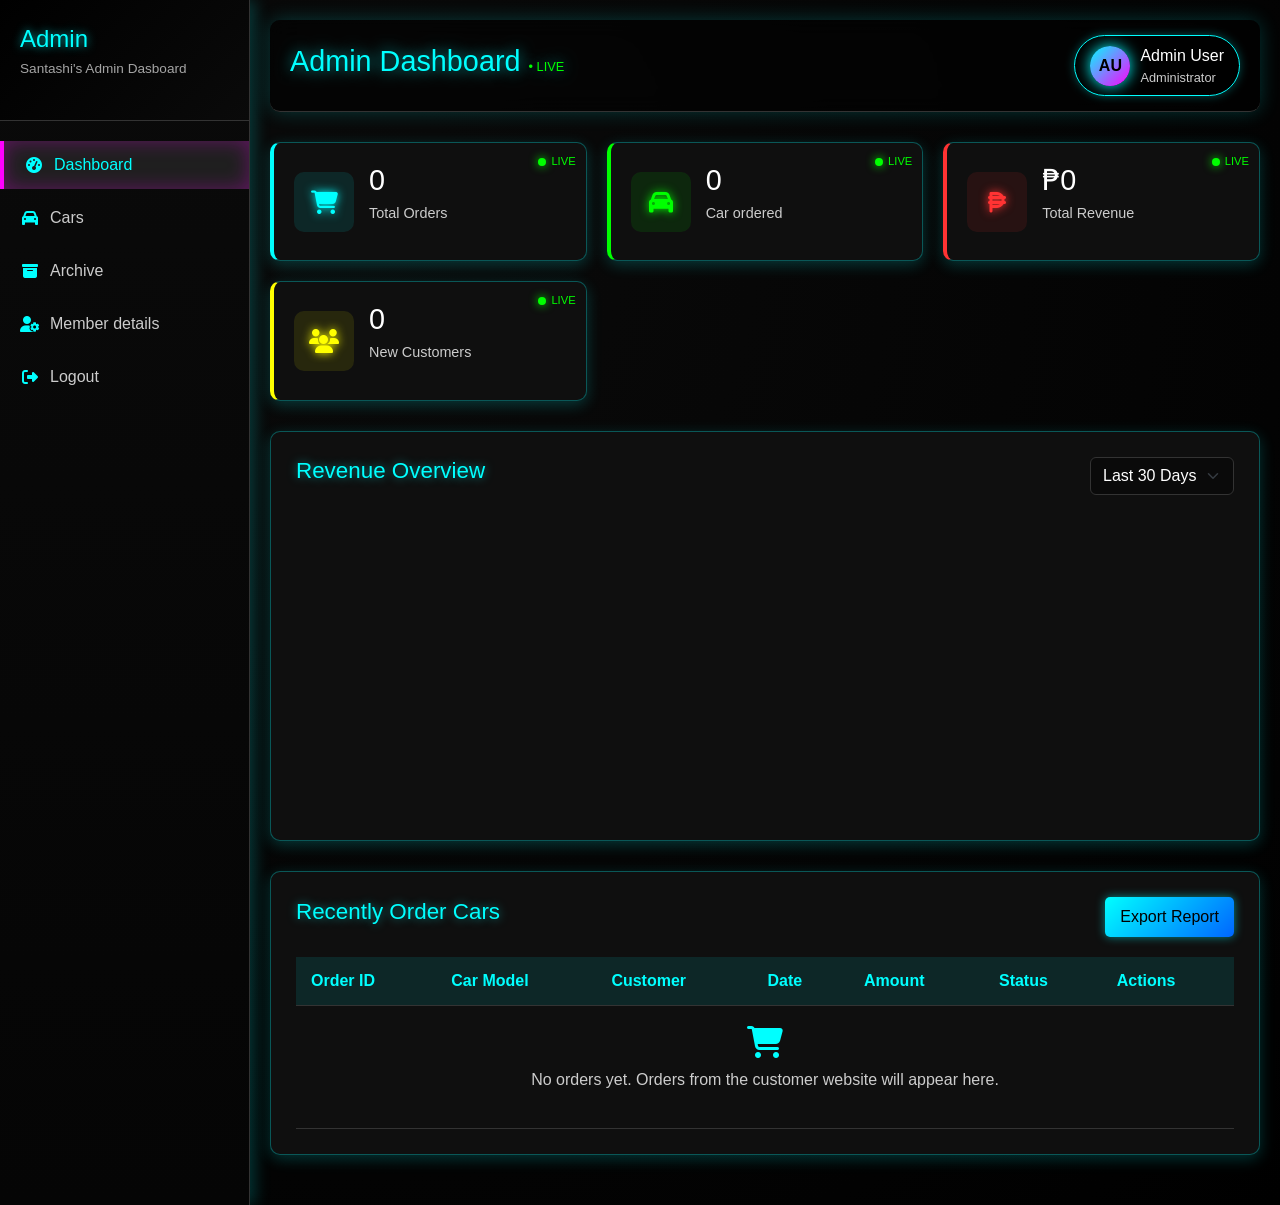
==== admin-dashboard.html @ b2227796 "Add files via upload" ====
<!DOCTYPE html>
<html lang="en">
<head>
    <meta charset="UTF-8">
    <meta name="viewport" content="width=device-width, initial-scale=1.0">
    <title>SANTASHI'S ADMIN DASHBOARD - NEON BLACK</title>
    <link rel="stylesheet" href="https://cdnjs.cloudflare.com/ajax/libs/font-awesome/6.4.0/css/all.min.css">
    <link href="https://cdn.jsdelivr.net/npm/bootstrap@5.3.0-alpha1/dist/css/bootstrap.min.css" rel="stylesheet">
    <style>
        :root {
            /* NEON BLACK THEME */
            --primary: #00ffff; /* Cyan neon */
            --secondary: #ff00ff; /* Magenta neon */
            --accent: #ff3333; /* Red neon */
            --success: #00ff00; /* Green neon */
            --warning: #ffff00; /* Yellow neon */
            --danger: #ff4444; /* Bright red */
            --light: #f0f0f0;
            --dark: #000000;
            --gray: #888888;
            
            /* Dark theme variables - NEON BLACK */
            --bg-primary: #000000; /* Pure black */
            --bg-secondary: #0a0a0a; /* Slightly lighter black */
            --bg-tertiary: #1a1a1a; /* Dark gray */
            --text-primary: #ffffff; /* White text */
            --text-secondary: #cccccc; /* Light gray */
            --text-neon: #00ffff; /* Cyan neon for accents */
            --border-color: #333333; /* Dark border */
            --card-bg: #0f0f0f; /* Black with hint of light */
            --hover-bg: #1f1f1f; /* Dark hover */
            --neon-glow: 0 0 10px rgba(0, 255, 255, 0.5); /* Neon glow effect */
            --neon-glow-hover: 0 0 20px rgba(255, 0, 255, 0.7); /* Magenta glow on hover */
        }
        
        * {
            margin: 0;
            padding: 0;
            box-sizing: border-box;
            font-family: 'Segoe UI', Tahoma, Geneva, Verdana, sans-serif;
        }
        
        body {
            background-color: var(--bg-primary);
            color: var(--text-primary);
        }
        
        .dashboard-container {
            display: flex;
            min-height: 100vh;
        }
        
        .sidebar {
            width: 250px;
            background: linear-gradient(180deg, var(--bg-secondary) 0%, #050505 100%);
            color: var(--text-primary);
            box-shadow: 5px 0 15px rgba(0, 255, 255, 0.2);
            z-index: 100;
            border-right: 1px solid var(--border-color);
        }
        
        .sidebar-header {
            padding: 25px 20px;
            border-bottom: 1px solid var(--border-color);
            background: linear-gradient(135deg, #000000, #0a0a0a);
        }
        
        .sidebar-header h2 {
            font-size: 1.5rem;
            margin-bottom: 5px;
            color: var(--primary);
            text-shadow: 0 0 10px rgba(0, 255, 255, 0.7);
        }
        
        .sidebar-header p {
            font-size: 0.85rem;
            opacity: 0.8;
            color: var(--text-secondary);
        }
        
        .sidebar-menu ul {
            list-style: none;
            padding: 20px 0;
        }
        
        .sidebar-menu li {
            margin-bottom: 5px;
        }
        
        .sidebar-menu a {
            display: flex;
            align-items: center;
            padding: 12px 20px;
            color: var(--text-secondary);
            text-decoration: none;
            transition: all 0.3s;
            position: relative;
            overflow: hidden;
        }
        
        .sidebar-menu a::before {
            content: '';
            position: absolute;
            top: 0;
            left: -100%;
            width: 100%;
            height: 100%;
            background: linear-gradient(90deg, transparent, rgba(0, 255, 255, 0.1), transparent);
            transition: left 0.5s;
        }
        
        .sidebar-menu a:hover::before,
        .sidebar-menu a.active::before {
            left: 100%;
        }
        
        .sidebar-menu a:hover, .sidebar-menu a.active {
            background-color: var(--hover-bg);
            color: var(--primary);
            border-left: 4px solid var(--secondary);
            box-shadow: inset 0 0 20px rgba(255, 0, 255, 0.3);
        }
        
        .sidebar-menu i {
            margin-right: 10px;
            width: 20px;
            text-align: center;
            color: var(--primary);
        }
        
        .main-content {
            flex: 1;
            padding: 20px;
            overflow-y: auto;
            background: radial-gradient(circle at 10% 20%, #0a0a0a, #000000);
        }
        
        .header {
            display: flex;
            justify-content: space-between;
            align-items: center;
            margin-bottom: 30px;
            padding-bottom: 15px;
            border-bottom: 1px solid var(--border-color);
            background: rgba(0, 0, 0, 0.5);
            backdrop-filter: blur(10px);
            padding: 15px 20px;
            border-radius: 10px;
            box-shadow: 0 0 20px rgba(0, 255, 255, 0.2);
        }
        
        .header h1 {
            font-size: 1.8rem;
            color: var(--primary);
            text-shadow: 0 0 15px rgba(0, 255, 255, 0.7);
        }
        
        .user-info {
            display: flex;
            align-items: center;
            gap: 10px;
            background: rgba(0, 0, 0, 0.7);
            padding: 8px 15px;
            border-radius: 50px;
            border: 1px solid var(--primary);
            box-shadow: 0 0 10px rgba(0, 255, 255, 0.3);
        }
        
        .user-avatar {
            width: 40px;
            height: 40px;
            border-radius: 50%;
            background: linear-gradient(135deg, var(--primary), var(--secondary));
            display: flex;
            align-items: center;
            justify-content: center;
            color: black;
            font-weight: bold;
            overflow: hidden;
            object-fit: cover;
            box-shadow: 0 0 15px var(--primary);
        }
        
        .user-avatar img {
            width: 100%;
            height: 100%;
            object-fit: cover;
        }
        
        /* Stats Cards */
        .stats-cards {
            display: grid;
            grid-template-columns: repeat(auto-fit, minmax(240px, 1fr));
            gap: 20px;
            margin-bottom: 30px;
        }
        
        .stat-card {
            background: var(--card-bg);
            border-radius: 10px;
            padding: 20px;
            box-shadow: 0 4px 15px rgba(0, 255, 255, 0.2);
            display: flex;
            align-items: center;
            position: relative;
            overflow: hidden;
            transition: transform 0.3s, box-shadow 0.3s;
            border: 1px solid rgba(0, 255, 255, 0.3);
        }
        
        .stat-card:hover {
            transform: translateY(-5px);
            box-shadow: 0 6px 25px rgba(255, 0, 255, 0.5);
            border-color: var(--secondary);
        }
        
        .stat-card::after {
            content: '';
            position: absolute;
            top: -50%;
            left: -50%;
            width: 200%;
            height: 200%;
            background: radial-gradient(circle, rgba(0, 255, 255, 0.1) 0%, transparent 70%);
            opacity: 0;
            transition: opacity 0.5s;
        }
        
        .stat-card:hover::after {
            opacity: 1;
        }
        
        .stat-card.card-1 {
            border-left: 4px solid var(--primary);
        }
        
        .stat-card.card-2 {
            border-left: 4px solid var(--success);
        }
        
        .stat-card.card-3 {
            border-left: 4px solid var(--accent);
        }
        
        .stat-card.card-4 {
            border-left: 4px solid var(--warning);
        }
        
        .real-time-indicator {
            position: absolute;
            top: 10px;
            right: 10px;
            font-size: 0.7rem;
            display: flex;
            align-items: center;
            color: var(--success);
        }
        
        .pulse {
            width: 8px;
            height: 8px;
            background-color: var(--success);
            border-radius: 50%;
            margin-right: 5px;
            animation: pulse 2s infinite;
            box-shadow: 0 0 10px var(--success);
        }
        
        @keyframes pulse {
            0% {
                transform: scale(0.95);
                box-shadow: 0 0 0 0 rgba(0, 255, 0, 0.7);
            }
            
            70% {
                transform: scale(1);
                box-shadow: 0 0 0 10px rgba(0, 255, 0, 0);
            }
            
            100% {
                transform: scale(0.95);
                box-shadow: 0 0 0 0 rgba(0, 255, 0, 0);
            }
        }
        
        .stat-icon {
            width: 60px;
            height: 60px;
            border-radius: 10px;
            display: flex;
            align-items: center;
            justify-content: center;
            margin-right: 15px;
            font-size: 1.5rem;
        }
        
        .card-1 .stat-icon {
            background-color: rgba(0, 255, 255, 0.1);
            color: var(--primary);
            text-shadow: 0 0 10px var(--primary);
        }
        
        .card-2 .stat-icon {
            background-color: rgba(0, 255, 0, 0.1);
            color: var(--success);
            text-shadow: 0 0 10px var(--success);
        }
        
        .card-3 .stat-icon {
            background-color: rgba(255, 51, 51, 0.1);
            color: var(--accent);
            text-shadow: 0 0 10px var(--accent);
        }
        
        .card-4 .stat-icon {
            background-color: rgba(255, 255, 0, 0.1);
            color: var(--warning);
            text-shadow: 0 0 10px var(--warning);
        }
        
        .stat-info h3 {
            font-size: 1.8rem;
            margin-bottom: 5px;
            color: var(--text-primary);
        }
        
        .stat-info p {
            color: var(--text-secondary);
            font-size: 0.9rem;
        }
        
        .content-section {
            background: var(--card-bg);
            border-radius: 10px;
            padding: 25px;
            margin-bottom: 30px;
            box-shadow: 0 4px 15px rgba(0, 255, 255, 0.2);
            border: 1px solid rgba(0, 255, 255, 0.3);
            position: relative;
            overflow: hidden;
        }
        
        .content-section::before {
            content: '';
            position: absolute;
            top: -2px;
            left: -2px;
            right: -2px;
            bottom: -2px;
            background: linear-gradient(45deg, var(--primary), var(--secondary), var(--accent), var(--primary));
            border-radius: 12px;
            z-index: -1;
            opacity: 0;
            transition: opacity 0.5s;
        }
        
        .content-section:hover::before {
            opacity: 0.3;
        }
        
        .section-header {
            display: flex;
            justify-content: space-between;
            align-items: center;
            margin-bottom: 20px;
        }
        
        .section-header h2 {
            font-size: 1.4rem;
            color: var(--primary);
            text-shadow: 0 0 10px rgba(0, 255, 255, 0.5);
        }
        
        .upload-btn {
            background: linear-gradient(135deg, var(--primary), #0066ff);
            color: black;
            border: none;
            padding: 8px 15px;
            border-radius: 5px;
            cursor: pointer;
            font-weight: 500;
            transition: all 0.3s;
            box-shadow: 0 0 10px rgba(0, 255, 255, 0.5);
        }
        
        .upload-btn:hover {
            background: linear-gradient(135deg, #0066ff, var(--primary));
            box-shadow: 0 0 20px rgba(0, 255, 255, 0.8);
            transform: scale(1.05);
        }
        
        .danger-btn {
            background: linear-gradient(135deg, var(--danger), #ff0000);
            color: white;
            border: none;
            padding: 8px 15px;
            border-radius: 5px;
            cursor: pointer;
            font-weight: 500;
            transition: all 0.3s;
            box-shadow: 0 0 10px rgba(255, 68, 68, 0.5);
        }
        
        .danger-btn:hover {
            background: linear-gradient(135deg, #ff0000, var(--danger));
            box-shadow: 0 0 20px rgba(255, 68, 68, 0.8);
            transform: scale(1.05);
        }
        
        .chart-container {
            height: 300px;
            position: relative;
        }
        
        table {
            width: 100%;
            border-collapse: collapse;
        }
        
        table th, table td {
            padding: 12px 15px;
            text-align: left;
            border-bottom: 1px solid var(--border-color);
            color: var(--text-primary);
        }
        
        table th {
            background-color: rgba(0, 255, 255, 0.1);
            font-weight: 600;
            color: var(--primary);
        }
        
        table tr:hover {
            background-color: var(--hover-bg);
            box-shadow: 0 0 15px rgba(0, 255, 255, 0.2);
        }
        
        .status {
            padding: 5px 10px;
            border-radius: 20px;
            font-size: 0.8rem;
            font-weight: 500;
        }
        
        .status.pending {
            background-color: rgba(255, 255, 0, 0.1);
            color: var(--warning);
        }
        
        .status.completed {
            background-color: rgba(0, 255, 0, 0.1);
            color: var(--success);
        }
        
        .status.cancelled {
            background-color: rgba(255, 68, 68, 0.1);
            color: var(--danger);
        }
        
        .upload-area {
            border: 2px dashed var(--primary);
            border-radius: 10px;
            padding: 40px;
            text-align: center;
            margin-bottom: 20px;
            transition: all 0.3s;
            position: relative;
            background-color: var(--bg-secondary);
            box-shadow: 0 0 15px rgba(0, 255, 255, 0.2);
        }
        
        .upload-area:hover {
            border-color: var(--secondary);
            box-shadow: 0 0 30px rgba(255, 0, 255, 0.4);
        }
        
        .upload-area i {
            font-size: 3rem;
            color: var(--primary);
            margin-bottom: 15px;
            text-shadow: 0 0 15px var(--primary);
        }
        
        .upload-area p {
            color: var(--text-secondary);
            margin-bottom: 15px;
        }
        
        .file-input {
            position: absolute;
            top: 0;
            left: 0;
            width: 100%;
            height: 100%;
            opacity: 0;
            cursor: pointer;
        }
        
        /* Multiple Images Preview */
        .image-preview-container {
            display: grid;
            grid-template-columns: repeat(auto-fill, minmax(100px, 1fr));
            gap: 10px;
            margin-top: 15px;
            margin-bottom: 15px;
        }
        
        .image-preview-item {
            position: relative;
            border-radius: 5px;
            overflow: hidden;
            border: 1px solid var(--primary);
            box-shadow: 0 0 10px rgba(0, 255, 255, 0.3);
        }
        
        .image-preview-item img {
            width: 100%;
            height: 80px;
            object-fit: cover;
        }
        
        .image-preview-item .remove-image {
            position: absolute;
            top: 2px;
            right: 2px;
            background: rgba(255, 0, 0, 0.8);
            color: white;
            border: none;
            border-radius: 50%;
            width: 20px;
            height: 20px;
            font-size: 12px;
            display: flex;
            align-items: center;
            justify-content: center;
            cursor: pointer;
            transition: all 0.3s;
        }
        
        .image-preview-item .remove-image:hover {
            background: red;
            transform: scale(1.1);
        }
        
        /* 3D Model Upload Area */
        .model-upload-area {
            border: 2px dashed var(--secondary);
            border-radius: 10px;
            padding: 30px;
            text-align: center;
            margin-bottom: 20px;
            transition: all 0.3s;
            position: relative;
            background-color: var(--bg-secondary);
            box-shadow: 0 0 15px rgba(255, 0, 255, 0.2);
        }
        
        .model-upload-area:hover {
            border-color: var(--primary);
            box-shadow: 0 0 30px rgba(0, 255, 255, 0.4);
        }
        
        .model-upload-area i {
            font-size: 3rem;
            color: var(--secondary);
            margin-bottom: 15px;
            text-shadow: 0 0 15px var(--secondary);
        }
        
        .model-upload-area p {
            color: var(--text-secondary);
            margin-bottom: 15px;
        }
        
        .model-file-input {
            position: absolute;
            top: 0;
            left: 0;
            width: 100%;
            height: 100%;
            opacity: 0;
            cursor: pointer;
        }
        
        .model-info {
            background: rgba(255, 0, 255, 0.1);
            border-radius: 5px;
            padding: 10px;
            margin-top: 10px;
            border: 1px solid var(--secondary);
            color: var(--text-primary);
        }
        
        .uploaded-images {
            display: grid;
            grid-template-columns: repeat(auto-fill, minmax(150px, 1fr));
            gap: 15px;
        }
        
        .uploaded-image {
            position: relative;
            border-radius: 8px;
            overflow: hidden;
            box-shadow: 0 2px 15px rgba(0, 255, 255, 0.3);
            background-color: var(--bg-secondary);
            border: 1px solid var(--primary);
        }
        
        .uploaded-image img {
            width: 100%;
            height: 120px;
            object-fit: cover;
        }
        
        .image-actions {
            position: absolute;
            bottom: 0;
            left: 0;
            right: 0;
            background: rgba(0, 0, 0, 0.8);
            backdrop-filter: blur(5px);
            display: flex;
            justify-content: space-around;
            padding: 5px;
            border-top: 1px solid var(--primary);
        }
        
        .image-actions button {
            background: none;
            border: none;
            color: var(--primary);
            cursor: pointer;
            transition: all 0.3s;
        }
        
        .image-actions button:hover {
            color: var(--secondary);
            transform: scale(1.2);
            text-shadow: 0 0 10px var(--secondary);
        }
        
        .car-form-container {
            background: var(--card-bg);
            border-radius: 10px;
            padding: 25px;
            margin-bottom: 30px;
            box-shadow: 0 4px 15px rgba(0, 255, 255, 0.2);
            border: 1px solid rgba(0, 255, 255, 0.3);
        }
        
        .form-row {
            display: grid;
            grid-template-columns: 1fr 1fr;
            gap: 20px;
            margin-bottom: 20px;
        }
        
        .form-group {
            margin-bottom: 15px;
        }
        
        .form-group label {
            display: block;
            margin-bottom: 5px;
            font-weight: 600;
            color: var(--primary);
        }
        
        .form-group input,
        .form-group select,
        .form-group textarea {
            width: 100%;
            padding: 10px;
            border: 1px solid var(--border-color);
            border-radius: 5px;
            font-size: 1rem;
            transition: all 0.3s;
            background-color: var(--bg-secondary);
            color: var(--text-primary);
        }
        
        .form-group input:focus,
        .form-group select:focus,
        .form-group textarea:focus {
            outline: none;
            border-color: var(--primary);
            box-shadow: 0 0 15px rgba(0, 255, 255, 0.5);
        }
        
        .form-group-full {
            grid-column: 1 / -1;
        }
        
        .form-actions {
            display: flex;
            justify-content: flex-end;
            gap: 15px;
            margin-top: 20px;
        }
        
        .btn-cancel {
            background: var(--gray);
            color: white;
            border: none;
            padding: 10px 20px;
            border-radius: 5px;
            font-weight: 500;
            cursor: pointer;
            transition: all 0.3s;
        }
        
        .btn-cancel:hover {
            background: #666;
            box-shadow: 0 0 15px rgba(255, 255, 255, 0.3);
        }
        
        .btn-submit {
            background: linear-gradient(135deg, var(--success), #00aa00);
            color: white;
            border: none;
            padding: 10px 20px;
            border-radius: 5px;
            font-weight: 500;
            cursor: pointer;
            transition: all 0.3s;
            box-shadow: 0 0 15px rgba(0, 255, 0, 0.5);
        }
        
        .btn-submit:hover {
            background: linear-gradient(135deg, #00aa00, var(--success));
            box-shadow: 0 0 25px rgba(0, 255, 0, 0.8);
            transform: scale(1.05);
        }
        
        .btn-restore {
            background: linear-gradient(135deg, var(--warning), #ffaa00);
            color: black;
            border: none;
            padding: 5px 10px;
            border-radius: 3px;
            cursor: pointer;
            font-size: 0.8rem;
            transition: all 0.3s;
            box-shadow: 0 0 10px rgba(255, 255, 0, 0.5);
        }
        
        .btn-restore:hover {
            background: linear-gradient(135deg, #ffaa00, var(--warning));
            box-shadow: 0 0 20px rgba(255, 255, 0, 0.8);
        }
        
        .btn-delete-permanent {
            background: linear-gradient(135deg, var(--danger), #aa0000);
            color: white;
            border: none;
            padding: 5px 10px;
            border-radius: 3px;
            cursor: pointer;
            font-size: 0.8rem;
            transition: all 0.3s;
            box-shadow: 0 0 10px rgba(255, 68, 68, 0.5);
        }
        
        .btn-delete-permanent:hover {
            background: linear-gradient(135deg, #aa0000, var(--danger));
            box-shadow: 0 0 20px rgba(255, 68, 68, 0.8);
        }
        
        .preview-section {
            background: var(--bg-secondary);
            border-radius: 8px;
            padding: 20px;
            margin-top: 20px;
            border: 1px solid var(--primary);
        }
        
        .preview-section h4 {
            margin-bottom: 15px;
            color: var(--primary);
        }
        
        .car-preview {
            display: flex;
            gap: 20px;
            align-items: flex-start;
        }
        
        .preview-image {
            width: 200px;
            height: 150px;
            border-radius: 8px;
            overflow: hidden;
            background-color: var(--bg-tertiary);
            display: flex;
            align-items: center;
            justify-content: center;
            color: var(--text-secondary);
            border: 1px solid var(--primary);
        }
        
        .preview-image img {
            width: 100%;
            height: 100%;
            object-fit: cover;
        }
        
        .preview-details {
            flex: 1;
        }
        
        .preview-details h5 {
            margin-bottom: 10px;
            color: var(--primary);
        }
        
        .preview-details p {
            margin-bottom: 5px;
            color: var(--text-secondary);
        }
        
        .dashboard-section, .cars-section, .members-section, .archive-section {
            display: none;
        }
        
        .dashboard-section.active, .cars-section.active, .members-section.active, .archive-section.active {
            display: block;
        }
        
        .info-message {
            background: linear-gradient(135deg, #000000, #1a1a1a);
            border-left: 4px solid var(--primary);
            border-radius: 8px;
            padding: 20px;
            margin-bottom: 25px;
            display: flex;
            align-items: center;
            box-shadow: 0 0 20px rgba(0, 255, 255, 0.3);
            border: 1px solid rgba(0, 255, 255, 0.3);
        }
        
        .info-icon {
            width: 50px;
            height: 50px;
            background: linear-gradient(135deg, var(--primary), var(--secondary));
            border-radius: 50%;
            display: flex;
            align-items: center;
            justify-content: center;
            margin-right: 15px;
            color: black;
            font-size: 1.2rem;
            box-shadow: 0 0 20px var(--primary);
        }
        
        .info-content h3 {
            margin-bottom: 5px;
            color: var(--primary);
        }
        
        .info-content p {
            color: var(--text-secondary);
            margin-bottom: 0;
        }
        
        .logout-modal {
            display: none;
            position: fixed;
            top: 0;
            left: 0;
            width: 100%;
            height: 100%;
            background-color: rgba(0,0,0,0.9);
            backdrop-filter: blur(5px);
            z-index: 2000;
            justify-content: center;
            align-items: center;
        }
        
        .logout-modal-content {
            background: var(--card-bg);
            padding: 30px;
            border-radius: 10px;
            box-shadow: 0 0 30px rgba(0, 255, 255, 0.5);
            text-align: center;
            max-width: 400px;
            width: 90%;
            border: 1px solid var(--primary);
        }
        
        .logout-modal h3 {
            margin-bottom: 15px;
            color: var(--primary);
        }
        
        .logout-modal p {
            margin-bottom: 20px;
            color: var(--text-secondary);
        }
        
        .logout-modal-buttons {
            display: flex;
            gap: 15px;
            justify-content: center;
        }
        
        .logout-btn-cancel {
            background-color: var(--gray);
            color: white;
            border: none;
            padding: 10px 20px;
            border-radius: 5px;
            cursor: pointer;
            font-weight: 500;
        }
        
        .logout-btn-confirm {
            background: linear-gradient(135deg, var(--accent), #aa0000);
            color: white;
            border: none;
            padding: 10px 20px;
            border-radius: 5px;
            cursor: pointer;
            font-weight: 500;
            box-shadow: 0 0 15px rgba(255, 51, 51, 0.5);
        }
        
        .logout-btn-cancel:hover {
            background-color: #666;
        }
        
        .logout-btn-confirm:hover {
            background: linear-gradient(135deg, #aa0000, var(--accent));
            box-shadow: 0 0 25px rgba(255, 51, 51, 0.8);
        }
        
        .order-notification {
            position: fixed;
            top: 20px;
            right: 20px;
            background: var(--card-bg);
            border-radius: 8px;
            box-shadow: 0 4px 20px rgba(0, 255, 255, 0.5);
            padding: 15px;
            width: 320px;
            z-index: 1000;
            transform: translateX(400px);
            transition: transform 0.4s ease;
            border-left: 4px solid var(--success);
            border: 1px solid var(--primary);
            backdrop-filter: blur(10px);
        }
        
        .order-notification.show {
            transform: translateX(0);
        }
        
        .notification-header {
            display: flex;
            justify-content: space-between;
            align-items: center;
            margin-bottom: 10px;
        }
        
        .notification-title {
            font-weight: 600;
            color: var(--primary);
            display: flex;
            align-items: center;
            gap: 8px;
        }
        
        .notification-title i {
            color: var(--success);
        }
        
        .notification-close {
            background: none;
            border: none;
            color: var(--text-secondary);
            cursor: pointer;
            font-size: 1rem;
        }
        
        .notification-close:hover {
            color: var(--primary);
        }
        
        .notification-content {
            color: var(--text-primary);
            margin-bottom: 10px;
        }
        
        .notification-details {
            background: var(--bg-secondary);
            border-radius: 6px;
            padding: 10px;
            margin-bottom: 10px;
            border: 1px solid var(--border-color);
        }
        
        .notification-detail {
            display: flex;
            justify-content: space-between;
            margin-bottom: 5px;
            font-size: 0.9rem;
            color: var(--text-primary);
        }
        
        .notification-detail:last-child {
            margin-bottom: 0;
        }
        
        .notification-actions {
            display: flex;
            gap: 10px;
        }
        
        .notification-btn {
            flex: 1;
            padding: 8px 12px;
            border: none;
            border-radius: 4px;
            cursor: pointer;
            font-weight: 500;
            font-size: 0.85rem;
            transition: all 0.3s;
        }
        
        .notification-btn.view {
            background: linear-gradient(135deg, var(--primary), #0066ff);
            color: black;
            box-shadow: 0 0 10px rgba(0, 255, 255, 0.5);
        }
        
        .notification-btn.view:hover {
            background: linear-gradient(135deg, #0066ff, var(--primary));
            box-shadow: 0 0 20px rgba(0, 255, 255, 0.8);
        }
        
        .notification-btn.dismiss {
            background: var(--bg-secondary);
            color: var(--text-primary);
            border: 1px solid var(--border-color);
        }
        
        .notification-btn.dismiss:hover {
            background: var(--hover-bg);
            border-color: var(--primary);
        }
        
        /* Form Select Styling */
        .form-select {
            background-color: var(--bg-secondary);
            color: var(--text-primary);
            border: 1px solid var(--border-color);
        }
        
        .form-select:focus {
            border-color: var(--primary);
            box-shadow: 0 0 15px rgba(0, 255, 255, 0.5);
        }
        
        /* Inventory Table Styles */
        .inventory-table {
            width: 100%;
            border-collapse: collapse;
        }
        .inventory-table th {
            background: rgba(0, 255, 255, 0.1);
            padding: 12px;
            text-align: left;
            color: var(--primary);
        }
        .inventory-table td {
            padding: 12px;
            border-bottom: 1px solid var(--border-color);
            vertical-align: middle;
        }
        .inventory-table img {
            width: 60px;
            height: 40px;
            object-fit: cover;
            border-radius: 4px;
            border: 1px solid var(--primary);
            box-shadow: 0 0 10px rgba(0, 255, 255, 0.3);
        }
        .price-input {
            width: 100px;
            padding: 5px;
            background: var(--bg-secondary);
            border: 1px solid var(--border-color);
            color: var(--text-primary);
            border-radius: 4px;
        }
        .price-input:focus {
            border-color: var(--primary);
            box-shadow: 0 0 10px rgba(0, 255, 255, 0.5);
            outline: none;
        }
        .sold-out-badge {
            background: linear-gradient(135deg, var(--danger), #aa0000);
            color: white;
            padding: 3px 8px;
            border-radius: 12px;
            font-size: 0.8rem;
            box-shadow: 0 0 10px rgba(255, 68, 68, 0.5);
        }
        .available-badge {
            background: linear-gradient(135deg, var(--success), #00aa00);
            color: white;
            padding: 3px 8px;
            border-radius: 12px;
            font-size: 0.8rem;
            box-shadow: 0 0 10px rgba(0, 255, 0, 0.5);
        }
        .archived-badge {
            background: var(--gray);
            color: white;
            padding: 3px 8px;
            border-radius: 12px;
            font-size: 0.8rem;
        }
        .action-btn {
            background: none;
            border: none;
            color: var(--primary);
            cursor: pointer;
            margin: 0 5px;
            font-size: 1.1rem;
            transition: all 0.3s;
        }
        .action-btn:hover {
            color: var(--secondary);
            transform: scale(1.2);
            text-shadow: 0 0 15px var(--secondary);
        }
        
        /* Progress bar for upload */
        .upload-progress {
            width: 100%;
            height: 20px;
            background-color: var(--bg-tertiary);
            border-radius: 10px;
            margin-top: 10px;
            overflow: hidden;
            display: none;
        }
        
        .progress-bar {
            height: 100%;
            background: linear-gradient(90deg, var(--primary), var(--secondary));
            border-radius: 10px;
            width: 0%;
            transition: width 0.3s;
            display: flex;
            align-items: center;
            justify-content: center;
            font-size: 11px;
            color: black;
        }

        /* Specifications Grid Styles */
        .specs-grid {
            display: grid;
            grid-template-columns: repeat(auto-fit, minmax(300px, 1fr));
            gap: 20px;
            margin-bottom: 20px;
        }
        
        .specs-category {
            background: var(--bg-tertiary);
            border-radius: 8px;
            padding: 15px;
            border: 1px solid var(--primary);
        }
        
        .specs-category h4 {
            color: var(--primary);
            margin-bottom: 15px;
            font-size: 1.1rem;
            border-bottom: 1px solid var(--border-color);
            padding-bottom: 8px;
        }
        
        .specs-row {
            display: flex;
            justify-content: space-between;
            margin-bottom: 8px;
            padding: 5px 0;
            border-bottom: 1px dashed var(--border-color);
        }
        
        .specs-label {
            color: var(--text-secondary);
            font-size: 0.9rem;
        }
        
        .specs-value input {
            width: 180px;
            padding: 3px 8px;
            background: var(--bg-secondary);
            border: 1px solid var(--border-color);
            color: var(--text-primary);
            border-radius: 4px;
        }
        
        .specs-value input:focus {
            border-color: var(--primary);
            box-shadow: 0 0 10px rgba(0, 255, 255, 0.3);
            outline: none;
        }
        
        .specs-toggle {
            text-align: center;
            margin: 15px 0;
        }
        
        .specs-toggle-btn {
            background: linear-gradient(135deg, var(--secondary), #aa00aa);
            color: white;
            border: none;
            padding: 8px 20px;
            border-radius: 5px;
            cursor: pointer;
            font-weight: 500;
            transition: all 0.3s;
            box-shadow: 0 0 10px rgba(255, 0, 255, 0.5);
        }
        
        .specs-toggle-btn:hover {
            background: linear-gradient(135deg, #aa00aa, var(--secondary));
            box-shadow: 0 0 20px rgba(255, 0, 255, 0.8);
            transform: scale(1.05);
        }
        
        .specs-advanced {
            display: none;
        }
        
        .specs-advanced.show {
            display: block;
        }

        /* About Us Section Styles */
        .about-preview {
            background: var(--bg-tertiary);
            border-radius: 10px;
            padding: 20px;
            margin-top: 20px;
            border: 1px solid var(--secondary);
        }
        
        .about-preview h4 {
            color: var(--secondary);
            margin-bottom: 15px;
            font-size: 1.2rem;
        }
        
        .about-preview-content {
            background: var(--bg-secondary);
            border-radius: 8px;
            padding: 15px;
            border: 1px solid var(--border-color);
            color: var(--text-primary);
            line-height: 1.6;
            white-space: pre-wrap;
        }
        
        .about-preview-content p {
            margin-bottom: 10px;
        }
        
        .preview-badge {
            position: absolute;
            top: -10px;
            right: 20px;
            background: linear-gradient(135deg, var(--secondary), #aa00aa);
            color: white;
            padding: 3px 12px;
            border-radius: 20px;
            font-size: 0.8rem;
            box-shadow: 0 0 15px rgba(255, 0, 255, 0.5);
        }
        
        @media (max-width: 992px) {
            .dashboard-container {
                flex-direction: column;
            }
            
            .sidebar {
                width: 100%;
                height: auto;
            }
            
            .stats-cards {
                grid-template-columns: repeat(2, 1fr);
            }
            
            .form-row {
                grid-template-columns: 1fr;
            }
            
            .car-preview {
                flex-direction: column;
            }
            
            .preview-image {
                width: 100%;
                max-width: 300px;
            }
            
            .info-message {
                flex-direction: column;
                text-align: center;
            }
            
            .info-icon {
                margin-right: 0;
                margin-bottom: 15px;
            }
            
            .order-notification {
                width: 280px;
                right: 10px;
            }
            
            .specs-grid {
                grid-template-columns: 1fr;
            }
            
            .specs-row {
                flex-direction: column;
                gap: 5px;
            }
            
            .specs-value input {
                width: 100%;
            }
        }
        
        @media (max-width: 576px) {
            .stats-cards {
                grid-template-columns: 1fr;
            }
            
            .section-header {
                flex-direction: column;
                align-items: flex-start;
                gap: 10px;
            }
            
            .logout-modal-buttons {
                flex-direction: column;
            }
            
            .order-notification {
                width: calc(100% - 40px);
                right: 20px;
            }
        }
    </style>
</head>
<body>
    <div class="dashboard-container">
        <!-- Sidebar -->
        <div class="sidebar">
            <div class="sidebar-header">
                <h2>Admin </h2>
                <p>Santashi's Admin Dasboard</p>
            </div>
            <div class="sidebar-menu">
                <ul>
                    <li><a href="#" class="active" data-section="dashboard"><i class="fas fa-tachometer-alt"></i> Dashboard</a></li>
                    <li><a href="#" data-section="cars"><i class="fas fa-car"></i> Cars</a></li>
                    <li><a href="#" data-section="archive"><i class="fas fa-archive"></i> Archive</a></li>
                    <li><a href="#" data-section="members"><i class="fas fa-user-cog"></i> Member details</a></li>
                    <li><a href="#" id="logoutBtn"><i class="fas fa-sign-out-alt"></i> Logout</a></li>
                </ul>
            </div>
        </div>

        <!-- Main Content -->
        <div class="main-content">
            <div class="header">
                <h1 id="pageTitle">Admin Dashboard <span style="font-size: 0.8rem; color: var(--success);">• LIVE</span></h1>
                <div class="user-info">
                    <div class="user-avatar" id="headerAvatar">AD</div>
                    <div>
                        <div id="headerName">Admin User</div>
                        <div style="font-size: 0.8rem; color: var(--text-secondary);" id="headerRole">Administrator</div>
                    </div>
                </div>
            </div>

            <!-- Dashboard Section -->
            <div class="dashboard-section active">
                <!-- Stats Cards -->
                <div class="stats-cards">
                    <div class="stat-card card-1">
                        <div class="real-time-indicator">
                            <div class="pulse"></div>
                            LIVE
                        </div>
                        <div class="stat-icon">
                            <i class="fas fa-shopping-cart"></i>
                        </div>
                        <div class="stat-info">
                            <h3 id="totalOrders">0</h3>
                            <p>Total Orders</p>
                        </div>
                    </div>
                    <div class="stat-card card-2">
                        <div class="real-time-indicator">
                            <div class="pulse"></div>
                            LIVE
                        </div>
                        <div class="stat-icon">
                            <i class="fas fa-car"></i>
                        </div>
                        <div class="stat-info">
                            <h3 id="carsSold">0</h3>
                            <p>Car ordered</p>
                        </div>
                    </div>
                    <div class="stat-card card-3">
                        <div class="real-time-indicator">
                            <div class="pulse"></div>
                            LIVE
                        </div>
                        <div class="stat-icon">
                            <i class="fas fa-peso-sign"></i>
                        </div>
                        <div class="stat-info">
                            <h3 id="totalRevenue">₱0</h3>
                            <p>Total Revenue</p>
                        </div>
                    </div>
                    <div class="stat-card card-4">
                        <div class="real-time-indicator">
                            <div class="pulse"></div>
                            LIVE
                        </div>
                        <div class="stat-icon">
                            <i class="fas fa-users"></i>
                        </div>
                        <div class="stat-info">
                            <h3 id="newCustomers">0</h3>
                            <p>New Customers</p>
                        </div>
                    </div>
                </div>

                <!-- Revenue Chart -->
                <div class="content-section">
                    <div class="section-header">
                        <h2>Revenue Overview</h2>
                        <div>
                            <select id="timeRange" class="form-select" style="width: auto; display: inline-block;">
                                <option value="7">Last 7 Days</option>
                                <option value="30" selected>Last 30 Days</option>
                                <option value="90">Last 90 Days</option>
                            </select>
                        </div>
                    </div>
                    <div class="chart-container">
                        <canvas id="revenueChart"></canvas>
                    </div>
                </div>

                <!-- Recent Orders Table -->
                <div class="content-section purchased-cars">
                    <div class="section-header">
                        <h2>Recently Order Cars</h2>
                        <button class="upload-btn" id="exportBtn">Export Report</button>
                    </div>
                    <table>
                        <thead>
                            <tr>
                                <th>Order ID</th>
                                <th>Car Model</th>
                                <th>Customer</th>
                                <th>Date</th>
                                <th>Amount</th>
                                <th>Status</th>
                                <th>Actions</th>
                            </tr>
                        </thead>
                        <tbody id="purchasedCarsTable">
                            <!-- Table rows will be populated by JavaScript -->
                        </tbody>
                    </table>
                </div>
            </div>

            <!-- Cars Management Section -->
            <div class="cars-section">
                <!-- Info Message -->
                <div class="info-message" id="carsInfoMessage">
                    <div class="info-icon">
                        <i class="fas fa-info-circle"></i>
                    </div>
                    <div class="info-content">
                        <h3>Car Management</h3>
                        <p>In this page you can manage all cars: add new cars, edit prices, mark as sold out, or archive cars. Changes reflect instantly on the products page.</p>
                    </div>
                </div>

                <!-- Add New Car Form -->
                <div class="car-form-container">
                    <div class="section-header">
                        <h2>Add New Car</h2>
                        <p>Fill out the form to add a new car to the products page</p>
                    </div>
                    
                    <form id="carForm">
                        <div class="form-row">
                            <div class="form-group">
                                <label for="carBrand">Brand *</label>
                                <select id="carBrand" name="carBrand" required>
                                    <option value="">Select Brand</option>
                                    <option value="toyota">Toyota</option>
                                    <option value="suzuki">Suzuki</option>
                                    <option value="mitsubishi">Mitsubishi</option>
                                    <option value="nissan">Nissan</option>
                                    <option value="honda">Honda</option>
                                    <option value="ford">Ford</option>
                                    <option value="hyundai">Hyundai</option>
                                    <option value="kia">Kia</option>
                                </select>
                            </div>
                            
                            <div class="form-group">
                                <label for="carModel">Model Name *</label>
                                <input type="text" id="carModel" name="carModel" placeholder="e.g., Vios, Fortuner, Swift" required>
                            </div>
                        </div>
                        
                        <div class="form-row">
                            <div class="form-group">
                                <label for="carPrice">Price (₱) *</label>
                                <input type="text" id="carPrice" name="carPrice" placeholder="e.g., 979,000" required>
                            </div>
                            
                            <div class="form-group">
                                <label for="carYear">Year *</label>
                                <input type="number" id="carYear" name="carYear" min="2000" max="2030" value="2023" required>
                            </div>
                        </div>
                        
                        <div class="form-group">
                            <label for="carVariant">Variant *</label>
                            <input type="text" id="carVariant" name="carVariant" placeholder="e.g., 1.5 G M/T" required>
                        </div>
                        
                        <!-- Specifications Section - Replaces Description and Key Features -->
                        <div class="form-group-full">
                            <div class="section-header" style="margin-bottom: 20px;">
                                <h3 style="color: var(--secondary);">Car Specifications</h3>
                                <button type="button" class="specs-toggle-btn" id="toggleAdvancedSpecs">
                                    <i class="fas fa-chevron-down"></i> Show Advanced
                                </button>
                            </div>
                            
                            <!-- Basic Specifications Grid -->
                            <div class="specs-grid">
                                <!-- Dimension and Weight -->
                                <div class="specs-category">
                                    <h4><i class="fas fa-arrows-alt"></i> Dimension and Weight</h4>
                                    <div class="specs-row">
                                        <span class="specs-label">Overall Dimensions (mm):</span>
                                        <span class="specs-value"><input type="text" id="specDimensions" placeholder="e.g., 4,420 x 1,730 x 1,475" value="4,420 x 1,730 x 1,475"></span>
                                    </div>
                                    <div class="specs-row">
                                        <span class="specs-label">Wheelbase (mm):</span>
                                        <span class="specs-value"><input type="text" id="specWheelbase" placeholder="e.g., 2,550" value="2,550"></span>
                                    </div>
                                    <div class="specs-row">
                                        <span class="specs-label">Seating Capacity:</span>
                                        <span class="specs-value"><input type="text" id="specSeating" placeholder="e.g., 5" value="5"></span>
                                    </div>
                                </div>
                                
                                <!-- Engine -->
                                <div class="specs-category">
                                    <h4><i class="fas fa-engine"></i> Engine</h4>
                                    <div class="specs-row">
                                        <span class="specs-label">Engine Type:</span>
                                        <span class="specs-value"><input type="text" id="specEngineType" placeholder="e.g., Dual VVT-i, 4-Cylinder" value="Dual VVT-i, 4-Cylinder In-Line DOHC 16V EFI"></span>
                                    </div>
                                    <div class="specs-row">
                                        <span class="specs-label">Displacement (cc):</span>
                                        <span class="specs-value"><input type="text" id="specDisplacement" placeholder="e.g., 1,496" value="1,496"></span>
                                    </div>
                                    <div class="specs-row">
                                        <span class="specs-label">Max Output (ps/rpm):</span>
                                        <span class="specs-value"><input type="text" id="specMaxOutput" placeholder="e.g., 107/6,000" value="107/6,000"></span>
                                    </div>
                                    <div class="specs-row">
                                        <span class="specs-label">Max Torque (Nm/rpm):</span>
                                        <span class="specs-value"><input type="text" id="specMaxTorque" placeholder="e.g., 140/4,200" value="140/4,200"></span>
                                    </div>
                                    <div class="specs-row">
                                        <span class="specs-label">Fuel Type:</span>
                                        <span class="specs-value"><input type="text" id="specFuelType" placeholder="e.g., Gasoline" value="Gasoline"></span>
                                    </div>
                                </div>
                                
                                <!-- Transmission -->
                                <div class="specs-category">
                                    <h4><i class="fas fa-gear"></i> Transmission</h4>
                                    <div class="specs-row">
                                        <span class="specs-label">Transmission:</span>
                                        <span class="specs-value"><input type="text" id="specTransmission" placeholder="e.g., 5-Speed M/T" value="5-Speed M/T"></span>
                                    </div>
                                </div>
                                
                                <!-- Function -->
                                <div class="specs-category">
                                    <h4><i class="fas fa-music"></i> Function</h4>
                                    <div class="specs-row">
                                        <span class="specs-label">Audio System Type:</span>
                                        <span class="specs-value"><input type="text" id="specAudioType" placeholder="e.g., 8\" Display Audio" value="8\" Display Audio"></span>
                                    </div>
                                    <div class="specs-row">
                                        <span class="specs-label">Audio System Function:</span>
                                        <span class="specs-value"><input type="text" id="specAudioFunction" placeholder="e.g., AM/FM/Bluetooth/USB" value="AM/FM/Bluetooth/USB/Voice Command/Apple Carplay/Android Auto"></span>
                                    </div>
                                    <div class="specs-row">
                                        <span class="specs-label">Speakers:</span>
                                        <span class="specs-value"><input type="text" id="specSpeakers" placeholder="e.g., 6" value="6"></span>
                                    </div>
                                </div>
                                
                                <!-- Chassis -->
                                <div class="specs-category">
                                    <h4><i class="fas fa-car"></i> Chassis</h4>
                                    <div class="specs-row">
                                        <span class="specs-label">Front/Rear Brake:</span>
                                        <span class="specs-value"><input type="text" id="specBrakes" placeholder="e.g., Fr: Ventilated Discs Rr: Disc" value="Fr: Ventilated Discs Rr: Disc"></span>
                                    </div>
                                    <div class="specs-row">
                                        <span class="specs-label">Tires:</span>
                                        <span class="specs-value"><input type="text" id="specTires" placeholder="e.g., 195/50 R16 Alloy" value="195/50 R16 Alloy"></span>
                                    </div>
                                </div>
                            </div>
                            
                            <!-- Advanced Specifications (Hidden by default) -->
                            <div class="specs-advanced" id="advancedSpecs">
                                <div class="specs-grid">
                                    <!-- Additional Engine Details -->
                                    <div class="specs-category">
                                        <h4><i class="fas fa-microchip"></i> Engine Details</h4>
                                        <div class="specs-row">
                                            <span class="specs-label">Valve System:</span>
                                            <span class="specs-value"><input type="text" id="specValveSystem" placeholder="e.g., DOHC 16V" value="DOHC 16V"></span>
                                        </div>
                                        <div class="specs-row">
                                            <span class="specs-label">Fuel System:</span>
                                            <span class="specs-value"><input type="text" id="specFuelSystem" placeholder="e.g., EFI" value="EFI"></span>
                                        </div>
                                        <div class="specs-row">
                                            <span class="specs-label">Compression Ratio:</span>
                                            <span class="specs-value"><input type="text" id="specCompression" placeholder="e.g., 10.5:1" value="10.5:1"></span>
                                        </div>
                                    </div>
                                    
                                    <!-- Suspension -->
                                    <div class="specs-category">
                                        <h4><i class="fas fa-shock-absorber"></i> Suspension</h4>
                                        <div class="specs-row">
                                            <span class="specs-label">Front Suspension:</span>
                                            <span class="specs-value"><input type="text" id="specFrontSuspension" placeholder="e.g., MacPherson Strut" value="MacPherson Strut"></span>
                                        </div>
                                        <div class="specs-row">
                                            <span class="specs-label">Rear Suspension:</span>
                                            <span class="specs-value"><input type="text" id="specRearSuspension" placeholder="e.g., Torsion Beam" value="Torsion Beam"></span>
                                        </div>
                                    </div>
                                    
                                    <!-- Safety -->
                                    <div class="specs-category">
                                        <h4><i class="fas fa-shield"></i> Safety</h4>
                                        <div class="specs-row">
                                            <span class="specs-label">Airbags:</span>
                                            <span class="specs-value"><input type="text" id="specAirbags" placeholder="e.g., Dual" value="Dual"></span>
                                        </div>
                                        <div class="specs-row">
                                            <span class="specs-label">ABS:</span>
                                            <span class="specs-value"><input type="text" id="specABS" placeholder="e.g., Yes" value="Yes"></span>
                                        </div>
                                        <div class="specs-row">
                                            <span class="specs-label">Hill Start Assist:</span>
                                            <span class="specs-value"><input type="text" id="specHillAssist" placeholder="e.g., Yes" value="Yes"></span>
                                        </div>
                                    </div>
                                    
                                    <!-- Features -->
                                    <div class="specs-category">
                                        <h4><i class="fas fa-star"></i> Additional Features</h4>
                                        <div class="specs-row">
                                            <span class="specs-label">Keyless Entry:</span>
                                            <span class="specs-value"><input type="text" id="specKeyless" placeholder="e.g., Yes" value="Yes"></span>
                                        </div>
                                        <div class="specs-row">
                                            <span class="specs-label">Push Start:</span>
                                            <span class="specs-value"><input type="text" id="specPushStart" placeholder="e.g., Yes" value="Yes"></span>
                                        </div>
                                        <div class="specs-row">
                                            <span class="specs-label">Cruise Control:</span>
                                            <span class="specs-value"><input type="text" id="specCruiseControl" placeholder="e.g., Yes" value="Yes"></span>
                                        </div>
                                    </div>
                                </div>
                            </div>
                        </div>
                        
                        <!-- Multiple Image Uploader -->
                        <div class="form-group">
                            <label for="carImages">Car Images * (You can select multiple images)</label>
                            <div class="upload-area" id="carImagesUploadArea">
                                <i class="fas fa-images"></i>
                                <p>Drag & drop car images here or click to browse (multiple)</p>
                                <button type="button" class="upload-btn">Select Images</button>
                                <input type="file" id="carImages" class="file-input" accept="image/*" multiple required>
                            </div>
                            <div id="imagePreviewContainer" class="image-preview-container">
                                <!-- Image previews will appear here -->
                            </div>
                        </div>
                        
                        <!-- 3D Model Uploader (GLB/GLTF folder upload) - FIXED with IndexedDB -->
                        <div class="form-group">
                            <label for="car3DModel">3D Model (GLB/GLTF) - Optional</label>
                            <div class="model-upload-area" id="modelUploadArea">
                                <i class="fas fa-cube"></i>
                                <p>Drag & drop your 3D model folder or GLB file here</p>
                                <p><small>Supports .glb, .gltf files and associated textures</small></p>
                                <button type="button" class="upload-btn" style="background: linear-gradient(135deg, var(--secondary), #aa00aa);">Select 3D Model Folder</button>
                                <input type="file" id="car3DModel" class="model-file-input" accept=".glb,.gltf,.bin,.png,.jpg,.jpeg" webkitdirectory directory multiple>
                            </div>
                            <div id="modelInfo" class="model-info" style="display: none;">
                                <i class="fas fa-cube"></i> <span id="modelFileName">No model selected</span>
                            </div>
                            <div id="modelFilesList" style="margin-top: 10px; max-height: 100px; overflow-y: auto; background: rgba(255,0,255,0.05); padding: 5px; border-radius: 5px; display: none;">
                                <small>Files in model folder:</small>
                                <ul id="modelFilesListUl" style="margin: 5px 0 0 0; padding-left: 20px; font-size: 11px;"></ul>
                            </div>
                            <div class="upload-progress" id="uploadProgress">
                                <div class="progress-bar" id="progressBar">0%</div>
                            </div>
                        </div>
                        
                        <div class="preview-section" id="previewSection" style="display: none;">
                            <h4>Preview</h4>
                            <div class="car-preview">
                                <div class="preview-image" id="previewImage">
                                    <i class="fas fa-car" style="font-size: 3rem;"></i>
                                </div>
                                <div class="preview-details">
                                    <h5 id="previewModel">Car Model</h5>
                                    <p id="previewBrand">Brand: Toyota</p>
                                    <p id="previewVariant">Variant: 1.5 G M/T</p>
                                    <p id="previewPrice">Price: ₱0</p>
                                    <p id="previewYear">Year: 2023</p>
                                    <p id="previewDimensions">Dimensions: 4,420 x 1,730 x 1,475 mm</p>
                                    <p id="previewEngine">Engine: 1,496 cc, 107 hp</p>
                                    <p id="previewTransmission">Transmission: 5-Speed M/T</p>
                                    <p id="previewImagesCount">Images: 0</p>
                                    <p id="previewModelStatus">3D Model: Not uploaded</p>
                                </div>
                            </div>
                        </div>
                        
                        <div class="form-actions">
                            <button type="reset" class="btn-cancel" id="clearFormBtn">Clear Form</button>
                            <button type="submit" class="btn-submit" id="submitBtn">Add Car to Products</button>
                        </div>
                    </form>
                </div>

                <!-- Inventory Management Table -->
                <div class="content-section">
                    <div class="section-header">
                        <h2>Manage All Cars</h2>
                        <p>Edit price, toggle sold out, or archive cars</p>
                    </div>
                    <div style="overflow-x: auto;">
                        <table class="inventory-table" id="inventoryTable">
                            <thead>
                                <tr>
                                    <th>Image</th>
                                    <th>Model</th>
                                    <th>Brand</th>
                                    <th>Variant</th>
                                    <th>Price (₱)</th>
                                    <th>Status</th>
                                    <th>3D Model</th>
                                    <th>Actions</th>
                                </tr>
                            </thead>
                            <tbody id="inventoryTableBody">
                                <!-- populated by JavaScript -->
                            </tbody>
                        </table>
                    </div>
                </div>
            </div>

            <!-- Archive Section -->
            <div class="archive-section">
                <!-- Info Message -->
                <div class="info-message" id="archiveInfoMessage">
                    <div class="info-icon">
                        <i class="fas fa-archive"></i>
                    </div>
                    <div class="info-content">
                        <h3>Archived Cars</h3>
                        <p>Here you can view archived cars. You can restore them back to the products page or permanently delete them.</p>
                    </div>
                </div>

                <!-- Archived Cars Table -->
                <div class="content-section">
                    <div class="section-header">
                        <h2>Archived Cars</h2>
                        <button class="danger-btn" id="emptyArchiveBtn"><i class="fas fa-trash-alt"></i> Empty Archive</button>
                    </div>
                    <div style="overflow-x: auto;">
                        <table class="inventory-table" id="archiveTable">
                            <thead>
                                <tr>
                                    <th>Image</th>
                                    <th>Model</th>
                                    <th>Brand</th>
                                    <th>Variant</th>
                                    <th>Price (₱)</th>
                                    <th>Archived Date</th>
                                    <th>Actions</th>
                                </tr>
                            </thead>
                            <tbody id="archiveTableBody">
                                <!-- populated by JavaScript -->
                            </tbody>
                        </table>
                    </div>
                </div>
            </div>

            <!-- Member Details Section -->
            <div class="members-section">
                <div class="info-message">
                    <div class="info-icon">
                        <i class="fas fa-id-card"></i>
                    </div>
                    <div class="info-content">
                        <h3>Admin Profile & About Us</h3>
                        <p>Update your personal information and manage the About Us content that appears on the homepage.</p>
                    </div>
                </div>

                <div class="car-form-container">
                    <div class="section-header">
                        <h2>Edit Member Details</h2>
                        <p>Changes will be reflected in the header and throughout the dashboard.</p>
                    </div>
                    
                    <form id="memberForm">
                        <div class="form-row">
                            <div class="form-group">
                                <label for="memberName">Full Name *</label>
                                <input type="text" id="memberName" name="memberName" placeholder="e.g., Admin User" required>
                            </div>
                            <div class="form-group">
                                <label for="memberEmail">Email Address *</label>
                                <input type="email" id="memberEmail" name="memberEmail" placeholder="admin@example.com" required>
                            </div>
                        </div>
                        <div class="form-row">
                            <div class="form-group">
                                <label for="memberRole">Role / Position</label>
                                <input type="text" id="memberRole" name="memberRole" placeholder="e.g., Administrator" value="Administrator">
                            </div>
                            <div class="form-group">
                                <label for="memberPhone">Phone Number</label>
                                <input type="text" id="memberPhone" name="memberPhone" placeholder="+63 912 345 6789">
                            </div>
                        </div>
                        
                        <div class="form-group">
                            <label for="memberProfilePic">Profile Picture</label>
                            <div class="upload-area" id="profilePicUploadArea">
                                <i class="fas fa-camera"></i>
                                <p>Click to upload a new profile picture (JPG, PNG)</p>
                                <button type="button" class="upload-btn">Choose Image</button>
                                <input type="file" id="memberProfilePic" class="file-input" accept="image/*">
                            </div>
                            <div id="profilePicPreview" style="margin-top: 15px; display: flex; align-items: center; gap: 15px;">
                                <div style="width: 60px; height: 60px; border-radius: 50%; overflow: hidden; background: linear-gradient(135deg, var(--primary), var(--secondary)); display: flex; align-items: center; justify-content: center; color: black; font-weight: bold; box-shadow: 0 0 15px var(--primary);">
                                    <img id="previewProfileImg" src="" style="width: 100%; height: 100%; object-fit: cover; display: none;">
                                    <span id="previewInitials">AD</span>
                                </div>
                                <span style="color: var(--text-secondary);">Current picture (or initials)</span>
                            </div>
                        </div>
                        
                        <div class="form-actions">
                            <button type="reset" class="btn-cancel" id="resetMemberBtn">Reset</button>
                            <button type="submit" class="btn-submit">Save Changes</button>
                        </div>
                    </form>
                </div>

                <!-- About Us Management Section -->
                <div class="car-form-container" style="margin-top: 30px; border-color: var(--secondary);">
                    <div class="section-header">
                        <h2 style="color: var(--secondary);">Manage About Us Content</h2>
                        <p>This content will appear in the footer of your homepage (index.html).</p>
                    </div>
                    
                    <form id="aboutUsForm">
                        <div class="form-group-full">
                            <div class="form-group">
                                <label for="aboutUsContent">About Us Text</label>
                                <textarea id="aboutUsContent" name="aboutUsContent" rows="6" style="width: 100%; padding: 15px; background: var(--bg-secondary); border: 1px solid var(--secondary); color: var(--text-primary); border-radius: 5px; font-size: 1rem;">At CarVision 3D, we transform car brochures into interactive experiences. With 360° 3D models, customers can explore every angle, open doors, and see the details up close. We make car shopping more engaging, immersive, and unforgettable.</textarea>
                                <small style="color: var(--text-secondary); margin-top: 5px; display: block;">This text will be displayed in the "About Us" section of your homepage footer.</small>
                            </div>
                        </div>
                        
                        <!-- Preview Section -->
                        <div class="about-preview" style="position: relative;">
                            <span class="preview-badge">Homepage Preview</span>
                            <h4><i class="fas fa-eye"></i> How it looks on index.html</h4>
                            <div class="about-preview-content" id="aboutUsPreview">
                                <p>At CarVision 3D, we transform car brochures into interactive experiences. With 360° 3D models, customers can explore every angle, open doors, and see the details up close. We make car shopping more engaging, immersive, and unforgettable.</p>
                            </div>
                            <p style="color: var(--text-secondary); margin-top: 10px; font-size: 0.9rem;">
                                <i class="fas fa-info-circle"></i> This is how your About Us text will appear on the homepage footer.
                            </p>
                        </div>
                        
                        <div class="form-actions">
                            <button type="button" class="btn-cancel" id="resetAboutUsBtn">Reset to Default</button>
                            <button type="submit" class="btn-submit" style="background: linear-gradient(135deg, var(--secondary), #aa00aa);">Save About Us Content</button>
                        </div>
                    </form>
                </div>
            </div>
        </div>
    </div>

    <!-- Order Notification -->
    <div class="order-notification" id="orderNotification">
        <div class="notification-header">
            <div class="notification-title">
                <i class="fas fa-bell"></i>
                New Order Received!
            </div>
            <button class="notification-close" id="notificationClose">
                <i class="fas fa-times"></i>
            </button>
        </div>
        <div class="notification-content">
            A customer has just placed a new order for a car.
        </div>
        <div class="notification-details" id="notificationDetails">
            <!-- Notification details will be populated by JavaScript -->
        </div>
        <div class="notification-actions">
            <button class="notification-btn view" id="notificationView">View Details</button>
            <button class="notification-btn dismiss" id="notificationDismiss">Dismiss</button>
        </div>
    </div>

    <!-- Logout Modal -->
    <div class="logout-modal" id="logoutModal">
        <div class="logout-modal-content">
            <h3>Confirm Logout</h3>
            <p>Are you sure you want to logout from the admin dashboard?</p>
            <div class="logout-modal-buttons">
                <button class="logout-btn-cancel" id="logoutCancel">Cancel</button>
                <button class="logout-btn-confirm" id="logoutConfirm">Yes, Logout</button>
            </div>
        </div>
    </div>

    <script src="https://cdn.jsdelivr.net/npm/chart.js"></script>

    <script>
    document.addEventListener('DOMContentLoaded', function() {
        // Dashboard data
        let dashboardData = {
            totalOrders: 0,
            carsSold: 0,
            totalRevenue: 0,
            newCustomers: 0,
            purchasedCars: [],
            revenueData: generateRevenueData(30),
            uploadedCars: []
        };

        // DOM Elements
        const totalOrdersElement = document.getElementById('totalOrders');
        const carsSoldElement = document.getElementById('carsSold');
        const totalRevenueElement = document.getElementById('totalRevenue');
        const newCustomersElement = document.getElementById('newCustomers');
        const purchasedCarsTable = document.getElementById('purchasedCarsTable');
        const timeRangeSelect = document.getElementById('timeRange');
        const exportBtn = document.getElementById('exportBtn');
        const carForm = document.getElementById('carForm');
        const carImagesInput = document.getElementById('carImages');
        const car3DModelInput = document.getElementById('car3DModel');
        const imagePreviewContainer = document.getElementById('imagePreviewContainer');
        const modelInfo = document.getElementById('modelInfo');
        const modelFileName = document.getElementById('modelFileName');
        const modelFilesList = document.getElementById('modelFilesList');
        const modelFilesListUl = document.getElementById('modelFilesListUl');
        const previewSection = document.getElementById('previewSection');
        const clearFormBtn = document.getElementById('clearFormBtn');
        const submitBtn = document.getElementById('submitBtn');
        const uploadProgress = document.getElementById('uploadProgress');
        const progressBar = document.getElementById('progressBar');
        const dashboardSection = document.querySelector('.dashboard-section');
        const carsSection = document.querySelector('.cars-section');
        const archiveSection = document.querySelector('.archive-section');
        const membersSection = document.querySelector('.members-section');
        const sidebarLinks = document.querySelectorAll('.sidebar-menu a');
        const pageTitle = document.getElementById('pageTitle');
        const carsInfoMessage = document.getElementById('carsInfoMessage');
        const archiveInfoMessage = document.getElementById('archiveInfoMessage');
        const emptyArchiveBtn = document.getElementById('emptyArchiveBtn');
        
        // Header elements
        const headerAvatar = document.getElementById('headerAvatar');
        const headerName = document.getElementById('headerName');
        const headerRole = document.getElementById('headerRole');

        // Member form elements
        const memberForm = document.getElementById('memberForm');
        const memberName = document.getElementById('memberName');
        const memberEmail = document.getElementById('memberEmail');
        const memberRole = document.getElementById('memberRole');
        const memberPhone = document.getElementById('memberPhone');
        const memberProfilePic = document.getElementById('memberProfilePic');
        const previewProfileImg = document.getElementById('previewProfileImg');
        const previewInitials = document.getElementById('previewInitials');

        // About Us form elements
        const aboutUsForm = document.getElementById('aboutUsForm');
        const aboutUsContent = document.getElementById('aboutUsContent');
        const aboutUsPreview = document.getElementById('aboutUsPreview');
        const resetAboutUsBtn = document.getElementById('resetAboutUsBtn');

        // Default About Us text
        const DEFAULT_ABOUT_US = 'At CarVision 3D, we transform car brochures into interactive experiences. With 360° 3D models, customers can explore every angle, open doors, and see the details up close. We make car shopping more engaging, immersive, and unforgettable.';

        // Notification elements
        const orderNotification = document.getElementById('orderNotification');
        const notificationClose = document.getElementById('notificationClose');
        const notificationDetails = document.getElementById('notificationDetails');
        const notificationView = document.getElementById('notificationView');
        const notificationDismiss = document.getElementById('notificationDismiss');
        
        // Logout elements
        const logoutBtn = document.getElementById('logoutBtn');
        const logoutModal = document.getElementById('logoutModal');
        const logoutCancel = document.getElementById('logoutCancel');
        const logoutConfirm = document.getElementById('logoutConfirm');

        // Chart instance
        let revenueChart;

        // Store uploaded images and model
        let uploadedImages = [];
        let modelFilesData = [];
        let modelFileId = null;
        let mainModelFileName = '';

        // Toggle Advanced Specifications
        const toggleAdvancedBtn = document.getElementById('toggleAdvancedSpecs');
        const advancedSpecs = document.getElementById('advancedSpecs');
        
        if (toggleAdvancedBtn) {
            toggleAdvancedBtn.addEventListener('click', function() {
                advancedSpecs.classList.toggle('show');
                const icon = this.querySelector('i');
                if (advancedSpecs.classList.contains('show')) {
                    icon.classList.remove('fa-chevron-down');
                    icon.classList.add('fa-chevron-up');
                    this.innerHTML = '<i class="fas fa-chevron-up"></i> Hide Advanced';
                } else {
                    icon.classList.remove('fa-chevron-up');
                    icon.classList.add('fa-chevron-down');
                    this.innerHTML = '<i class="fas fa-chevron-down"></i> Show Advanced';
                }
            });
        }

        // ==================== ABOUT US MANAGEMENT ====================
        
        // Load About Us content from localStorage
        function loadAboutUsContent() {
            const savedAboutUs = localStorage.getItem('aboutUsContent');
            if (savedAboutUs) {
                aboutUsContent.value = savedAboutUs;
            } else {
                aboutUsContent.value = DEFAULT_ABOUT_US;
            }
            updateAboutUsPreview();
        }

        // Update the preview section
        function updateAboutUsPreview() {
            const content = aboutUsContent.value.trim();
            // Format the content for preview (replace newlines with paragraphs)
            const paragraphs = content.split('\n').filter(p => p.trim() !== '');
            if (paragraphs.length > 0) {
                aboutUsPreview.innerHTML = paragraphs.map(p => `<p>${p}</p>`).join('');
            } else {
                aboutUsPreview.innerHTML = '<p style="color: var(--gray);">No content yet. Write something about your company...</p>';
            }
        }

        // Save About Us content
        function saveAboutUsContent(e) {
            e.preventDefault();
            
            const content = aboutUsContent.value.trim();
            if (!content) {
                alert('Please enter some content for the About Us section.');
                return;
            }

            // Save to localStorage
            localStorage.setItem('aboutUsContent', content);
            
            // Update preview
            updateAboutUsPreview();
            
            // Show success message
            showNotification('About Us content saved successfully! It will now appear on the homepage.');
            
            console.log('About Us content saved:', content);
        }

        // Reset About Us content to default
        function resetAboutUsContent() {
            if (confirm('Reset About Us content to default? This will overwrite your current content.')) {
                aboutUsContent.value = DEFAULT_ABOUT_US;
                localStorage.setItem('aboutUsContent', DEFAULT_ABOUT_US);
                updateAboutUsPreview();
                showNotification('About Us content reset to default.');
            }
        }

        // ==================== INDEXEDDB SETUP ====================
        const DB_NAME = 'CarModelDB';
        const DB_VERSION = 1;
        const STORE_NAME = 'modelFiles';
        
        let db = null;

        // Open IndexedDB
        function openDB() {
            return new Promise((resolve, reject) => {
                const request = indexedDB.open(DB_NAME, DB_VERSION);
                
                request.onerror = (event) => {
                    console.error('IndexedDB error:', event.target.error);
                    reject(event.target.error);
                };
                
                request.onsuccess = (event) => {
                    db = event.target.result;
                    console.log('IndexedDB opened successfully');
                    resolve(db);
                };
                
                request.onupgradeneeded = (event) => {
                    const db = event.target.result;
                    if (!db.objectStoreNames.contains(STORE_NAME)) {
                        // Create object store for model files
                        const store = db.createObjectStore(STORE_NAME, { keyPath: 'id' });
                        store.createIndex('carId', 'carId', { unique: false });
                        console.log('Object store created');
                    }
                };
            });
        }

        // Save model files to IndexedDB
        async function saveModelFiles(carId, files) {
            if (!db) await openDB();
            
            return new Promise((resolve, reject) => {
                const transaction = db.transaction([STORE_NAME], 'readwrite');
                const store = transaction.objectStore(STORE_NAME);
                
                const modelData = {
                    id: carId,
                    carId: carId,
                    files: files,
                    timestamp: Date.now()
                };
                
                const request = store.put(modelData);
                
                request.onsuccess = () => {
                    console.log('Model files saved to IndexedDB');
                    resolve();
                };
                
                request.onerror = (event) => {
                    console.error('Error saving to IndexedDB:', event.target.error);
                    reject(event.target.error);
                };
            });
        }

        // Get model files from IndexedDB
        async function getModelFiles(carId) {
            if (!db) await openDB();
            
            return new Promise((resolve, reject) => {
                const transaction = db.transaction([STORE_NAME], 'readonly');
                const store = transaction.objectStore(STORE_NAME);
                const request = store.get(carId);
                
                request.onsuccess = () => {
                    resolve(request.result);
                };
                
                request.onerror = (event) => {
                    console.error('Error reading from IndexedDB:', event.target.error);
                    reject(event.target.error);
                };
            });
        }

        // Delete model files from IndexedDB
        async function deleteModelFiles(carId) {
            if (!db) await openDB();
            
            return new Promise((resolve, reject) => {
                const transaction = db.transaction([STORE_NAME], 'readwrite');
                const store = transaction.objectStore(STORE_NAME);
                const request = store.delete(carId);
                
                request.onsuccess = () => {
                    console.log('Model files deleted from IndexedDB');
                    resolve();
                };
                
                request.onerror = (event) => {
                    console.error('Error deleting from IndexedDB:', event.target.error);
                    reject(event.target.error);
                };
            });
        }

        // Initialize IndexedDB
        openDB().catch(console.error);

        // ==================== INVENTORY MANAGEMENT ====================
        let inventory = [];
        let archivedCars = [];

        // Default static cars (from products page)
        const defaultInventory = [
            // Toyota
            { 
                id: 'toyota-vios', 
                brand: 'toyota', 
                model: 'Vios', 
                variant: '1.5 G M/T',
                price: '979,000', 
                year: '2023',
                specifications: {
                    dimensions: '4,420 x 1,730 x 1,475',
                    wheelbase: '2,550',
                    seating: '5',
                    engineType: 'Dual VVT-i, 4-Cylinder In-Line DOHC 16V EFI',
                    displacement: '1,496',
                    maxOutput: '107/6,000',
                    maxTorque: '140/4,200',
                    fuelType: 'Gasoline',
                    transmission: '5-Speed M/T',
                    audioType: '8" Display Audio',
                    audioFunction: 'AM/FM/Bluetooth/USB/Voice Command/Apple Carplay/Android Auto',
                    speakers: '6',
                    brakes: 'Fr: Ventilated Discs Rr: Disc',
                    tires: '195/50 R16 Alloy'
                },
                image: 'img/vios1.png', 
                images: ['img/vios1.png'], 
                soldOut: false, 
                isStatic: true 
            },
            { 
                id: 'toyota-wigo', 
                brand: 'toyota', 
                model: 'Wigo', 
                variant: '1.0 G M/T',
                price: '700,000', 
                year: '2023',
                specifications: {
                    dimensions: '3,660 x 1,600 x 1,520',
                    wheelbase: '2,450',
                    seating: '5',
                    engineType: '1KR-FE, 3-Cylinder In-Line DOHC',
                    displacement: '998',
                    maxOutput: '65/6,000',
                    maxTorque: '90/4,000',
                    fuelType: 'Gasoline',
                    transmission: '5-Speed M/T',
                    audioType: '7" Display Audio',
                    audioFunction: 'AM/FM/Bluetooth/USB',
                    speakers: '4',
                    brakes: 'Fr: Ventilated Discs Rr: Drum',
                    tires: '175/65 R14'
                },
                image: 'img/wigo1.png', 
                images: ['img/wigo1.png'], 
                soldOut: false, 
                isStatic: true 
            },
            { 
                id: 'toyota-yaris', 
                brand: 'toyota', 
                model: 'Yaris Cross', 
                variant: '1.5 G CVT',
                price: '1,200,000', 
                year: '2023',
                specifications: {
                    dimensions: '4,310 x 1,770 x 1,615',
                    wheelbase: '2,620',
                    seating: '5',
                    engineType: '2NR-VE, 4-Cylinder In-Line DOHC',
                    displacement: '1,496',
                    maxOutput: '106/6,000',
                    maxTorque: '138/4,200',
                    fuelType: 'Gasoline',
                    transmission: 'CVT',
                    audioType: '9" Display Audio',
                    audioFunction: 'AM/FM/Bluetooth/USB/Apple Carplay/Android Auto',
                    speakers: '6',
                    brakes: 'Fr: Ventilated Discs Rr: Disc',
                    tires: '215/55 R17'
                },
                image: 'img/yaris4.png', 
                images: ['img/yaris4.png'], 
                soldOut: false, 
                isStatic: true 
            },
            { 
                id: 'toyota-raize', 
                brand: 'toyota', 
                model: 'Raize', 
                variant: '1.2 G CVT',
                price: '1,050,000', 
                year: '2023',
                specifications: {
                    dimensions: '4,030 x 1,710 x 1,635',
                    wheelbase: '2,525',
                    seating: '5',
                    engineType: '1KR-VET, 3-Cylinder In-Line DOHC Turbo',
                    displacement: '1,198',
                    maxOutput: '87/6,000',
                    maxTorque: '113/4,400',
                    fuelType: 'Gasoline',
                    transmission: 'CVT',
                    audioType: '8" Display Audio',
                    audioFunction: 'AM/FM/Bluetooth/USB',
                    speakers: '4',
                    brakes: 'Fr: Ventilated Discs Rr: Drum',
                    tires: '195/65 R16'
                },
                image: 'img/raize1.png', 
                images: ['img/raize1.png'], 
                soldOut: false, 
                isStatic: true 
            },
            // Suzuki
            { 
                id: 'suzuki-fronx', 
                brand: 'suzuki', 
                model: 'Fronx', 
                variant: '1.2 GLX M/T',
                price: '900,000', 
                year: '2023',
                specifications: {
                    dimensions: '4,150 x 1,760 x 1,550',
                    wheelbase: '2,520',
                    seating: '5',
                    engineType: 'K15B, 4-Cylinder In-Line',
                    displacement: '1,462',
                    maxOutput: '102/6,000',
                    maxTorque: '138/4,000',
                    fuelType: 'Gasoline',
                    transmission: '5-Speed M/T',
                    audioType: '7" Touchscreen',
                    audioFunction: 'AM/FM/Bluetooth/USB',
                    speakers: '4',
                    brakes: 'Fr: Ventilated Discs Rr: Drum',
                    tires: '195/60 R16'
                },
                image: 'img/Fronx.webp', 
                images: ['img/Fronx.webp'], 
                soldOut: false, 
                isStatic: true 
            },
            { 
                id: 'suzuki-swift', 
                brand: 'suzuki', 
                model: 'Swift', 
                variant: '1.2 GL M/T',
                price: '850,000', 
                year: '2023',
                specifications: {
                    dimensions: '3,845 x 1,735 x 1,520',
                    wheelbase: '2,450',
                    seating: '5',
                    engineType: 'K12M, 4-Cylinder In-Line',
                    displacement: '1,197',
                    maxOutput: '83/6,000',
                    maxTorque: '113/4,200',
                    fuelType: 'Gasoline',
                    transmission: '5-Speed M/T',
                    audioType: '6.8" Touchscreen',
                    audioFunction: 'AM/FM/Bluetooth/USB',
                    speakers: '4',
                    brakes: 'Fr: Ventilated Discs Rr: Drum',
                    tires: '185/55 R16'
                },
                image: 'img/swift.webp', 
                images: ['img/swift.webp'], 
                soldOut: false, 
                isStatic: true 
            },
            { 
                id: 'suzuki-ertiga', 
                brand: 'suzuki', 
                model: 'Ertiga', 
                variant: '1.5 GLX M/T',
                price: '950,000', 
                year: '2023',
                specifications: {
                    dimensions: '4,395 x 1,735 x 1,690',
                    wheelbase: '2,740',
                    seating: '7',
                    engineType: 'K15B, 4-Cylinder In-Line',
                    displacement: '1,462',
                    maxOutput: '103/6,000',
                    maxTorque: '138/4,400',
                    fuelType: 'Gasoline',
                    transmission: '5-Speed M/T',
                    audioType: '7" Touchscreen',
                    audioFunction: 'AM/FM/Bluetooth/USB',
                    speakers: '4',
                    brakes: 'Fr: Ventilated Discs Rr: Drum',
                    tires: '185/65 R15'
                },
                image: 'img/Ertiga.webp', 
                images: ['img/Ertiga.webp'], 
                soldOut: false, 
                isStatic: true 
            },
            { 
                id: 'suzuki-jimny', 
                brand: 'suzuki', 
                model: 'Jimny', 
                variant: '1.5 GL M/T',
                price: '1,300,000', 
                year: '2023',
                specifications: {
                    dimensions: '3,550 x 1,645 x 1,730',
                    wheelbase: '2,250',
                    seating: '4',
                    engineType: 'K15B, 4-Cylinder In-Line',
                    displacement: '1,462',
                    maxOutput: '102/6,000',
                    maxTorque: '130/4,000',
                    fuelType: 'Gasoline',
                    transmission: '5-Speed M/T',
                    audioType: '7" Touchscreen',
                    audioFunction: 'AM/FM/Bluetooth/USB',
                    speakers: '4',
                    brakes: 'Fr: Ventilated Discs Rr: Drum',
                    tires: '195/80 R15'
                },
                image: 'img/Jimny.webp', 
                images: ['img/Jimny.webp'], 
                soldOut: false, 
                isStatic: true 
            },
            // Mitsubishi
            { 
                id: 'mitsubishi-mirage', 
                brand: 'mitsubishi', 
                model: 'Mirage', 
                variant: '1.2 GLX M/T',
                price: '750,000', 
                year: '2023',
                specifications: {
                    dimensions: '3,795 x 1,665 x 1,510',
                    wheelbase: '2,450',
                    seating: '5',
                    engineType: '3A92, 3-Cylinder In-Line',
                    displacement: '1,193',
                    maxOutput: '78/6,000',
                    maxTorque: '100/4,000',
                    fuelType: 'Gasoline',
                    transmission: '5-Speed M/T',
                    audioType: '6.5" Touchscreen',
                    audioFunction: 'AM/FM/Bluetooth/USB',
                    speakers: '4',
                    brakes: 'Fr: Ventilated Discs Rr: Drum',
                    tires: '175/55 R15'
                },
                image: 'img/mirage.jpg', 
                images: ['img/mirage.jpg'], 
                soldOut: false, 
                isStatic: true 
            },
            { 
                id: 'mitsubishi-xpander', 
                brand: 'mitsubishi', 
                model: 'Xpander', 
                variant: '1.5 GLS M/T',
                price: '1,150,000', 
                year: '2023',
                specifications: {
                    dimensions: '4,475 x 1,750 x 1,730',
                    wheelbase: '2,775',
                    seating: '7',
                    engineType: '4A91, 4-Cylinder In-Line',
                    displacement: '1,499',
                    maxOutput: '105/6,000',
                    maxTorque: '141/4,000',
                    fuelType: 'Gasoline',
                    transmission: '5-Speed M/T',
                    audioType: '7" Touchscreen',
                    audioFunction: 'AM/FM/Bluetooth/USB',
                    speakers: '4',
                    brakes: 'Fr: Ventilated Discs Rr: Drum',
                    tires: '205/60 R16'
                },
                image: 'img/expander.webp', 
                images: ['img/expander.webp'], 
                soldOut: false, 
                isStatic: true 
            },
            { 
                id: 'mitsubishi-xforce', 
                brand: 'mitsubishi', 
                model: 'Xforce', 
                variant: '1.5 GLS M/T',
                price: '1,100,000', 
                year: '2023',
                specifications: {
                    dimensions: '4,390 x 1,790 x 1,660',
                    wheelbase: '2,650',
                    seating: '5',
                    engineType: '4A91, 4-Cylinder In-Line',
                    displacement: '1,499',
                    maxOutput: '105/6,000',
                    maxTorque: '141/4,000',
                    fuelType: 'Gasoline',
                    transmission: '5-Speed M/T',
                    audioType: '8" Touchscreen',
                    audioFunction: 'AM/FM/Bluetooth/USB',
                    speakers: '4',
                    brakes: 'Fr: Ventilated Discs Rr: Drum',
                    tires: '215/60 R17'
                },
                image: 'img/xforce.png', 
                images: ['img/xforce.png'], 
                soldOut: false, 
                isStatic: true 
            },
            { 
                id: 'mitsubishi-triton', 
                brand: 'mitsubishi', 
                model: 'Triton', 
                variant: '2.4 GLS M/T',
                price: '1,400,000', 
                year: '2023',
                specifications: {
                    dimensions: '5,285 x 1,815 x 1,800',
                    wheelbase: '3,000',
                    seating: '5',
                    engineType: '4N15, 4-Cylinder In-Line Diesel Turbo',
                    displacement: '2,442',
                    maxOutput: '181/3,500',
                    maxTorque: '430/2,500',
                    fuelType: 'Diesel',
                    transmission: '5-Speed M/T',
                    audioType: '7" Touchscreen',
                    audioFunction: 'AM/FM/Bluetooth/USB',
                    speakers: '4',
                    brakes: 'Fr: Ventilated Discs Rr: Drum',
                    tires: '265/60 R18'
                },
                image: 'img/triton.webp', 
                images: ['img/triton.webp'], 
                soldOut: false, 
                isStatic: true 
            }
        ];

        // Load inventory from localStorage or seed with defaults
        function loadInventory() {
            const stored = localStorage.getItem('carInventory');
            const storedArchived = localStorage.getItem('archivedCars');
            
            if (stored) {
                inventory = JSON.parse(stored);
            } else {
                inventory = defaultInventory.slice(); // copy
                localStorage.setItem('carInventory', JSON.stringify(inventory));
            }
            
            if (storedArchived) {
                archivedCars = JSON.parse(storedArchived);
            } else {
                archivedCars = [];
                localStorage.setItem('archivedCars', JSON.stringify(archivedCars));
            }
            
            renderInventoryTable();
            renderArchiveTable();
        }

        // Save inventory to localStorage
        function saveInventory() {
            localStorage.setItem('carInventory', JSON.stringify(inventory));
            localStorage.setItem('archivedCars', JSON.stringify(archivedCars));
        }

        // Render inventory table in admin
        function renderInventoryTable() {
            const tbody = document.getElementById('inventoryTableBody');
            if (!tbody) return;
            tbody.innerHTML = '';
            
            inventory.forEach((car) => {
                const has3DModel = car.modelFileId ? '<i class="fas fa-cube" style="color: var(--secondary);"></i> Yes' : '<span style="color: var(--gray);">No</span>';
                const imageSrc = car.images ? car.images[0] : (car.image || '');
                
                const tr = document.createElement('tr');
                tr.innerHTML = `
                    <td><img src="${imageSrc}" alt="${car.model}" style="width:60px; height:40px; object-fit:cover;"></td>
                    <td>${car.model}</td>
                    <td>${car.brand.charAt(0).toUpperCase() + car.brand.slice(1)}</td>
                    <td>${car.variant || 'Standard'}</td>
                    <td><input type="text" class="price-input" data-id="${car.id}" value="${car.price}" placeholder="Price"></td>
                    <td><span class="${car.soldOut ? 'sold-out-badge' : 'available-badge'}">${car.soldOut ? 'Sold Out' : 'Available'}</span></td>
                    <td>${has3DModel}</td>
                    <td>
                        <button class="action-btn" onclick="toggleSoldOut('${car.id}')" title="Toggle Sold Out"><i class="fas fa-tag"></i></button>
                        <button class="action-btn" onclick="archiveCar('${car.id}')" title="Archive Car"><i class="fas fa-archive"></i></button>
                    </td>
                `;
                tbody.appendChild(tr);
            });

            // Attach price change listeners
            document.querySelectorAll('.price-input').forEach(input => {
                input.addEventListener('change', function() {
                    const carId = this.dataset.id;
                    const newPrice = this.value.trim();
                    updateCarPrice(carId, newPrice);
                });
            });
        }

        // Render archive table
        function renderArchiveTable() {
            const tbody = document.getElementById('archiveTableBody');
            if (!tbody) return;
            tbody.innerHTML = '';
            
            if (archivedCars.length === 0) {
                tbody.innerHTML = `
                    <tr>
                        <td colspan="7" style="text-align: center; padding: 20px; color: var(--text-secondary);">
                            <i class="fas fa-archive" style="font-size: 2rem; margin-bottom: 10px; color: var(--primary);"></i>
                            <p>No archived cars. Archive cars from the Cars section to see them here.</p>
                        </td>
                    </tr>
                `;
                return;
            }
            
            archivedCars.forEach((car) => {
                const imageSrc = car.images ? car.images[0] : (car.image || '');
                const tr = document.createElement('tr');
                tr.innerHTML = `
                    <td><img src="${imageSrc}" alt="${car.model}" style="width:60px; height:40px; object-fit:cover;"></td>
                    <td>${car.model}</td>
                    <td>${car.brand.charAt(0).toUpperCase() + car.brand.slice(1)}</td>
                    <td>${car.variant || 'Standard'}</td>
                    <td>₱${car.price}</td>
                    <td>${car.archivedDate || new Date().toLocaleDateString()}</td>
                    <td>
                        <button class="btn-restore" onclick="restoreCar('${car.id}')"><i class="fas fa-undo"></i> Restore</button>
                        <button class="btn-delete-permanent" onclick="permanentlyDeleteCar('${car.id}')"><i class="fas fa-trash"></i> Delete</button>
                    </td>
                `;
                tbody.appendChild(tr);
            });
        }

        // Update car price
        window.updateCarPrice = function(carId, newPrice) {
            const car = inventory.find(c => c.id === carId);
            if (car) {
                car.price = newPrice;
                saveInventory();
                showNotification(`Price updated for ${car.model}`);
            }
        };

        // Toggle sold out status
        window.toggleSoldOut = function(carId) {
            const car = inventory.find(c => c.id === carId);
            if (car) {
                car.soldOut = !car.soldOut;
                saveInventory();
                renderInventoryTable();
                showNotification(`${car.model} marked as ${car.soldOut ? 'Sold Out' : 'Available'}`);
            }
        };

        // Archive car
        window.archiveCar = async function(carId) {
            if (confirm('Are you sure you want to archive this car? It will be moved to the archive section.')) {
                const index = inventory.findIndex(c => c.id === carId);
                if (index !== -1) {
                    const car = inventory.splice(index, 1)[0];
                    car.archivedDate = new Date().toLocaleDateString();
                    archivedCars.push(car);
                    saveInventory();
                    renderInventoryTable();
                    renderArchiveTable();
                    showNotification(`${car.model} archived.`);
                }
            }
        };

        // Restore car from archive
        window.restoreCar = async function(carId) {
            const index = archivedCars.findIndex(c => c.id === carId);
            if (index !== -1) {
                const car = archivedCars.splice(index, 1)[0];
                delete car.archivedDate; // Remove archived date
                inventory.push(car);
                saveInventory();
                renderInventoryTable();
                renderArchiveTable();
                showNotification(`${car.model} restored to products page.`);
            }
        };

        // Permanently delete car
        window.permanentlyDeleteCar = async function(carId) {
            if (confirm('Are you sure you want to permanently delete this car? This action cannot be undone.')) {
                const index = archivedCars.findIndex(c => c.id === carId);
                if (index !== -1) {
                    const car = archivedCars.splice(index, 1)[0];
                    
                    // Delete model files from IndexedDB if they exist
                    if (car.modelFileId) {
                        try {
                            await deleteModelFiles(car.modelFileId);
                        } catch (error) {
                            console.error('Error deleting model files:', error);
                        }
                    }
                    
                    saveInventory();
                    renderArchiveTable();
                    showNotification(`${car.model} permanently deleted.`);
                }
            }
        };

        // Empty entire archive
        if (emptyArchiveBtn) {
            emptyArchiveBtn.addEventListener('click', async function() {
                if (archivedCars.length === 0) {
                    alert('Archive is already empty.');
                    return;
                }
                
                if (confirm('Are you sure you want to permanently delete ALL archived cars? This action cannot be undone.')) {
                    // Delete all model files from IndexedDB
                    for (const car of archivedCars) {
                        if (car.modelFileId) {
                            try {
                                await deleteModelFiles(car.modelFileId);
                            } catch (error) {
                                console.error('Error deleting model files:', error);
                            }
                        }
                    }
                    
                    archivedCars = [];
                    saveInventory();
                    renderArchiveTable();
                    showNotification('Archive emptied.');
                }
            });
        }

        // ==================== MEMBER PROFILE FUNCTIONS ====================
        function loadMemberProfile() {
            const profile = JSON.parse(localStorage.getItem('adminProfile')) || {
                name: 'Admin User',
                email: 'admin@example.com',
                role: 'Administrator',
                phone: '',
                profilePic: null
            };
            memberName.value = profile.name || 'Admin User';
            memberEmail.value = profile.email || 'admin@example.com';
            memberRole.value = profile.role || 'Administrator';
            memberPhone.value = profile.phone || '';
            
            // Update header
            headerName.textContent = profile.name || 'Admin User';
            headerRole.textContent = profile.role || 'Administrator';
            
            // Update avatar preview and header
            if (profile.profilePic) {
                previewProfileImg.src = profile.profilePic;
                previewProfileImg.style.display = 'block';
                previewInitials.style.display = 'none';
                
                // Update header avatar
                headerAvatar.innerHTML = `<img src="${profile.profilePic}" alt="avatar">`;
            } else {
                previewProfileImg.style.display = 'none';
                previewInitials.style.display = 'inline';
                previewInitials.textContent = (profile.name || 'Admin').charAt(0).toUpperCase() + 
                                              ((profile.name || 'Admin').split(' ')[1]?.charAt(0) || '').toUpperCase() || 'AD';
                headerAvatar.innerHTML = previewInitials.textContent;
                headerAvatar.style.background = '';
            }
        }

        function saveMemberProfile(e) {
            e.preventDefault();
            const name = memberName.value.trim();
            const email = memberEmail.value.trim();
            const role = memberRole.value.trim();
            const phone = memberPhone.value.trim();
            
            if (!name || !email) {
                alert('Please fill in required fields');
                return;
            }

            const existing = JSON.parse(localStorage.getItem('adminProfile')) || {};

            const profile = {
                name,
                email,
                role,
                phone,
                profilePic: existing.profilePic
            };

            if (memberProfilePic.files.length > 0) {
                const reader = new FileReader();
                reader.onload = function(ev) {
                    profile.profilePic = ev.target.result;
                    localStorage.setItem('adminProfile', JSON.stringify(profile));
                    loadMemberProfile();
                    alert('Profile updated successfully with new picture!');
                };
                reader.readAsDataURL(memberProfilePic.files[0]);
            } else {
                localStorage.setItem('adminProfile', JSON.stringify(profile));
                loadMemberProfile();
                alert('Profile updated successfully!');
            }
        }

        memberProfilePic.addEventListener('change', function(e) {
            const file = e.target.files[0];
            if (file) {
                const reader = new FileReader();
                reader.onload = function(ev) {
                    previewProfileImg.src = ev.target.result;
                    previewProfileImg.style.display = 'block';
                    previewInitials.style.display = 'none';
                };
                reader.readAsDataURL(file);
            }
        });

        document.getElementById('resetMemberBtn').addEventListener('click', function(e) {
            e.preventDefault();
            loadMemberProfile();
            memberProfilePic.value = '';
            const profile = JSON.parse(localStorage.getItem('adminProfile')) || {};
            if (profile.profilePic) {
                previewProfileImg.src = profile.profilePic;
                previewProfileImg.style.display = 'block';
                previewInitials.style.display = 'none';
            } else {
                previewProfileImg.style.display = 'none';
                previewInitials.style.display = 'inline';
                previewInitials.textContent = (profile.name || 'Admin').charAt(0).toUpperCase() + 
                                              ((profile.name || 'Admin').split(' ')[1]?.charAt(0) || '').toUpperCase() || 'AD';
            }
        });

        memberForm.addEventListener('submit', saveMemberProfile);

        if (!localStorage.getItem('adminProfile')) {
            const defaultProfile = {
                name: 'Admin User',
                email: 'admin@example.com',
                role: 'Administrator',
                phone: '',
                profilePic: null
            };
            localStorage.setItem('adminProfile', JSON.stringify(defaultProfile));
        }
        loadMemberProfile();

        // ==================== MULTIPLE IMAGE UPLOAD HANDLER ====================
        carImagesInput.addEventListener('change', function(e) {
            const files = Array.from(e.target.files);
            uploadedImages = [];
            imagePreviewContainer.innerHTML = '';
            
            if (files.length > 0) {
                files.forEach((file, index) => {
                    if (file.type.startsWith('image/')) {
                        const reader = new FileReader();
                        reader.onload = function(ev) {
                            uploadedImages.push(ev.target.result);
                            
                            // Create preview item
                            const previewItem = document.createElement('div');
                            previewItem.className = 'image-preview-item';
                            previewItem.innerHTML = `
                                <img src="${ev.target.result}" alt="Preview ${index}">
                                <button type="button" class="remove-image" data-index="${uploadedImages.length - 1}"><i class="fas fa-times"></i></button>
                            `;
                            imagePreviewContainer.appendChild(previewItem);
                            
                            // Add remove functionality
                            previewItem.querySelector('.remove-image').addEventListener('click', function() {
                                const idx = parseInt(this.dataset.index);
                                uploadedImages.splice(idx, 1);
                                this.closest('.image-preview-item').remove();
                                updatePreview();
                            });
                            
                            updatePreview();
                        };
                        reader.readAsDataURL(file);
                    }
                });
            }
        });

        // ==================== 3D MODEL FOLDER UPLOAD HANDLER - FIXED with IndexedDB ====================
        car3DModelInput.addEventListener('change', async function(e) {
            const files = Array.from(e.target.files);
            modelFilesData = [];
            modelFileId = null;
            mainModelFileName = '';
            
            if (files.length === 0) return;
            
            // Clear previous list
            modelFilesListUl.innerHTML = '';
            
            // Find the main GLB or GLTF file
            const modelFile = files.find(f => f.name.endsWith('.glb') || f.name.endsWith('.gltf'));
            
            if (!modelFile) {
                alert('No GLB or GLTF file found in the selected folder. Please select a folder containing a valid 3D model file.');
                return;
            }
            
            mainModelFileName = modelFile.name;
            
            // Show progress bar
            uploadProgress.style.display = 'block';
            progressBar.style.width = '0%';
            progressBar.textContent = '0%';
            
            try {
                // Process files in chunks to avoid memory issues
                const processedFiles = [];
                let processedCount = 0;
                
                for (const file of files) {
                    const data = await readFileAsBase64(file);
                    processedFiles.push({
                        name: file.name,
                        path: file.webkitRelativePath || file.name,
                        data: data,
                        type: file.type || getMimeType(file.name)
                    });
                    
                    processedCount++;
                    const percent = Math.round((processedCount / files.length) * 100);
                    progressBar.style.width = percent + '%';
                    progressBar.textContent = percent + '%';
                    
                    // Add to list
                    const li = document.createElement('li');
                    li.textContent = file.name;
                    li.style.color = file.name.endsWith('.glb') || file.name.endsWith('.gltf') ? 'var(--secondary)' : 'var(--text-secondary)';
                    modelFilesListUl.appendChild(li);
                }
                
                modelFilesData = processedFiles;
                
                // Show file list
                modelFilesList.style.display = 'block';
                modelInfo.style.display = 'block';
                modelFileName.innerHTML = `Main Model: ${mainModelFileName}<br>Total files: ${files.length}`;
                
                // Hide progress bar after completion
                setTimeout(() => {
                    uploadProgress.style.display = 'none';
                }, 1000);
                
                updatePreview();
                
            } catch (error) {
                console.error('Error processing files:', error);
                alert('Error processing 3D model files. Please try again.');
                uploadProgress.style.display = 'none';
            }
        });

        // Helper function to read file as base64
        function readFileAsBase64(file) {
            return new Promise((resolve, reject) => {
                const reader = new FileReader();
                reader.onload = () => resolve(reader.result);
                reader.onerror = reject;
                reader.readAsDataURL(file);
            });
        }

        // Helper function to get MIME type from filename
        function getMimeType(filename) {
            const ext = filename.split('.').pop().toLowerCase();
            const mimeTypes = {
                'glb': 'model/gltf-binary',
                'gltf': 'model/gltf+json',
                'bin': 'application/octet-stream',
                'png': 'image/png',
                'jpg': 'image/jpeg',
                'jpeg': 'image/jpeg'
            };
            return mimeTypes[ext] || 'application/octet-stream';
        }

        // Update preview section
        function updatePreview() {
            const model = document.getElementById('carModel').value || 'Car Model';
            const brand = document.getElementById('carBrand').value || 'Toyota';
            const variant = document.getElementById('carVariant').value || 'Standard';
            const price = document.getElementById('carPrice').value || '0';
            const year = document.getElementById('carYear').value || '2023';
            
            // Get specifications for preview
            const dimensions = document.getElementById('specDimensions').value || 'N/A';
            const displacement = document.getElementById('specDisplacement').value || 'N/A';
            const maxOutput = document.getElementById('specMaxOutput').value || 'N/A';
            const transmission = document.getElementById('specTransmission').value || 'N/A';
            
            document.getElementById('previewModel').textContent = model;
            document.getElementById('previewBrand').textContent = `Brand: ${brand.charAt(0).toUpperCase() + brand.slice(1)}`;
            document.getElementById('previewVariant').textContent = `Variant: ${variant}`;
            document.getElementById('previewPrice').textContent = `Price: ₱${price}`;
            document.getElementById('previewYear').textContent = `Year: ${year}`;
            document.getElementById('previewDimensions').textContent = `Dimensions: ${dimensions} mm`;
            document.getElementById('previewEngine').textContent = `Engine: ${displacement} cc, ${maxOutput} hp`;
            document.getElementById('previewTransmission').textContent = `Transmission: ${transmission}`;
            document.getElementById('previewImagesCount').textContent = `Images: ${uploadedImages.length}`;
            document.getElementById('previewModelStatus').innerHTML = modelFilesData.length > 0 ? 
                `3D Model: <i class="fas fa-check" style="color: var(--success);"></i> Uploaded (${mainModelFileName})` : 
                `3D Model: <i class="fas fa-times" style="color: var(--gray);"></i> Not uploaded`;
            
            // Set first image as preview if available
            if (uploadedImages.length > 0) {
                const previewImage = document.getElementById('previewImage');
                previewImage.innerHTML = `<img src="${uploadedImages[0]}" alt="Preview">`;
            }
            
            previewSection.style.display = 'block';
        }

        // Update preview on input change
        const formInputs = carForm.querySelectorAll('input, select');
        formInputs.forEach(input => {
            if (input.id !== 'carImages' && input.id !== 'car3DModel') {
                input.addEventListener('input', updatePreview);
            }
        });

        // Also update preview on spec changes
        const specInputs = document.querySelectorAll('[id^="spec"]');
        specInputs.forEach(input => {
            input.addEventListener('input', updatePreview);
        });

        // Clear form
        if (clearFormBtn) {
            clearFormBtn.addEventListener('click', function(e) {
                e.preventDefault();
                carForm.reset();
                uploadedImages = [];
                modelFilesData = [];
                modelFileId = null;
                mainModelFileName = '';
                imagePreviewContainer.innerHTML = '';
                modelInfo.style.display = 'none';
                modelFilesList.style.display = 'none';
                modelFilesListUl.innerHTML = '';
                uploadProgress.style.display = 'none';
                previewSection.style.display = 'none';
            });
        }

        // ==================== ADD NEW CAR - FIXED with IndexedDB ====================
        async function addNewCar(e) {
            e.preventDefault();
            
            const carBrand = document.getElementById('carBrand').value;
            const carModel = document.getElementById('carModel').value;
            const carVariant = document.getElementById('carVariant').value;
            const carPrice = document.getElementById('carPrice').value;
            const carYear = document.getElementById('carYear').value;

            if (!carBrand || !carModel || !carVariant || !carPrice || !carYear) {
                alert('Please fill in all required fields');
                return;
            }

            if (uploadedImages.length === 0) {
                alert('Please select at least one image for the car');
                return;
            }

            // Collect all specifications
            const specifications = {
                dimensions: document.getElementById('specDimensions').value,
                wheelbase: document.getElementById('specWheelbase').value,
                seating: document.getElementById('specSeating').value,
                engineType: document.getElementById('specEngineType').value,
                displacement: document.getElementById('specDisplacement').value,
                maxOutput: document.getElementById('specMaxOutput').value,
                maxTorque: document.getElementById('specMaxTorque').value,
                fuelType: document.getElementById('specFuelType').value,
                transmission: document.getElementById('specTransmission').value,
                audioType: document.getElementById('specAudioType').value,
                audioFunction: document.getElementById('specAudioFunction').value,
                speakers: document.getElementById('specSpeakers').value,
                brakes: document.getElementById('specBrakes').value,
                tires: document.getElementById('specTires').value,
                // Advanced specs
                valveSystem: document.getElementById('specValveSystem')?.value || '',
                fuelSystem: document.getElementById('specFuelSystem')?.value || '',
                compression: document.getElementById('specCompression')?.value || '',
                frontSuspension: document.getElementById('specFrontSuspension')?.value || '',
                rearSuspension: document.getElementById('specRearSuspension')?.value || '',
                airbags: document.getElementById('specAirbags')?.value || '',
                abs: document.getElementById('specABS')?.value || '',
                hillAssist: document.getElementById('specHillAssist')?.value || '',
                keyless: document.getElementById('specKeyless')?.value || '',
                pushStart: document.getElementById('specPushStart')?.value || '',
                cruiseControl: document.getElementById('specCruiseControl')?.value || ''
            };

            // Disable submit button to prevent double submission
            submitBtn.disabled = true;
            submitBtn.innerHTML = '<i class="fas fa-spinner fa-spin"></i> Saving...';

            try {
                const carId = 'car_' + Date.now();
                
                // Save model files to IndexedDB if they exist
                let modelFileId = null;
                if (modelFilesData.length > 0) {
                    await saveModelFiles(carId, modelFilesData);
                    modelFileId = carId;
                }
                
                const newCar = {
                    id: carId,
                    brand: carBrand,
                    model: carModel,
                    variant: carVariant,
                    price: carPrice,
                    year: carYear,
                    specifications: specifications,
                    images: uploadedImages,
                    image: uploadedImages[0], // First image as main
                    modelFileId: modelFileId, // Store reference to IndexedDB
                    modelFileName: mainModelFileName,
                    soldOut: false,
                    isStatic: false
                };
                
                inventory.push(newCar);
                saveInventory();
                renderInventoryTable();
                
                // Reset form
                carForm.reset();
                uploadedImages = [];
                modelFilesData = [];
                modelFileId = null;
                mainModelFileName = '';
                imagePreviewContainer.innerHTML = '';
                modelInfo.style.display = 'none';
                modelFilesList.style.display = 'none';
                modelFilesListUl.innerHTML = '';
                uploadProgress.style.display = 'none';
                previewSection.style.display = 'none';
                
                showNotification(`Car "${carModel}" added successfully!`);
                
            } catch (error) {
                console.error('Error adding car:', error);
                alert('Error adding car. Please try again.');
            } finally {
                // Re-enable submit button
                submitBtn.disabled = false;
                submitBtn.innerHTML = 'Add Car to Products';
            }
        }

        carForm.addEventListener('submit', addNewCar);

        // ==================== ORIGINAL DASHBOARD FUNCTIONS ====================
        function loadOrdersFromStorage() {
            const orders = JSON.parse(localStorage.getItem('adminOrders')) || [];
            if (orders.length > 0) {
                dashboardData.totalOrders = orders.length;
                dashboardData.carsSold = orders.length;
                dashboardData.totalRevenue = orders.reduce((total, order) => {
                    const priceStr = order.price.replace(/[^\d]/g, '');
                    return total + parseInt(priceStr || 0);
                }, 0);
                dashboardData.newCustomers = new Set(orders.map(order => order.customerEmail)).size;
                dashboardData.purchasedCars = orders.map(order => ({
                    id: order.id || generateOrderId(),
                    model: order.model,
                    customer: order.customer || 'Customer',
                    date: order.timestamp || new Date().toISOString(),
                    amount: parseInt(order.price.replace(/[^\d]/g, '') || 0),
                    status: order.status || 'pending',
                    customerEmail: order.customerEmail,
                    customerPhone: order.customerPhone,
                    paymentMethod: order.paymentMethod
                }));
                updateRevenueDataFromOrders(dashboardData.purchasedCars);
            }
        }

        function updateRevenueDataFromOrders(orders) {
            const revenueByDate = {};
            orders.forEach(order => {
                const date = new Date(order.date).toLocaleDateString();
                if (!revenueByDate[date]) {
                    revenueByDate[date] = 0;
                }
                revenueByDate[date] += order.amount;
            });
            const days = parseInt(timeRangeSelect.value);
            dashboardData.revenueData = generateRevenueData(days);
            Object.keys(revenueByDate).forEach(date => {
                const index = dashboardData.revenueData.labels.indexOf(date);
                if (index !== -1) {
                    dashboardData.revenueData.values[index] = revenueByDate[date];
                }
            });
        }

        function generateOrderId() {
            return 'ORD' + Math.floor(100000 + Math.random() * 900000);
        }

        function updateStatsDisplay() {
            totalOrdersElement.textContent = dashboardData.totalOrders;
            carsSoldElement.textContent = dashboardData.carsSold;
            totalRevenueElement.textContent = `₱${dashboardData.totalRevenue.toLocaleString()}`;
            newCustomersElement.textContent = dashboardData.newCustomers;
        }

        function renderOrdersTable() {
            purchasedCarsTable.innerHTML = '';
            if (dashboardData.purchasedCars.length === 0) {
                purchasedCarsTable.innerHTML = `
                    <tr>
                        <td colspan="7" style="text-align: center; padding: 20px; color: var(--text-secondary);">
                            <i class="fas fa-shopping-cart" style="font-size: 2rem; margin-bottom: 10px; color: var(--primary);"></i>
                            <p>No orders yet. Orders from the customer website will appear here.</p>
                        </td>
                    </tr>
                `;
                return;
            }
            const sortedOrders = [...dashboardData.purchasedCars].sort((a, b) => 
                new Date(b.date) - new Date(a.date)
            );
            sortedOrders.forEach(order => {
                const row = document.createElement('tr');
                row.innerHTML = `
                    <td>${order.id}</td>
                    <td>${order.model}</td>
                    <td>${order.customer}</td>
                    <td>${new Date(order.date).toLocaleDateString()}</td>
                    <td>₱${order.amount.toLocaleString()}</td>
                    <td><span class="status ${order.status}">${order.status.charAt(0).toUpperCase() + order.status.slice(1)}</span></td>
                    <td>
                        <button style="background: none; border: none; color: var(--primary); cursor: pointer; transition: all 0.3s;" onclick="viewOrderDetails('${order.id}')" onmouseover="this.style.color='var(--secondary)'" onmouseout="this.style.color='var(--primary)'">
                            <i class="fas fa-eye"></i> View
                        </button>
                        <button style="background: none; border: none; color: var(--accent); cursor: pointer; margin-left: 10px; transition: all 0.3s;" onclick="deleteOrder('${order.id}')" onmouseover="this.style.color='var(--danger)'" onmouseout="this.style.color='var(--accent)'">
                            <i class="fas fa-trash"></i> Delete
                        </button>
                    </td>
                `;
                purchasedCarsTable.appendChild(row);
            });
        }

        function initializeRevenueChart() {
            const ctx = document.getElementById('revenueChart').getContext('2d');
            revenueChart = new Chart(ctx, {
                type: 'line',
                data: {
                    labels: dashboardData.revenueData.labels,
                    datasets: [{
                        label: 'Revenue (₱)',
                        data: dashboardData.revenueData.values,
                        borderColor: '#00ffff',
                        backgroundColor: 'rgba(0, 255, 255, 0.1)',
                        borderWidth: 2,
                        fill: true,
                        tension: 0.4
                    }]
                },
                options: {
                    responsive: true,
                    maintainAspectRatio: false,
                    plugins: { legend: { display: false } },
                    scales: {
                        y: {
                            beginAtZero: true,
                            grid: { color: 'rgba(0, 255, 255, 0.1)' },
                            ticks: { color: '#ffffff' }
                        },
                        x: {
                            grid: { display: false },
                            ticks: { color: '#ffffff' }
                        }
                    }
                }
            });
            timeRangeSelect.addEventListener('change', function() {
                const days = parseInt(this.value);
                dashboardData.revenueData = generateRevenueData(days);
                revenueChart.data.labels = dashboardData.revenueData.labels;
                revenueChart.data.datasets[0].data = dashboardData.revenueData.values;
                revenueChart.update();
            });
        }

        function generateRevenueData(days) {
            const labels = [];
            const values = [];
            const today = new Date();
            for (let i = days - 1; i >= 0; i--) {
                const date = new Date();
                date.setDate(today.getDate() - i);
                labels.push(date.toLocaleDateString());
                values.push(Math.floor(Math.random() * 5000));
            }
            return { labels, values };
        }

        function startRealTimeUpdates() {
            setInterval(() => {
                const currentOrderCount = dashboardData.purchasedCars.length;
                loadOrdersFromStorage();
                if (dashboardData.purchasedCars.length > currentOrderCount) {
                    const newOrders = dashboardData.purchasedCars.length - currentOrderCount;
                    if (newOrders > 0) {
                        const latestOrder = dashboardData.purchasedCars[dashboardData.purchasedCars.length - 1];
                        showOrderNotification(latestOrder);
                        showNotification(`${newOrders} new order(s) detected!`);
                    }
                    updateStatsDisplay();
                    renderOrdersTable();
                    updateRevenueChart();
                }
            }, 3000);
        }

        function updateRevenueChart() {
            if (revenueChart) revenueChart.update();
        }

        function showNotification(message) {
            const notification = document.createElement('div');
            notification.style.cssText = `
                position: fixed;
                top: 20px;
                right: 20px;
                background: linear-gradient(135deg, var(--primary), #0066ff);
                color: black;
                padding: 15px 20px;
                border-radius: 5px;
                z-index: 1001;
                box-shadow: 0 0 20px rgba(0, 255, 255, 0.5);
                font-family: Arial, sans-serif;
                font-size: 14px;
                max-width: 300px;
                animation: slideIn 0.3s ease-out;
                border: 1px solid var(--primary);
            `;
            notification.textContent = message;
            document.body.appendChild(notification);
            setTimeout(() => {
                notification.style.animation = 'slideIn 0.3s ease-out reverse';
                setTimeout(() => {
                    if (notification.parentNode) {
                        document.body.removeChild(notification);
                    }
                }, 300);
            }, 3000);
        }

        function setupOrderNotification() {
            notificationClose.addEventListener('click', hideOrderNotification);
            notificationDismiss.addEventListener('click', hideOrderNotification);
            notificationView.addEventListener('click', function() {
                dashboardSection.classList.add('active');
                carsSection.classList.remove('active');
                archiveSection.classList.remove('active');
                membersSection.classList.remove('active');
                pageTitle.innerHTML = 'Admin Dashboard <span style="font-size: 0.8rem; color: var(--success);">• LIVE</span>';
                sidebarLinks.forEach(link => {
                    link.classList.remove('active');
                    if (link.getAttribute('data-section') === 'dashboard') {
                        link.classList.add('active');
                    }
                });
                hideOrderNotification();
                setTimeout(() => {
                    document.querySelector('.purchased-cars').scrollIntoView({ behavior: 'smooth' });
                }, 300);
            });
        }

        function showOrderNotification(order) {
            notificationDetails.innerHTML = `
                <div class="notification-detail">
                    <span>Car Model:</span>
                    <span>${order.model}</span>
                </div>
                <div class="notification-detail">
                    <span>Customer:</span>
                    <span>${order.customer}</span>
                </div>
                <div class="notification-detail">
                    <span>Amount:</span>
                    <span>₱${order.amount.toLocaleString()}</span>
                </div>
            `;
            orderNotification.classList.add('show');
            setTimeout(() => {
                if (orderNotification.classList.contains('show')) {
                    hideOrderNotification();
                }
            }, 10000);
        }

        function hideOrderNotification() {
            orderNotification.classList.remove('show');
        }

        exportBtn.addEventListener('click', function() {
            let csvContent = "Order ID,Car Model,Customer,Date,Amount,Status\n";
            dashboardData.purchasedCars.forEach(order => {
                csvContent += `"${order.id}","${order.model}","${order.customer}","${new Date(order.date).toLocaleDateString()}","${order.amount}","${order.status}"\n`;
            });
            const blob = new Blob([csvContent], { type: 'text/csv' });
            const url = window.URL.createObjectURL(blob);
            const a = document.createElement('a');
            a.setAttribute('hidden', '');
            a.setAttribute('href', url);
            a.setAttribute('download', 'car_orders_report.csv');
            document.body.appendChild(a);
            a.click();
            document.body.removeChild(a);
            showNotification('Report exported successfully!');
        });

        function setupLogout() {
            logoutBtn.addEventListener('click', function(e) {
                e.preventDefault();
                logoutModal.style.display = 'flex';
            });
            logoutCancel.addEventListener('click', function() {
                logoutModal.style.display = 'none';
            });
            logoutConfirm.addEventListener('click', function() {
                performLogout();
            });
            logoutModal.addEventListener('click', function(e) {
                if (e.target === logoutModal) {
                    logoutModal.style.display = 'none';
                }
            });
        }

        // FIXED: Proper logout function that redirects to login.html
        function performLogout() {
            logoutConfirm.innerHTML = '<i class="fas fa-spinner fa-spin"></i> Logging out...';
            logoutConfirm.disabled = true;
            
            // Clear all admin session data
            localStorage.removeItem('adminSession');
            localStorage.removeItem('adminLoggedIn');
            localStorage.removeItem('adminProfile');
            localStorage.removeItem('carInventory');
            localStorage.removeItem('archivedCars');
            localStorage.removeItem('adminOrders');
            // Do NOT remove aboutUsContent - we want to preserve it across sessions
            
            // Show logout message
            showNotification('Logging out... Redirecting to login page.');
            
            // Redirect to login.html after a brief delay
            setTimeout(() => {
                window.location.href = 'login.html';
            }, 1000);
        }

        function setupNavigation() {
            sidebarLinks.forEach(link => {
                link.addEventListener('click', function(e) {
                    e.preventDefault();
                    const section = this.getAttribute('data-section');
                    
                    sidebarLinks.forEach(l => l.classList.remove('active'));
                    this.classList.add('active');
                    
                    dashboardSection.classList.remove('active');
                    carsSection.classList.remove('active');
                    archiveSection.classList.remove('active');
                    membersSection.classList.remove('active');
                    
                    if (section === 'dashboard') {
                        dashboardSection.classList.add('active');
                        pageTitle.innerHTML = 'Admin Dashboard <span style="font-size: 0.8rem; color: var(--success);">• LIVE</span>';
                    } else if (section === 'cars') {
                        carsSection.classList.add('active');
                        pageTitle.innerHTML = 'Car Management';
                        showCarsInfoMessage();
                    } else if (section === 'archive') {
                        archiveSection.classList.add('active');
                        pageTitle.innerHTML = 'Archive';
                        renderArchiveTable();
                    } else if (section === 'members') {
                        membersSection.classList.add('active');
                        pageTitle.innerHTML = 'Member Details';
                        loadMemberProfile();
                        loadAboutUsContent(); // Load About Us content when members section is shown
                    }
                });
            });
        }

        function showCarsInfoMessage() {
            carsInfoMessage.style.display = 'flex';
            carsInfoMessage.style.opacity = '0';
            carsInfoMessage.style.transform = 'translateY(-10px)';
            setTimeout(() => {
                carsInfoMessage.style.transition = 'opacity 0.3s, transform 0.3s';
                carsInfoMessage.style.opacity = '1';
                carsInfoMessage.style.transform = 'translateY(0)';
            }, 10);
        }

        // Initialize About Us functionality
        if (aboutUsForm) {
            aboutUsForm.addEventListener('submit', saveAboutUsContent);
        }
        
        if (resetAboutUsBtn) {
            resetAboutUsBtn.addEventListener('click', resetAboutUsContent);
        }
        
        if (aboutUsContent) {
            aboutUsContent.addEventListener('input', updateAboutUsPreview);
        }

        // Initialize everything
        function initializeDashboard() {
            loadOrdersFromStorage();
            updateStatsDisplay();
            renderOrdersTable();
            initializeRevenueChart();
            startRealTimeUpdates();
            setupNavigation();
            setupLogout();
            setupOrderNotification();
            loadInventory();
            loadAboutUsContent(); // Load About Us content on page load
        }

        initializeDashboard();
    });

    // Global functions for order management
    window.viewOrderDetails = function(orderId) {
        const orders = JSON.parse(localStorage.getItem('adminOrders')) || [];
        const order = orders.find(o => o.id === orderId);
        if (order) {
            alert(`Order Details:\n\nOrder ID: ${order.id}\nCar Model: ${order.model}\nCustomer: ${order.customer}\nEmail: ${order.customerEmail}\nPhone: ${order.customerPhone}\nAmount: ${order.price}\nDate: ${new Date(order.timestamp).toLocaleString()}\nStatus: ${order.status}\nPayment Method: ${order.paymentMethod}\nAddress: ${order.customerAddress || 'Not specified'}`);
        }
    };

    window.deleteOrder = function(orderId) {
        if (confirm('Are you sure you want to delete this order record?')) {
            const orders = JSON.parse(localStorage.getItem('adminOrders')) || [];
            const orderIndex = orders.findIndex(o => o.id === orderId);
            if (orderIndex !== -1) {
                orders.splice(orderIndex, 1);
                localStorage.setItem('adminOrders', JSON.stringify(orders));
                location.reload();
            }
        }
    };
    </script>
</body>
</html>
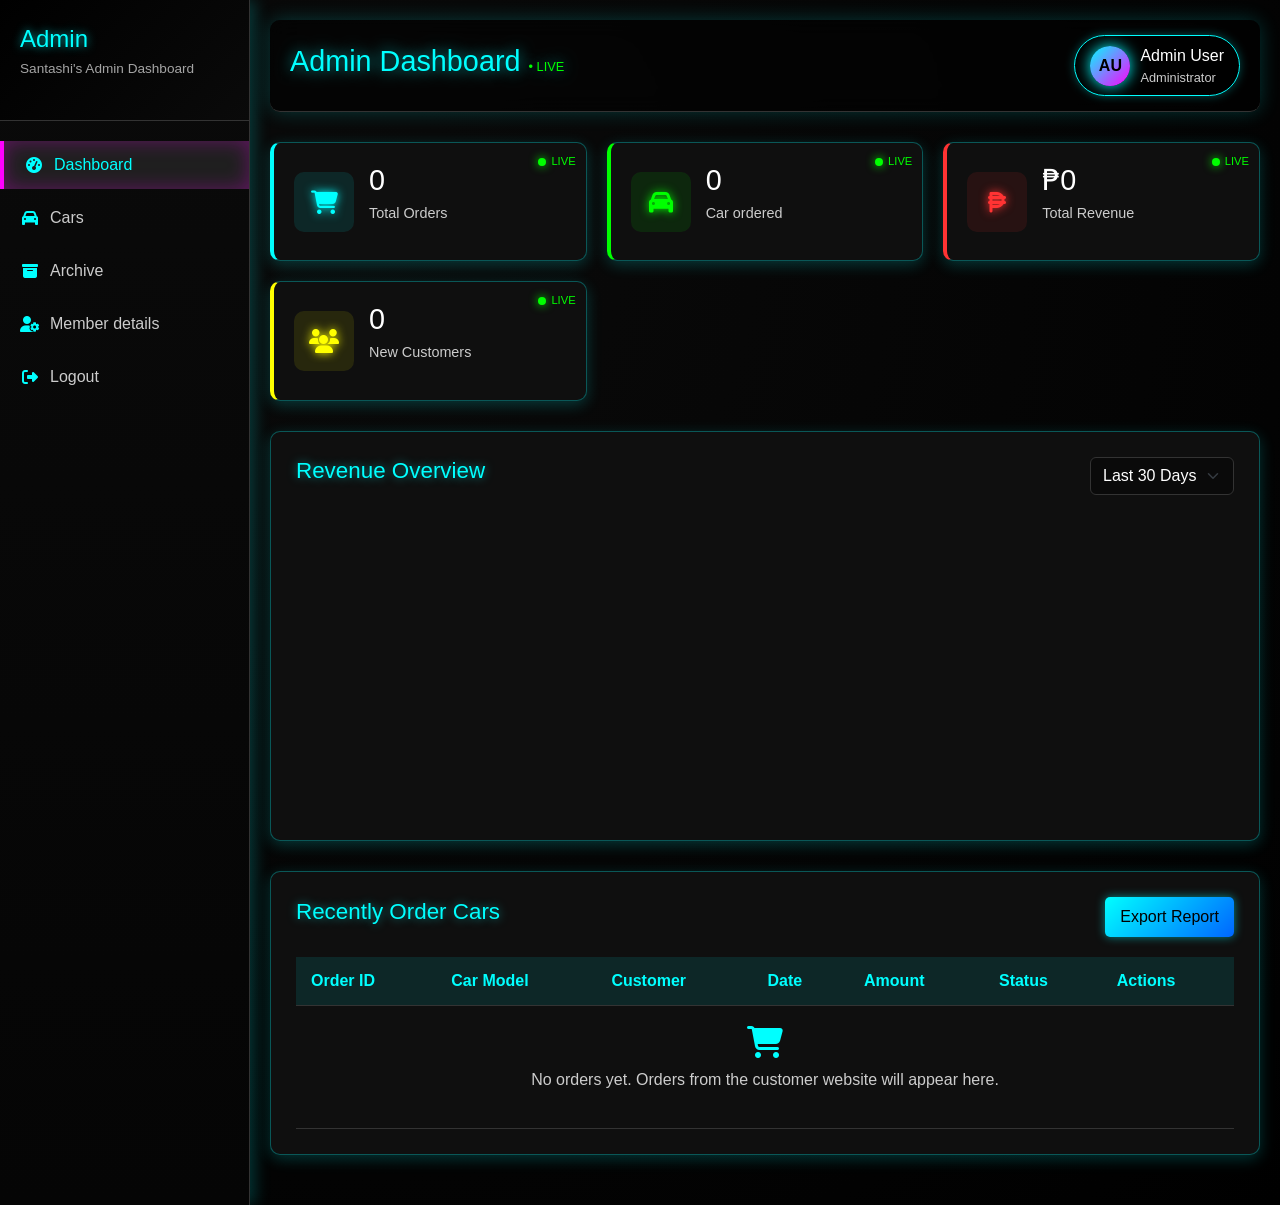
==== commit fe2b058b: "Add files via upload" ====
--- a/admin-dashboard.html
+++ b/admin-dashboard.html
@@ -8,29 +8,26 @@
     <link href="https://cdn.jsdelivr.net/npm/bootstrap@5.3.0-alpha1/dist/css/bootstrap.min.css" rel="stylesheet">
     <style>
         :root {
-            /* NEON BLACK THEME */
-            --primary: #00ffff; /* Cyan neon */
-            --secondary: #ff00ff; /* Magenta neon */
-            --accent: #ff3333; /* Red neon */
-            --success: #00ff00; /* Green neon */
-            --warning: #ffff00; /* Yellow neon */
-            --danger: #ff4444; /* Bright red */
+            --primary: #00ffff;
+            --secondary: #ff00ff;
+            --accent: #ff3333;
+            --success: #00ff00;
+            --warning: #ffff00;
+            --danger: #ff4444;
             --light: #f0f0f0;
             --dark: #000000;
             --gray: #888888;
-            
-            /* Dark theme variables - NEON BLACK */
-            --bg-primary: #000000; /* Pure black */
-            --bg-secondary: #0a0a0a; /* Slightly lighter black */
-            --bg-tertiary: #1a1a1a; /* Dark gray */
-            --text-primary: #ffffff; /* White text */
-            --text-secondary: #cccccc; /* Light gray */
-            --text-neon: #00ffff; /* Cyan neon for accents */
-            --border-color: #333333; /* Dark border */
-            --card-bg: #0f0f0f; /* Black with hint of light */
-            --hover-bg: #1f1f1f; /* Dark hover */
-            --neon-glow: 0 0 10px rgba(0, 255, 255, 0.5); /* Neon glow effect */
-            --neon-glow-hover: 0 0 20px rgba(255, 0, 255, 0.7); /* Magenta glow on hover */
+            --bg-primary: #000000;
+            --bg-secondary: #0a0a0a;
+            --bg-tertiary: #1a1a1a;
+            --text-primary: #ffffff;
+            --text-secondary: #cccccc;
+            --text-neon: #00ffff;
+            --border-color: #333333;
+            --card-bg: #0f0f0f;
+            --hover-bg: #1f1f1f;
+            --neon-glow: 0 0 10px rgba(0, 255, 255, 0.5);
+            --neon-glow-hover: 0 0 20px rgba(255, 0, 255, 0.7);
         }
         
         * {
@@ -187,7 +184,6 @@
             object-fit: cover;
         }
         
-        /* Stats Cards */
         .stats-cards {
             display: grid;
             grid-template-columns: repeat(auto-fit, minmax(240px, 1fr));
@@ -457,6 +453,18 @@
             color: var(--danger);
         }
         
+        .status.approved {
+            background-color: rgba(0, 255, 0, 0.2);
+            color: var(--success);
+            border: 1px solid var(--success);
+        }
+        
+        .status.rejected {
+            background-color: rgba(255, 68, 68, 0.2);
+            color: var(--danger);
+            border: 1px solid var(--danger);
+        }
+        
         .upload-area {
             border: 2px dashed var(--primary);
             border-radius: 10px;
@@ -496,7 +504,6 @@
             cursor: pointer;
         }
         
-        /* Multiple Images Preview */
         .image-preview-container {
             display: grid;
             grid-template-columns: repeat(auto-fill, minmax(100px, 1fr));
@@ -542,7 +549,6 @@
             transform: scale(1.1);
         }
         
-        /* 3D Model Upload Area */
         .model-upload-area {
             border: 2px dashed var(--secondary);
             border-radius: 10px;
@@ -729,6 +735,43 @@
         .btn-submit:hover {
             background: linear-gradient(135deg, #00aa00, var(--success));
             box-shadow: 0 0 25px rgba(0, 255, 0, 0.8);
+            transform: scale(1.05);
+        }
+        
+        .btn-approve {
+            background: linear-gradient(135deg, var(--success), #00aa00);
+            color: white;
+            border: none;
+            padding: 5px 10px;
+            border-radius: 3px;
+            cursor: pointer;
+            font-size: 0.8rem;
+            margin-right: 5px;
+            transition: all 0.3s;
+            box-shadow: 0 0 10px rgba(0, 255, 0, 0.5);
+        }
+        
+        .btn-approve:hover {
+            background: linear-gradient(135deg, #00aa00, var(--success));
+            box-shadow: 0 0 20px rgba(0, 255, 0, 0.8);
+            transform: scale(1.05);
+        }
+        
+        .btn-reject {
+            background: linear-gradient(135deg, var(--danger), #aa0000);
+            color: white;
+            border: none;
+            padding: 5px 10px;
+            border-radius: 3px;
+            cursor: pointer;
+            font-size: 0.8rem;
+            transition: all 0.3s;
+            box-shadow: 0 0 10px rgba(255, 68, 68, 0.5);
+        }
+        
+        .btn-reject:hover {
+            background: linear-gradient(135deg, #aa0000, var(--danger));
+            box-shadow: 0 0 20px rgba(255, 68, 68, 0.8);
             transform: scale(1.05);
         }
         
@@ -1048,7 +1091,6 @@
             border-color: var(--primary);
         }
         
-        /* Form Select Styling */
         .form-select {
             background-color: var(--bg-secondary);
             color: var(--text-primary);
@@ -1060,7 +1102,6 @@
             box-shadow: 0 0 15px rgba(0, 255, 255, 0.5);
         }
         
-        /* Inventory Table Styles */
         .inventory-table {
             width: 100%;
             border-collapse: collapse;
@@ -1135,7 +1176,6 @@
             text-shadow: 0 0 15px var(--secondary);
         }
         
-        /* Progress bar for upload */
         .upload-progress {
             width: 100%;
             height: 20px;
@@ -1159,7 +1199,6 @@
             color: black;
         }
 
-        /* Specifications Grid Styles */
         .specs-grid {
             display: grid;
             grid-template-columns: repeat(auto-fit, minmax(300px, 1fr));
@@ -1241,7 +1280,6 @@
             display: block;
         }
 
-        /* About Us Section Styles */
         .about-preview {
             background: var(--bg-tertiary);
             border-radius: 10px;
@@ -1362,11 +1400,10 @@
 </head>
 <body>
     <div class="dashboard-container">
-        <!-- Sidebar -->
         <div class="sidebar">
             <div class="sidebar-header">
                 <h2>Admin </h2>
-                <p>Santashi's Admin Dasboard</p>
+                <p>Santashi's Admin Dashboard</p>
             </div>
             <div class="sidebar-menu">
                 <ul>
@@ -1379,7 +1416,6 @@
             </div>
         </div>
 
-        <!-- Main Content -->
         <div class="main-content">
             <div class="header">
                 <h1 id="pageTitle">Admin Dashboard <span style="font-size: 0.8rem; color: var(--success);">• LIVE</span></h1>
@@ -1392,9 +1428,7 @@
                 </div>
             </div>
 
-            <!-- Dashboard Section -->
             <div class="dashboard-section active">
-                <!-- Stats Cards -->
                 <div class="stats-cards">
                     <div class="stat-card card-1">
                         <div class="real-time-indicator">
@@ -1450,7 +1484,6 @@
                     </div>
                 </div>
 
-                <!-- Revenue Chart -->
                 <div class="content-section">
                     <div class="section-header">
                         <h2>Revenue Overview</h2>
@@ -1467,7 +1500,6 @@
                     </div>
                 </div>
 
-                <!-- Recent Orders Table -->
                 <div class="content-section purchased-cars">
                     <div class="section-header">
                         <h2>Recently Order Cars</h2>
@@ -1486,15 +1518,12 @@
                             </tr>
                         </thead>
                         <tbody id="purchasedCarsTable">
-                            <!-- Table rows will be populated by JavaScript -->
                         </tbody>
                     </table>
                 </div>
             </div>
 
-            <!-- Cars Management Section -->
             <div class="cars-section">
-                <!-- Info Message -->
                 <div class="info-message" id="carsInfoMessage">
                     <div class="info-icon">
                         <i class="fas fa-info-circle"></i>
@@ -1505,7 +1534,6 @@
                     </div>
                 </div>
 
-                <!-- Add New Car Form -->
                 <div class="car-form-container">
                     <div class="section-header">
                         <h2>Add New Car</h2>
@@ -1552,7 +1580,6 @@
                             <input type="text" id="carVariant" name="carVariant" placeholder="e.g., 1.5 G M/T" required>
                         </div>
                         
-                        <!-- Specifications Section - Replaces Description and Key Features -->
                         <div class="form-group-full">
                             <div class="section-header" style="margin-bottom: 20px;">
                                 <h3 style="color: var(--secondary);">Car Specifications</h3>
@@ -1561,9 +1588,7 @@
                                 </button>
                             </div>
                             
-                            <!-- Basic Specifications Grid -->
                             <div class="specs-grid">
-                                <!-- Dimension and Weight -->
                                 <div class="specs-category">
                                     <h4><i class="fas fa-arrows-alt"></i> Dimension and Weight</h4>
                                     <div class="specs-row">
@@ -1580,7 +1605,6 @@
                                     </div>
                                 </div>
                                 
-                                <!-- Engine -->
                                 <div class="specs-category">
                                     <h4><i class="fas fa-engine"></i> Engine</h4>
                                     <div class="specs-row">
@@ -1605,7 +1629,6 @@
                                     </div>
                                 </div>
                                 
-                                <!-- Transmission -->
                                 <div class="specs-category">
                                     <h4><i class="fas fa-gear"></i> Transmission</h4>
                                     <div class="specs-row">
@@ -1614,7 +1637,6 @@
                                     </div>
                                 </div>
                                 
-                                <!-- Function -->
                                 <div class="specs-category">
                                     <h4><i class="fas fa-music"></i> Function</h4>
                                     <div class="specs-row">
@@ -1631,7 +1653,6 @@
                                     </div>
                                 </div>
                                 
-                                <!-- Chassis -->
                                 <div class="specs-category">
                                     <h4><i class="fas fa-car"></i> Chassis</h4>
                                     <div class="specs-row">
@@ -1645,10 +1666,8 @@
                                 </div>
                             </div>
                             
-                            <!-- Advanced Specifications (Hidden by default) -->
                             <div class="specs-advanced" id="advancedSpecs">
                                 <div class="specs-grid">
-                                    <!-- Additional Engine Details -->
                                     <div class="specs-category">
                                         <h4><i class="fas fa-microchip"></i> Engine Details</h4>
                                         <div class="specs-row">
@@ -1665,7 +1684,6 @@
                                         </div>
                                     </div>
                                     
-                                    <!-- Suspension -->
                                     <div class="specs-category">
                                         <h4><i class="fas fa-shock-absorber"></i> Suspension</h4>
                                         <div class="specs-row">
@@ -1678,7 +1696,6 @@
                                         </div>
                                     </div>
                                     
-                                    <!-- Safety -->
                                     <div class="specs-category">
                                         <h4><i class="fas fa-shield"></i> Safety</h4>
                                         <div class="specs-row">
@@ -1695,7 +1712,6 @@
                                         </div>
                                     </div>
                                     
-                                    <!-- Features -->
                                     <div class="specs-category">
                                         <h4><i class="fas fa-star"></i> Additional Features</h4>
                                         <div class="specs-row">
@@ -1715,7 +1731,6 @@
                             </div>
                         </div>
                         
-                        <!-- Multiple Image Uploader -->
                         <div class="form-group">
                             <label for="carImages">Car Images * (You can select multiple images)</label>
                             <div class="upload-area" id="carImagesUploadArea">
@@ -1725,11 +1740,9 @@
                                 <input type="file" id="carImages" class="file-input" accept="image/*" multiple required>
                             </div>
                             <div id="imagePreviewContainer" class="image-preview-container">
-                                <!-- Image previews will appear here -->
                             </div>
                         </div>
                         
-                        <!-- 3D Model Uploader (GLB/GLTF folder upload) - FIXED with IndexedDB -->
                         <div class="form-group">
                             <label for="car3DModel">3D Model (GLB/GLTF) - Optional</label>
                             <div class="model-upload-area" id="modelUploadArea">
@@ -1779,7 +1792,6 @@
                     </form>
                 </div>
 
-                <!-- Inventory Management Table -->
                 <div class="content-section">
                     <div class="section-header">
                         <h2>Manage All Cars</h2>
@@ -1800,16 +1812,13 @@
                                 </tr>
                             </thead>
                             <tbody id="inventoryTableBody">
-                                <!-- populated by JavaScript -->
                             </tbody>
                         </table>
                     </div>
                 </div>
             </div>
 
-            <!-- Archive Section -->
             <div class="archive-section">
-                <!-- Info Message -->
                 <div class="info-message" id="archiveInfoMessage">
                     <div class="info-icon">
                         <i class="fas fa-archive"></i>
@@ -1820,7 +1829,6 @@
                     </div>
                 </div>
 
-                <!-- Archived Cars Table -->
                 <div class="content-section">
                     <div class="section-header">
                         <h2>Archived Cars</h2>
@@ -1840,14 +1848,12 @@
                                 </tr>
                             </thead>
                             <tbody id="archiveTableBody">
-                                <!-- populated by JavaScript -->
                             </tbody>
                         </table>
                     </div>
                 </div>
             </div>
 
-            <!-- Member Details Section -->
             <div class="members-section">
                 <div class="info-message">
                     <div class="info-icon">
@@ -1911,7 +1917,6 @@
                     </form>
                 </div>
 
-                <!-- About Us Management Section -->
                 <div class="car-form-container" style="margin-top: 30px; border-color: var(--secondary);">
                     <div class="section-header">
                         <h2 style="color: var(--secondary);">Manage About Us Content</h2>
@@ -1927,7 +1932,6 @@
                             </div>
                         </div>
                         
-                        <!-- Preview Section -->
                         <div class="about-preview" style="position: relative;">
                             <span class="preview-badge">Homepage Preview</span>
                             <h4><i class="fas fa-eye"></i> How it looks on index.html</h4>
@@ -1949,7 +1953,6 @@
         </div>
     </div>
 
-    <!-- Order Notification -->
     <div class="order-notification" id="orderNotification">
         <div class="notification-header">
             <div class="notification-title">
@@ -1964,7 +1967,6 @@
             A customer has just placed a new order for a car.
         </div>
         <div class="notification-details" id="notificationDetails">
-            <!-- Notification details will be populated by JavaScript -->
         </div>
         <div class="notification-actions">
             <button class="notification-btn view" id="notificationView">View Details</button>
@@ -1972,7 +1974,19 @@
         </div>
     </div>
 
-    <!-- Logout Modal -->
+    <div class="logout-modal" id="orderApprovalModal" style="display: none;">
+        <div class="logout-modal-content" style="max-width: 500px;">
+            <h3 id="approvalModalTitle">Order Details</h3>
+            <div id="approvalOrderDetails" style="text-align: left; margin: 20px 0; background: var(--bg-secondary); padding: 15px; border-radius: 5px;">
+            </div>
+            <div class="logout-modal-buttons" style="justify-content: center;">
+                <button class="btn-approve" id="approveOrderBtn" style="padding: 10px 20px; font-size: 1rem;">✓ Approve Order</button>
+                <button class="btn-reject" id="rejectOrderBtn" style="padding: 10px 20px; font-size: 1rem;">✗ Reject Order</button>
+                <button class="logout-btn-cancel" id="closeApprovalModal">Close</button>
+            </div>
+        </div>
+    </div>
+
     <div class="logout-modal" id="logoutModal">
         <div class="logout-modal-content">
             <h3>Confirm Logout</h3>
@@ -1988,7 +2002,6 @@
 
     <script>
     document.addEventListener('DOMContentLoaded', function() {
-        // Dashboard data
         let dashboardData = {
             totalOrders: 0,
             carsSold: 0,
@@ -1999,7 +2012,6 @@
             uploadedCars: []
         };
 
-        // DOM Elements
         const totalOrdersElement = document.getElementById('totalOrders');
         const carsSoldElement = document.getElementById('carsSold');
         const totalRevenueElement = document.getElementById('totalRevenue');
@@ -2030,12 +2042,10 @@
         const archiveInfoMessage = document.getElementById('archiveInfoMessage');
         const emptyArchiveBtn = document.getElementById('emptyArchiveBtn');
         
-        // Header elements
         const headerAvatar = document.getElementById('headerAvatar');
         const headerName = document.getElementById('headerName');
         const headerRole = document.getElementById('headerRole');
 
-        // Member form elements
         const memberForm = document.getElementById('memberForm');
         const memberName = document.getElementById('memberName');
         const memberEmail = document.getElementById('memberEmail');
@@ -2045,38 +2055,38 @@
         const previewProfileImg = document.getElementById('previewProfileImg');
         const previewInitials = document.getElementById('previewInitials');
 
-        // About Us form elements
         const aboutUsForm = document.getElementById('aboutUsForm');
         const aboutUsContent = document.getElementById('aboutUsContent');
         const aboutUsPreview = document.getElementById('aboutUsPreview');
         const resetAboutUsBtn = document.getElementById('resetAboutUsBtn');
 
-        // Default About Us text
         const DEFAULT_ABOUT_US = 'At CarVision 3D, we transform car brochures into interactive experiences. With 360° 3D models, customers can explore every angle, open doors, and see the details up close. We make car shopping more engaging, immersive, and unforgettable.';
 
-        // Notification elements
         const orderNotification = document.getElementById('orderNotification');
         const notificationClose = document.getElementById('notificationClose');
         const notificationDetails = document.getElementById('notificationDetails');
         const notificationView = document.getElementById('notificationView');
         const notificationDismiss = document.getElementById('notificationDismiss');
         
-        // Logout elements
         const logoutBtn = document.getElementById('logoutBtn');
         const logoutModal = document.getElementById('logoutModal');
         const logoutCancel = document.getElementById('logoutCancel');
         const logoutConfirm = document.getElementById('logoutConfirm');
 
-        // Chart instance
+        const orderApprovalModal = document.getElementById('orderApprovalModal');
+        const approvalOrderDetails = document.getElementById('approvalOrderDetails');
+        const approveOrderBtn = document.getElementById('approveOrderBtn');
+        const rejectOrderBtn = document.getElementById('rejectOrderBtn');
+        const closeApprovalModal = document.getElementById('closeApprovalModal');
+        const approvalModalTitle = document.getElementById('approvalModalTitle');
+
+        let currentSelectedOrder = null;
         let revenueChart;
-
-        // Store uploaded images and model
         let uploadedImages = [];
         let modelFilesData = [];
         let modelFileId = null;
         let mainModelFileName = '';
 
-        // Toggle Advanced Specifications
         const toggleAdvancedBtn = document.getElementById('toggleAdvancedSpecs');
         const advancedSpecs = document.getElementById('advancedSpecs');
         
@@ -2095,10 +2105,93 @@
                 }
             });
         }
-
-        // ==================== ABOUT US MANAGEMENT ====================
-        
-        // Load About Us content from localStorage
+        
+        function openOrderApprovalModal(order) {
+            currentSelectedOrder = order;
+            
+            const detailsHtml = `
+                <div style="margin-bottom: 15px; border-bottom: 1px solid var(--border-color); padding-bottom: 10px;">
+                    <h4 style="color: var(--primary); margin-bottom: 10px;">${order.model}</h4>
+                    <p><strong>Order ID:</strong> ${order.id}</p>
+                    <p><strong>Customer:</strong> ${order.customer}</p>
+                    <p><strong>Email:</strong> ${order.customerEmail || 'N/A'}</p>
+                    <p><strong>Phone:</strong> ${order.customerPhone || 'N/A'}</p>
+                    <p><strong>Date:</strong> ${new Date(order.date).toLocaleString()}</p>
+                    <p><strong>Amount:</strong> ₱${order.amount.toLocaleString()}</p>
+                    <p><strong>Payment Method:</strong> ${order.paymentMethod || 'Not specified'}</p>
+                    <p><strong>Current Status:</strong> <span class="status ${order.status}">${order.status}</span></p>
+                </div>
+            `;
+            
+            approvalOrderDetails.innerHTML = detailsHtml;
+            approvalModalTitle.textContent = order.status === 'pending' ? 'Approve or Reject Order' : 'Order Details';
+            
+            if (order.status === 'pending') {
+                approveOrderBtn.style.display = 'inline-block';
+                rejectOrderBtn.style.display = 'inline-block';
+            } else {
+                approveOrderBtn.style.display = 'none';
+                rejectOrderBtn.style.display = 'none';
+            }
+            
+            orderApprovalModal.style.display = 'flex';
+        }
+
+        function closeOrderApprovalModal() {
+            orderApprovalModal.style.display = 'none';
+            currentSelectedOrder = null;
+        }
+
+        function approveOrder() {
+            if (!currentSelectedOrder) return;
+            
+            currentSelectedOrder.status = 'approved';
+            
+            const orders = JSON.parse(localStorage.getItem('adminOrders')) || [];
+            const orderIndex = orders.findIndex(o => o.id === currentSelectedOrder.id);
+            if (orderIndex !== -1) {
+                orders[orderIndex].status = 'approved';
+                localStorage.setItem('adminOrders', JSON.stringify(orders));
+            }
+            
+            const dashOrder = dashboardData.purchasedCars.find(o => o.id === currentSelectedOrder.id);
+            if (dashOrder) {
+                dashOrder.status = 'approved';
+            }
+            
+            renderOrdersTable();
+            
+            showNotification(`Order #${currentSelectedOrder.id} has been approved!`);
+            
+            closeOrderApprovalModal();
+        }
+
+        function rejectOrder() {
+            if (!currentSelectedOrder) return;
+            
+            if (confirm('Are you sure you want to reject this order? This action cannot be undone.')) {
+                currentSelectedOrder.status = 'rejected';
+                
+                const orders = JSON.parse(localStorage.getItem('adminOrders')) || [];
+                const orderIndex = orders.findIndex(o => o.id === currentSelectedOrder.id);
+                if (orderIndex !== -1) {
+                    orders[orderIndex].status = 'rejected';
+                    localStorage.setItem('adminOrders', JSON.stringify(orders));
+                }
+                
+                const dashOrder = dashboardData.purchasedCars.find(o => o.id === currentSelectedOrder.id);
+                if (dashOrder) {
+                    dashOrder.status = 'rejected';
+                }
+                
+                renderOrdersTable();
+                
+                showNotification(`Order #${currentSelectedOrder.id} has been rejected.`);
+                
+                closeOrderApprovalModal();
+            }
+        }
+
         function loadAboutUsContent() {
             const savedAboutUs = localStorage.getItem('aboutUsContent');
             if (savedAboutUs) {
@@ -2109,10 +2202,8 @@
             updateAboutUsPreview();
         }
 
-        // Update the preview section
         function updateAboutUsPreview() {
             const content = aboutUsContent.value.trim();
-            // Format the content for preview (replace newlines with paragraphs)
             const paragraphs = content.split('\n').filter(p => p.trim() !== '');
             if (paragraphs.length > 0) {
                 aboutUsPreview.innerHTML = paragraphs.map(p => `<p>${p}</p>`).join('');
@@ -2121,7 +2212,6 @@
             }
         }
 
-        // Save About Us content
         function saveAboutUsContent(e) {
             e.preventDefault();
             
@@ -2131,19 +2221,13 @@
                 return;
             }
 
-            // Save to localStorage
             localStorage.setItem('aboutUsContent', content);
             
-            // Update preview
             updateAboutUsPreview();
             
-            // Show success message
             showNotification('About Us content saved successfully! It will now appear on the homepage.');
-            
-            console.log('About Us content saved:', content);
-        }
-
-        // Reset About Us content to default
+        }
+
         function resetAboutUsContent() {
             if (confirm('Reset About Us content to default? This will overwrite your current content.')) {
                 aboutUsContent.value = DEFAULT_ABOUT_US;
@@ -2153,14 +2237,12 @@
             }
         }
 
-        // ==================== INDEXEDDB SETUP ====================
         const DB_NAME = 'CarModelDB';
         const DB_VERSION = 1;
         const STORE_NAME = 'modelFiles';
         
         let db = null;
 
-        // Open IndexedDB
         function openDB() {
             return new Promise((resolve, reject) => {
                 const request = indexedDB.open(DB_NAME, DB_VERSION);
@@ -2179,7 +2261,6 @@
                 request.onupgradeneeded = (event) => {
                     const db = event.target.result;
                     if (!db.objectStoreNames.contains(STORE_NAME)) {
-                        // Create object store for model files
                         const store = db.createObjectStore(STORE_NAME, { keyPath: 'id' });
                         store.createIndex('carId', 'carId', { unique: false });
                         console.log('Object store created');
@@ -2188,7 +2269,6 @@
             });
         }
 
-        // Save model files to IndexedDB
         async function saveModelFiles(carId, files) {
             if (!db) await openDB();
             
@@ -2217,7 +2297,6 @@
             });
         }
 
-        // Get model files from IndexedDB
         async function getModelFiles(carId) {
             if (!db) await openDB();
             
@@ -2237,7 +2316,6 @@
             });
         }
 
-        // Delete model files from IndexedDB
         async function deleteModelFiles(carId) {
             if (!db) await openDB();
             
@@ -2258,16 +2336,12 @@
             });
         }
 
-        // Initialize IndexedDB
         openDB().catch(console.error);
 
-        // ==================== INVENTORY MANAGEMENT ====================
         let inventory = [];
         let archivedCars = [];
 
-        // Default static cars (from products page)
         const defaultInventory = [
-            // Toyota
             { 
                 id: 'toyota-vios', 
                 brand: 'toyota', 
@@ -2380,7 +2454,6 @@
                 soldOut: false, 
                 isStatic: true 
             },
-            // Suzuki
             { 
                 id: 'suzuki-fronx', 
                 brand: 'suzuki', 
@@ -2493,7 +2566,6 @@
                 soldOut: false, 
                 isStatic: true 
             },
-            // Mitsubishi
             { 
                 id: 'mitsubishi-mirage', 
                 brand: 'mitsubishi', 
@@ -2608,7 +2680,6 @@
             }
         ];
 
-        // Load inventory from localStorage or seed with defaults
         function loadInventory() {
             const stored = localStorage.getItem('carInventory');
             const storedArchived = localStorage.getItem('archivedCars');
@@ -2616,7 +2687,7 @@
             if (stored) {
                 inventory = JSON.parse(stored);
             } else {
-                inventory = defaultInventory.slice(); // copy
+                inventory = defaultInventory.slice();
                 localStorage.setItem('carInventory', JSON.stringify(inventory));
             }
             
@@ -2631,13 +2702,11 @@
             renderArchiveTable();
         }
 
-        // Save inventory to localStorage
         function saveInventory() {
             localStorage.setItem('carInventory', JSON.stringify(inventory));
             localStorage.setItem('archivedCars', JSON.stringify(archivedCars));
         }
 
-        // Render inventory table in admin
         function renderInventoryTable() {
             const tbody = document.getElementById('inventoryTableBody');
             if (!tbody) return;
@@ -2664,7 +2733,6 @@
                 tbody.appendChild(tr);
             });
 
-            // Attach price change listeners
             document.querySelectorAll('.price-input').forEach(input => {
                 input.addEventListener('change', function() {
                     const carId = this.dataset.id;
@@ -2674,7 +2742,6 @@
             });
         }
 
-        // Render archive table
         function renderArchiveTable() {
             const tbody = document.getElementById('archiveTableBody');
             if (!tbody) return;
@@ -2711,7 +2778,6 @@
             });
         }
 
-        // Update car price
         window.updateCarPrice = function(carId, newPrice) {
             const car = inventory.find(c => c.id === carId);
             if (car) {
@@ -2721,7 +2787,6 @@
             }
         };
 
-        // Toggle sold out status
         window.toggleSoldOut = function(carId) {
             const car = inventory.find(c => c.id === carId);
             if (car) {
@@ -2732,7 +2797,6 @@
             }
         };
 
-        // Archive car
         window.archiveCar = async function(carId) {
             if (confirm('Are you sure you want to archive this car? It will be moved to the archive section.')) {
                 const index = inventory.findIndex(c => c.id === carId);
@@ -2748,12 +2812,11 @@
             }
         };
 
-        // Restore car from archive
         window.restoreCar = async function(carId) {
             const index = archivedCars.findIndex(c => c.id === carId);
             if (index !== -1) {
                 const car = archivedCars.splice(index, 1)[0];
-                delete car.archivedDate; // Remove archived date
+                delete car.archivedDate;
                 inventory.push(car);
                 saveInventory();
                 renderInventoryTable();
@@ -2762,14 +2825,12 @@
             }
         };
 
-        // Permanently delete car
         window.permanentlyDeleteCar = async function(carId) {
             if (confirm('Are you sure you want to permanently delete this car? This action cannot be undone.')) {
                 const index = archivedCars.findIndex(c => c.id === carId);
                 if (index !== -1) {
                     const car = archivedCars.splice(index, 1)[0];
                     
-                    // Delete model files from IndexedDB if they exist
                     if (car.modelFileId) {
                         try {
                             await deleteModelFiles(car.modelFileId);
@@ -2785,7 +2846,6 @@
             }
         };
 
-        // Empty entire archive
         if (emptyArchiveBtn) {
             emptyArchiveBtn.addEventListener('click', async function() {
                 if (archivedCars.length === 0) {
@@ -2794,7 +2854,6 @@
                 }
                 
                 if (confirm('Are you sure you want to permanently delete ALL archived cars? This action cannot be undone.')) {
-                    // Delete all model files from IndexedDB
                     for (const car of archivedCars) {
                         if (car.modelFileId) {
                             try {
@@ -2813,7 +2872,6 @@
             });
         }
 
-        // ==================== MEMBER PROFILE FUNCTIONS ====================
         function loadMemberProfile() {
             const profile = JSON.parse(localStorage.getItem('adminProfile')) || {
                 name: 'Admin User',
@@ -2827,17 +2885,14 @@
             memberRole.value = profile.role || 'Administrator';
             memberPhone.value = profile.phone || '';
             
-            // Update header
             headerName.textContent = profile.name || 'Admin User';
             headerRole.textContent = profile.role || 'Administrator';
             
-            // Update avatar preview and header
             if (profile.profilePic) {
                 previewProfileImg.src = profile.profilePic;
                 previewProfileImg.style.display = 'block';
                 previewInitials.style.display = 'none';
                 
-                // Update header avatar
                 headerAvatar.innerHTML = `<img src="${profile.profilePic}" alt="avatar">`;
             } else {
                 previewProfileImg.style.display = 'none';
@@ -2931,7 +2986,6 @@
         }
         loadMemberProfile();
 
-        // ==================== MULTIPLE IMAGE UPLOAD HANDLER ====================
         carImagesInput.addEventListener('change', function(e) {
             const files = Array.from(e.target.files);
             uploadedImages = [];
@@ -2944,7 +2998,6 @@
                         reader.onload = function(ev) {
                             uploadedImages.push(ev.target.result);
                             
-                            // Create preview item
                             const previewItem = document.createElement('div');
                             previewItem.className = 'image-preview-item';
                             previewItem.innerHTML = `
@@ -2953,7 +3006,6 @@
                             `;
                             imagePreviewContainer.appendChild(previewItem);
                             
-                            // Add remove functionality
                             previewItem.querySelector('.remove-image').addEventListener('click', function() {
                                 const idx = parseInt(this.dataset.index);
                                 uploadedImages.splice(idx, 1);
@@ -2969,7 +3021,6 @@
             }
         });
 
-        // ==================== 3D MODEL FOLDER UPLOAD HANDLER - FIXED with IndexedDB ====================
         car3DModelInput.addEventListener('change', async function(e) {
             const files = Array.from(e.target.files);
             modelFilesData = [];
@@ -2978,10 +3029,8 @@
             
             if (files.length === 0) return;
             
-            // Clear previous list
             modelFilesListUl.innerHTML = '';
             
-            // Find the main GLB or GLTF file
             const modelFile = files.find(f => f.name.endsWith('.glb') || f.name.endsWith('.gltf'));
             
             if (!modelFile) {
@@ -2991,13 +3040,11 @@
             
             mainModelFileName = modelFile.name;
             
-            // Show progress bar
             uploadProgress.style.display = 'block';
             progressBar.style.width = '0%';
             progressBar.textContent = '0%';
             
             try {
-                // Process files in chunks to avoid memory issues
                 const processedFiles = [];
                 let processedCount = 0;
                 
@@ -3015,7 +3062,6 @@
                     progressBar.style.width = percent + '%';
                     progressBar.textContent = percent + '%';
                     
-                    // Add to list
                     const li = document.createElement('li');
                     li.textContent = file.name;
                     li.style.color = file.name.endsWith('.glb') || file.name.endsWith('.gltf') ? 'var(--secondary)' : 'var(--text-secondary)';
@@ -3024,12 +3070,10 @@
                 
                 modelFilesData = processedFiles;
                 
-                // Show file list
                 modelFilesList.style.display = 'block';
                 modelInfo.style.display = 'block';
                 modelFileName.innerHTML = `Main Model: ${mainModelFileName}<br>Total files: ${files.length}`;
                 
-                // Hide progress bar after completion
                 setTimeout(() => {
                     uploadProgress.style.display = 'none';
                 }, 1000);
@@ -3043,7 +3087,6 @@
             }
         });
 
-        // Helper function to read file as base64
         function readFileAsBase64(file) {
             return new Promise((resolve, reject) => {
                 const reader = new FileReader();
@@ -3053,7 +3096,6 @@
             });
         }
 
-        // Helper function to get MIME type from filename
         function getMimeType(filename) {
             const ext = filename.split('.').pop().toLowerCase();
             const mimeTypes = {
@@ -3067,7 +3109,6 @@
             return mimeTypes[ext] || 'application/octet-stream';
         }
 
-        // Update preview section
         function updatePreview() {
             const model = document.getElementById('carModel').value || 'Car Model';
             const brand = document.getElementById('carBrand').value || 'Toyota';
@@ -3075,7 +3116,6 @@
             const price = document.getElementById('carPrice').value || '0';
             const year = document.getElementById('carYear').value || '2023';
             
-            // Get specifications for preview
             const dimensions = document.getElementById('specDimensions').value || 'N/A';
             const displacement = document.getElementById('specDisplacement').value || 'N/A';
             const maxOutput = document.getElementById('specMaxOutput').value || 'N/A';
@@ -3094,7 +3134,6 @@
                 `3D Model: <i class="fas fa-check" style="color: var(--success);"></i> Uploaded (${mainModelFileName})` : 
                 `3D Model: <i class="fas fa-times" style="color: var(--gray);"></i> Not uploaded`;
             
-            // Set first image as preview if available
             if (uploadedImages.length > 0) {
                 const previewImage = document.getElementById('previewImage');
                 previewImage.innerHTML = `<img src="${uploadedImages[0]}" alt="Preview">`;
@@ -3103,7 +3142,6 @@
             previewSection.style.display = 'block';
         }
 
-        // Update preview on input change
         const formInputs = carForm.querySelectorAll('input, select');
         formInputs.forEach(input => {
             if (input.id !== 'carImages' && input.id !== 'car3DModel') {
@@ -3111,13 +3149,11 @@
             }
         });
 
-        // Also update preview on spec changes
         const specInputs = document.querySelectorAll('[id^="spec"]');
         specInputs.forEach(input => {
             input.addEventListener('input', updatePreview);
         });
 
-        // Clear form
         if (clearFormBtn) {
             clearFormBtn.addEventListener('click', function(e) {
                 e.preventDefault();
@@ -3135,7 +3171,6 @@
             });
         }
 
-        // ==================== ADD NEW CAR - FIXED with IndexedDB ====================
         async function addNewCar(e) {
             e.preventDefault();
             
@@ -3155,7 +3190,6 @@
                 return;
             }
 
-            // Collect all specifications
             const specifications = {
                 dimensions: document.getElementById('specDimensions').value,
                 wheelbase: document.getElementById('specWheelbase').value,
@@ -3171,7 +3205,6 @@
                 speakers: document.getElementById('specSpeakers').value,
                 brakes: document.getElementById('specBrakes').value,
                 tires: document.getElementById('specTires').value,
-                // Advanced specs
                 valveSystem: document.getElementById('specValveSystem')?.value || '',
                 fuelSystem: document.getElementById('specFuelSystem')?.value || '',
                 compression: document.getElementById('specCompression')?.value || '',
@@ -3185,14 +3218,12 @@
                 cruiseControl: document.getElementById('specCruiseControl')?.value || ''
             };
 
-            // Disable submit button to prevent double submission
             submitBtn.disabled = true;
             submitBtn.innerHTML = '<i class="fas fa-spinner fa-spin"></i> Saving...';
 
             try {
                 const carId = 'car_' + Date.now();
                 
-                // Save model files to IndexedDB if they exist
                 let modelFileId = null;
                 if (modelFilesData.length > 0) {
                     await saveModelFiles(carId, modelFilesData);
@@ -3208,8 +3239,8 @@
                     year: carYear,
                     specifications: specifications,
                     images: uploadedImages,
-                    image: uploadedImages[0], // First image as main
-                    modelFileId: modelFileId, // Store reference to IndexedDB
+                    image: uploadedImages[0],
+                    modelFileId: modelFileId,
                     modelFileName: mainModelFileName,
                     soldOut: false,
                     isStatic: false
@@ -3219,7 +3250,6 @@
                 saveInventory();
                 renderInventoryTable();
                 
-                // Reset form
                 carForm.reset();
                 uploadedImages = [];
                 modelFilesData = [];
@@ -3238,7 +3268,6 @@
                 console.error('Error adding car:', error);
                 alert('Error adding car. Please try again.');
             } finally {
-                // Re-enable submit button
                 submitBtn.disabled = false;
                 submitBtn.innerHTML = 'Add Car to Products';
             }
@@ -3246,7 +3275,6 @@
 
         carForm.addEventListener('submit', addNewCar);
 
-        // ==================== ORIGINAL DASHBOARD FUNCTIONS ====================
         function loadOrdersFromStorage() {
             const orders = JSON.parse(localStorage.getItem('adminOrders')) || [];
             if (orders.length > 0) {
@@ -3328,17 +3356,24 @@
                     <td>₱${order.amount.toLocaleString()}</td>
                     <td><span class="status ${order.status}">${order.status.charAt(0).toUpperCase() + order.status.slice(1)}</span></td>
                     <td>
-                        <button style="background: none; border: none; color: var(--primary); cursor: pointer; transition: all 0.3s;" onclick="viewOrderDetails('${order.id}')" onmouseover="this.style.color='var(--secondary)'" onmouseout="this.style.color='var(--primary)'">
-                            <i class="fas fa-eye"></i> View
+                        <button class="btn-approve" onclick="viewOrderForApproval('${order.id}')" style="padding: 5px 10px; font-size: 0.8rem;">
+                            <i class="fas fa-check-circle"></i> ${order.status === 'pending' ? 'Review' : 'View'}
                         </button>
-                        <button style="background: none; border: none; color: var(--accent); cursor: pointer; margin-left: 10px; transition: all 0.3s;" onclick="deleteOrder('${order.id}')" onmouseover="this.style.color='var(--danger)'" onmouseout="this.style.color='var(--accent)'">
-                            <i class="fas fa-trash"></i> Delete
+                        <button class="action-btn" onclick="deleteOrder('${order.id}')" title="Delete Order" style="margin-left: 5px;">
+                            <i class="fas fa-trash"></i>
                         </button>
                     </td>
                 `;
                 purchasedCarsTable.appendChild(row);
             });
         }
+
+        window.viewOrderForApproval = function(orderId) {
+            const order = dashboardData.purchasedCars.find(o => o.id === orderId);
+            if (order) {
+                openOrderApprovalModal(order);
+            }
+        };
 
         function initializeRevenueChart() {
             const ctx = document.getElementById('revenueChart').getContext('2d');
@@ -3531,24 +3566,19 @@
             });
         }
 
-        // FIXED: Proper logout function that redirects to login.html
         function performLogout() {
             logoutConfirm.innerHTML = '<i class="fas fa-spinner fa-spin"></i> Logging out...';
             logoutConfirm.disabled = true;
             
-            // Clear all admin session data
             localStorage.removeItem('adminSession');
             localStorage.removeItem('adminLoggedIn');
             localStorage.removeItem('adminProfile');
             localStorage.removeItem('carInventory');
             localStorage.removeItem('archivedCars');
             localStorage.removeItem('adminOrders');
-            // Do NOT remove aboutUsContent - we want to preserve it across sessions
-            
-            // Show logout message
+            
             showNotification('Logging out... Redirecting to login page.');
             
-            // Redirect to login.html after a brief delay
             setTimeout(() => {
                 window.location.href = 'login.html';
             }, 1000);
@@ -3583,7 +3613,7 @@
                         membersSection.classList.add('active');
                         pageTitle.innerHTML = 'Member Details';
                         loadMemberProfile();
-                        loadAboutUsContent(); // Load About Us content when members section is shown
+                        loadAboutUsContent();
                     }
                 });
             });
@@ -3600,7 +3630,18 @@
             }, 10);
         }
 
-        // Initialize About Us functionality
+        function setupOrderApprovalModal() {
+            approveOrderBtn.addEventListener('click', approveOrder);
+            rejectOrderBtn.addEventListener('click', rejectOrder);
+            closeApprovalModal.addEventListener('click', closeOrderApprovalModal);
+            
+            orderApprovalModal.addEventListener('click', function(e) {
+                if (e.target === orderApprovalModal) {
+                    closeOrderApprovalModal();
+                }
+            });
+        }
+
         if (aboutUsForm) {
             aboutUsForm.addEventListener('submit', saveAboutUsContent);
         }
@@ -3613,7 +3654,6 @@
             aboutUsContent.addEventListener('input', updateAboutUsPreview);
         }
 
-        // Initialize everything
         function initializeDashboard() {
             loadOrdersFromStorage();
             updateStatsDisplay();
@@ -3623,20 +3663,16 @@
             setupNavigation();
             setupLogout();
             setupOrderNotification();
+            setupOrderApprovalModal();
             loadInventory();
-            loadAboutUsContent(); // Load About Us content on page load
+            loadAboutUsContent();
         }
 
         initializeDashboard();
     });
 
-    // Global functions for order management
-    window.viewOrderDetails = function(orderId) {
-        const orders = JSON.parse(localStorage.getItem('adminOrders')) || [];
-        const order = orders.find(o => o.id === orderId);
-        if (order) {
-            alert(`Order Details:\n\nOrder ID: ${order.id}\nCar Model: ${order.model}\nCustomer: ${order.customer}\nEmail: ${order.customerEmail}\nPhone: ${order.customerPhone}\nAmount: ${order.price}\nDate: ${new Date(order.timestamp).toLocaleString()}\nStatus: ${order.status}\nPayment Method: ${order.paymentMethod}\nAddress: ${order.customerAddress || 'Not specified'}`);
-        }
+    window.viewOrderForApproval = function(orderId) {
+        console.log('View order for approval:', orderId);
     };
 
     window.deleteOrder = function(orderId) {
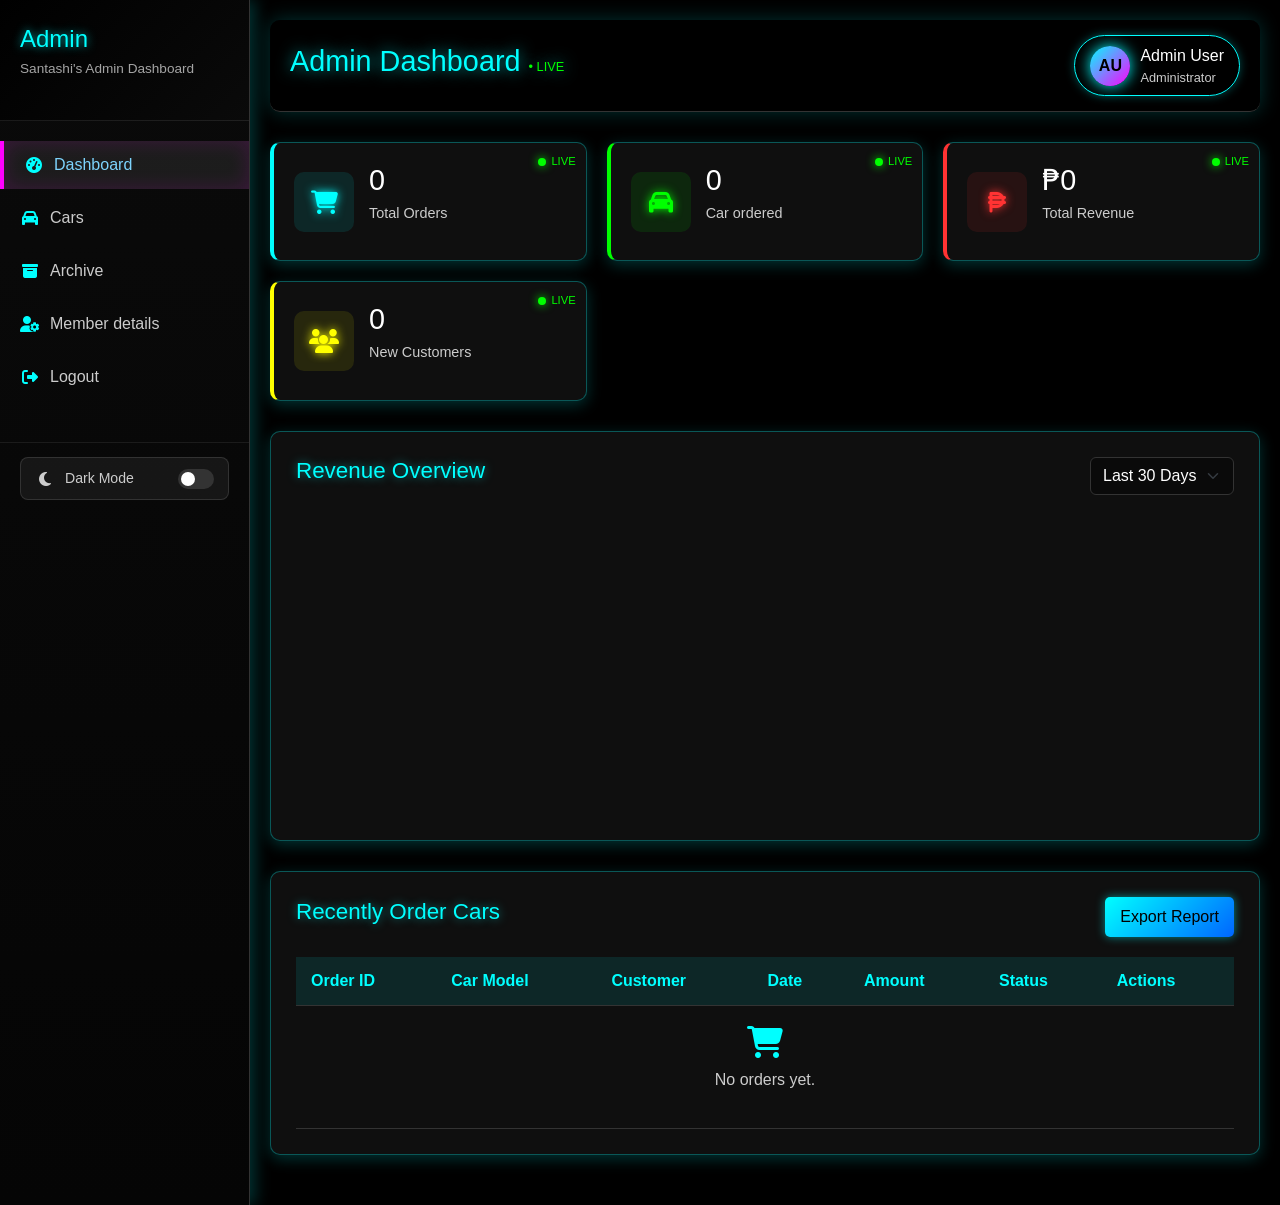
==== commit 26ec4878: "Add files via upload" ====
--- a/admin-dashboard.html
+++ b/admin-dashboard.html
@@ -7,6 +7,7 @@
     <link rel="stylesheet" href="https://cdnjs.cloudflare.com/ajax/libs/font-awesome/6.4.0/css/all.min.css">
     <link href="https://cdn.jsdelivr.net/npm/bootstrap@5.3.0-alpha1/dist/css/bootstrap.min.css" rel="stylesheet">
     <style>
+        /* ===== DARK MODE (default) ===== */
         :root {
             --primary: #00ffff;
             --secondary: #ff00ff;
@@ -28,1373 +29,445 @@
             --hover-bg: #1f1f1f;
             --neon-glow: 0 0 10px rgba(0, 255, 255, 0.5);
             --neon-glow-hover: 0 0 20px rgba(255, 0, 255, 0.7);
-        }
-        
-        * {
-            margin: 0;
-            padding: 0;
-            box-sizing: border-box;
-            font-family: 'Segoe UI', Tahoma, Geneva, Verdana, sans-serif;
-        }
-        
-        body {
-            background-color: var(--bg-primary);
-            color: var(--text-primary);
-        }
-        
-        .dashboard-container {
-            display: flex;
-            min-height: 100vh;
-        }
-        
+            --sidebar-bg-start: #0a0a0a;
+            --sidebar-bg-end: #050505;
+            --sidebar-header-start: #000000;
+            --sidebar-header-end: #0a0a0a;
+            --main-bg: #000000;
+            --header-bg: rgba(0,0,0,0.5);
+            --table-header-bg: rgba(0, 255, 255, 0.1);
+            --input-bg: #0a0a0a;
+            --specs-bg: #1a1a1a;
+            --preview-bg: #0a0a0a;
+            --model-info-bg: rgba(255, 0, 255, 0.1);
+            --about-preview-bg: #1a1a1a;
+            --about-content-bg: #0a0a0a;
+            --sidebar-text: #cccccc;
+        }
+
+        /* ===== LIGHT MODE ===== */
+        body.light-mode {
+            --primary: #0077aa;
+            --secondary: #aa00aa;
+            --accent: #cc2200;
+            --success: #007700;
+            --warning: #aa8800;
+            --danger: #cc2222;
+            --light: #f0f0f0;
+            --dark: #000000;
+            --gray: #666666;
+            --bg-primary: #f4f6f9;
+            --bg-secondary: #ffffff;
+            --bg-tertiary: #eaeef4;
+            --text-primary: #111111;
+            --text-secondary: #444444;
+            --text-neon: #0077aa;
+            --border-color: #cccccc;
+            --card-bg: #ffffff;
+            --hover-bg: #eef3fa;
+            --neon-glow: 0 0 8px rgba(0, 119, 170, 0.25);
+            --neon-glow-hover: 0 0 12px rgba(170, 0, 170, 0.25);
+            --sidebar-bg-start: #1a2340;
+            --sidebar-bg-end: #111827;
+            --sidebar-header-start: #111827;
+            --sidebar-header-end: #1a2340;
+            --main-bg: #f4f6f9;
+            --header-bg: rgba(255,255,255,0.85);
+            --table-header-bg: rgba(0, 119, 170, 0.08);
+            --input-bg: #f8fafc;
+            --specs-bg: #f0f4f8;
+            --preview-bg: #f8fafc;
+            --model-info-bg: rgba(170, 0, 170, 0.07);
+            --about-preview-bg: #eef3fa;
+            --about-content-bg: #f8fafc;
+            --sidebar-text: #cbd5e1;
+        }
+
+        * { margin: 0; padding: 0; box-sizing: border-box; font-family: 'Segoe UI', Tahoma, Geneva, Verdana, sans-serif; }
+        body { background-color: var(--bg-primary); color: var(--text-primary); transition: background-color 0.3s, color 0.3s; }
+
+        .dashboard-container { display: flex; min-height: 100vh; }
+
         .sidebar {
             width: 250px;
-            background: linear-gradient(180deg, var(--bg-secondary) 0%, #050505 100%);
+            background: linear-gradient(180deg, var(--sidebar-bg-start) 0%, var(--sidebar-bg-end) 100%);
             color: var(--text-primary);
             box-shadow: 5px 0 15px rgba(0, 255, 255, 0.2);
             z-index: 100;
             border-right: 1px solid var(--border-color);
-        }
-        
+            transition: background 0.3s;
+        }
+
         .sidebar-header {
             padding: 25px 20px;
-            border-bottom: 1px solid var(--border-color);
-            background: linear-gradient(135deg, #000000, #0a0a0a);
-        }
-        
-        .sidebar-header h2 {
-            font-size: 1.5rem;
-            margin-bottom: 5px;
-            color: var(--primary);
-            text-shadow: 0 0 10px rgba(0, 255, 255, 0.7);
-        }
-        
-        .sidebar-header p {
-            font-size: 0.85rem;
-            opacity: 0.8;
-            color: var(--text-secondary);
-        }
-        
-        .sidebar-menu ul {
-            list-style: none;
-            padding: 20px 0;
-        }
-        
-        .sidebar-menu li {
-            margin-bottom: 5px;
-        }
-        
+            border-bottom: 1px solid rgba(255,255,255,0.1);
+            background: linear-gradient(135deg, var(--sidebar-header-start), var(--sidebar-header-end));
+        }
+        .sidebar-header h2 { font-size: 1.5rem; margin-bottom: 5px; color: var(--primary); text-shadow: 0 0 10px rgba(0, 255, 255, 0.7); }
+        body.light-mode .sidebar-header h2 { text-shadow: none; color: #7dd3fc; }
+        .sidebar-header p { font-size: 0.85rem; opacity: 0.8; color: var(--sidebar-text); }
+
+        .sidebar-menu ul { list-style: none; padding: 20px 0; }
+        .sidebar-menu li { margin-bottom: 5px; }
         .sidebar-menu a {
-            display: flex;
-            align-items: center;
+            display: flex; align-items: center;
             padding: 12px 20px;
-            color: var(--text-secondary);
+            color: var(--sidebar-text);
             text-decoration: none;
             transition: all 0.3s;
-            position: relative;
-            overflow: hidden;
-        }
-        
+            position: relative; overflow: hidden;
+        }
         .sidebar-menu a::before {
-            content: '';
-            position: absolute;
-            top: 0;
-            left: -100%;
-            width: 100%;
-            height: 100%;
+            content: ''; position: absolute; top: 0; left: -100%;
+            width: 100%; height: 100%;
             background: linear-gradient(90deg, transparent, rgba(0, 255, 255, 0.1), transparent);
             transition: left 0.5s;
         }
-        
-        .sidebar-menu a:hover::before,
-        .sidebar-menu a.active::before {
-            left: 100%;
-        }
-        
-        .sidebar-menu a:hover, .sidebar-menu a.active {
-            background-color: var(--hover-bg);
-            color: var(--primary);
-            border-left: 4px solid var(--secondary);
-            box-shadow: inset 0 0 20px rgba(255, 0, 255, 0.3);
-        }
-        
-        .sidebar-menu i {
-            margin-right: 10px;
-            width: 20px;
-            text-align: center;
-            color: var(--primary);
-        }
-        
-        .main-content {
-            flex: 1;
-            padding: 20px;
-            overflow-y: auto;
-            background: radial-gradient(circle at 10% 20%, #0a0a0a, #000000);
-        }
-        
-        .header {
-            display: flex;
-            justify-content: space-between;
-            align-items: center;
-            margin-bottom: 30px;
-            padding-bottom: 15px;
-            border-bottom: 1px solid var(--border-color);
-            background: rgba(0, 0, 0, 0.5);
-            backdrop-filter: blur(10px);
-            padding: 15px 20px;
-            border-radius: 10px;
-            box-shadow: 0 0 20px rgba(0, 255, 255, 0.2);
-        }
-        
-        .header h1 {
-            font-size: 1.8rem;
-            color: var(--primary);
-            text-shadow: 0 0 15px rgba(0, 255, 255, 0.7);
-        }
-        
-        .user-info {
+        body.light-mode .sidebar-menu a::before { background: linear-gradient(90deg, transparent, rgba(125,211,252,0.15), transparent); }
+        .sidebar-menu a:hover::before, .sidebar-menu a.active::before { left: 100%; }
+        .sidebar-menu a:hover, .sidebar-menu a.active { background-color: rgba(255,255,255,0.08); color: #7dd3fc; border-left: 4px solid var(--secondary); box-shadow: inset 0 0 20px rgba(255, 0, 255, 0.15); }
+        body.light-mode .sidebar-menu a:hover, body.light-mode .sidebar-menu a.active { color: #7dd3fc; }
+        .sidebar-menu i { margin-right: 10px; width: 20px; text-align: center; color: var(--primary); }
+        body.light-mode .sidebar-menu i { color: #7dd3fc; }
+
+        /* ===== THEME TOGGLE ===== */
+        .theme-toggle-wrapper {
+            padding: 14px 20px;
+            border-top: 1px solid rgba(255,255,255,0.08);
+            margin-top: auto;
+        }
+        .theme-toggle-btn {
             display: flex;
             align-items: center;
             gap: 10px;
-            background: rgba(0, 0, 0, 0.7);
-            padding: 8px 15px;
-            border-radius: 50px;
-            border: 1px solid var(--primary);
-            box-shadow: 0 0 10px rgba(0, 255, 255, 0.3);
-        }
-        
-        .user-avatar {
-            width: 40px;
-            height: 40px;
+            width: 100%;
+            background: rgba(255,255,255,0.06);
+            border: 1px solid rgba(255,255,255,0.12);
+            border-radius: 8px;
+            padding: 10px 14px;
+            color: var(--sidebar-text);
+            cursor: pointer;
+            font-size: 0.88rem;
+            transition: all 0.25s;
+        }
+        .theme-toggle-btn:hover { background: rgba(255,255,255,0.12); border-color: rgba(255,255,255,0.25); color: #ffffff; }
+        .theme-toggle-btn i { font-size: 1rem; width: 20px; text-align: center; }
+        .theme-toggle-btn .toggle-track {
+            margin-left: auto;
+            width: 36px; height: 20px;
+            background: #333;
+            border-radius: 10px;
+            position: relative;
+            transition: background 0.25s;
+            flex-shrink: 0;
+        }
+        body.light-mode .theme-toggle-btn .toggle-track { background: #7dd3fc; }
+        .theme-toggle-btn .toggle-thumb {
+            position: absolute;
+            top: 3px; left: 3px;
+            width: 14px; height: 14px;
+            background: #fff;
             border-radius: 50%;
-            background: linear-gradient(135deg, var(--primary), var(--secondary));
-            display: flex;
-            align-items: center;
-            justify-content: center;
-            color: black;
-            font-weight: bold;
-            overflow: hidden;
-            object-fit: cover;
-            box-shadow: 0 0 15px var(--primary);
-        }
-        
-        .user-avatar img {
-            width: 100%;
-            height: 100%;
-            object-fit: cover;
-        }
-        
-        .stats-cards {
-            display: grid;
-            grid-template-columns: repeat(auto-fit, minmax(240px, 1fr));
-            gap: 20px;
-            margin-bottom: 30px;
-        }
-        
-        .stat-card {
-            background: var(--card-bg);
-            border-radius: 10px;
-            padding: 20px;
-            box-shadow: 0 4px 15px rgba(0, 255, 255, 0.2);
-            display: flex;
-            align-items: center;
-            position: relative;
-            overflow: hidden;
-            transition: transform 0.3s, box-shadow 0.3s;
-            border: 1px solid rgba(0, 255, 255, 0.3);
-        }
-        
-        .stat-card:hover {
-            transform: translateY(-5px);
-            box-shadow: 0 6px 25px rgba(255, 0, 255, 0.5);
-            border-color: var(--secondary);
-        }
-        
-        .stat-card::after {
-            content: '';
-            position: absolute;
-            top: -50%;
-            left: -50%;
-            width: 200%;
-            height: 200%;
-            background: radial-gradient(circle, rgba(0, 255, 255, 0.1) 0%, transparent 70%);
-            opacity: 0;
-            transition: opacity 0.5s;
-        }
-        
-        .stat-card:hover::after {
-            opacity: 1;
-        }
-        
-        .stat-card.card-1 {
-            border-left: 4px solid var(--primary);
-        }
-        
-        .stat-card.card-2 {
-            border-left: 4px solid var(--success);
-        }
-        
-        .stat-card.card-3 {
-            border-left: 4px solid var(--accent);
-        }
-        
-        .stat-card.card-4 {
-            border-left: 4px solid var(--warning);
-        }
-        
-        .real-time-indicator {
-            position: absolute;
-            top: 10px;
-            right: 10px;
-            font-size: 0.7rem;
-            display: flex;
-            align-items: center;
-            color: var(--success);
-        }
-        
-        .pulse {
-            width: 8px;
-            height: 8px;
-            background-color: var(--success);
-            border-radius: 50%;
-            margin-right: 5px;
-            animation: pulse 2s infinite;
-            box-shadow: 0 0 10px var(--success);
-        }
-        
-        @keyframes pulse {
-            0% {
-                transform: scale(0.95);
-                box-shadow: 0 0 0 0 rgba(0, 255, 0, 0.7);
-            }
-            
-            70% {
-                transform: scale(1);
-                box-shadow: 0 0 0 10px rgba(0, 255, 0, 0);
-            }
-            
-            100% {
-                transform: scale(0.95);
-                box-shadow: 0 0 0 0 rgba(0, 255, 0, 0);
-            }
-        }
-        
-        .stat-icon {
-            width: 60px;
-            height: 60px;
-            border-radius: 10px;
-            display: flex;
-            align-items: center;
-            justify-content: center;
-            margin-right: 15px;
-            font-size: 1.5rem;
-        }
-        
-        .card-1 .stat-icon {
-            background-color: rgba(0, 255, 255, 0.1);
-            color: var(--primary);
-            text-shadow: 0 0 10px var(--primary);
-        }
-        
-        .card-2 .stat-icon {
-            background-color: rgba(0, 255, 0, 0.1);
-            color: var(--success);
-            text-shadow: 0 0 10px var(--success);
-        }
-        
-        .card-3 .stat-icon {
-            background-color: rgba(255, 51, 51, 0.1);
-            color: var(--accent);
-            text-shadow: 0 0 10px var(--accent);
-        }
-        
-        .card-4 .stat-icon {
-            background-color: rgba(255, 255, 0, 0.1);
-            color: var(--warning);
-            text-shadow: 0 0 10px var(--warning);
-        }
-        
-        .stat-info h3 {
-            font-size: 1.8rem;
-            margin-bottom: 5px;
-            color: var(--text-primary);
-        }
-        
-        .stat-info p {
-            color: var(--text-secondary);
-            font-size: 0.9rem;
-        }
-        
-        .content-section {
-            background: var(--card-bg);
-            border-radius: 10px;
-            padding: 25px;
-            margin-bottom: 30px;
-            box-shadow: 0 4px 15px rgba(0, 255, 255, 0.2);
-            border: 1px solid rgba(0, 255, 255, 0.3);
-            position: relative;
-            overflow: hidden;
-        }
-        
-        .content-section::before {
-            content: '';
-            position: absolute;
-            top: -2px;
-            left: -2px;
-            right: -2px;
-            bottom: -2px;
-            background: linear-gradient(45deg, var(--primary), var(--secondary), var(--accent), var(--primary));
-            border-radius: 12px;
-            z-index: -1;
-            opacity: 0;
-            transition: opacity 0.5s;
-        }
-        
-        .content-section:hover::before {
-            opacity: 0.3;
-        }
-        
-        .section-header {
-            display: flex;
-            justify-content: space-between;
-            align-items: center;
-            margin-bottom: 20px;
-        }
-        
-        .section-header h2 {
-            font-size: 1.4rem;
-            color: var(--primary);
-            text-shadow: 0 0 10px rgba(0, 255, 255, 0.5);
-        }
-        
-        .upload-btn {
-            background: linear-gradient(135deg, var(--primary), #0066ff);
-            color: black;
-            border: none;
-            padding: 8px 15px;
-            border-radius: 5px;
-            cursor: pointer;
-            font-weight: 500;
-            transition: all 0.3s;
-            box-shadow: 0 0 10px rgba(0, 255, 255, 0.5);
-        }
-        
-        .upload-btn:hover {
-            background: linear-gradient(135deg, #0066ff, var(--primary));
-            box-shadow: 0 0 20px rgba(0, 255, 255, 0.8);
-            transform: scale(1.05);
-        }
-        
-        .danger-btn {
-            background: linear-gradient(135deg, var(--danger), #ff0000);
-            color: white;
-            border: none;
-            padding: 8px 15px;
-            border-radius: 5px;
-            cursor: pointer;
-            font-weight: 500;
-            transition: all 0.3s;
-            box-shadow: 0 0 10px rgba(255, 68, 68, 0.5);
-        }
-        
-        .danger-btn:hover {
-            background: linear-gradient(135deg, #ff0000, var(--danger));
-            box-shadow: 0 0 20px rgba(255, 68, 68, 0.8);
-            transform: scale(1.05);
-        }
-        
-        .chart-container {
-            height: 300px;
-            position: relative;
-        }
-        
-        table {
-            width: 100%;
-            border-collapse: collapse;
-        }
-        
-        table th, table td {
-            padding: 12px 15px;
-            text-align: left;
+            transition: left 0.25s;
+        }
+        body.light-mode .theme-toggle-btn .toggle-thumb { left: 19px; }
+
+        .main-content {
+            flex: 1; padding: 20px; overflow-y: auto;
+            background: var(--main-bg);
+            transition: background 0.3s;
+        }
+
+        .header {
+            display: flex; justify-content: space-between; align-items: center;
+            margin-bottom: 30px; padding-bottom: 15px;
             border-bottom: 1px solid var(--border-color);
-            color: var(--text-primary);
-        }
-        
-        table th {
-            background-color: rgba(0, 255, 255, 0.1);
-            font-weight: 600;
-            color: var(--primary);
-        }
-        
-        table tr:hover {
-            background-color: var(--hover-bg);
-            box-shadow: 0 0 15px rgba(0, 255, 255, 0.2);
-        }
-        
-        .status {
-            padding: 5px 10px;
-            border-radius: 20px;
-            font-size: 0.8rem;
-            font-weight: 500;
-        }
-        
-        .status.pending {
-            background-color: rgba(255, 255, 0, 0.1);
-            color: var(--warning);
-        }
-        
-        .status.completed {
-            background-color: rgba(0, 255, 0, 0.1);
-            color: var(--success);
-        }
-        
-        .status.cancelled {
-            background-color: rgba(255, 68, 68, 0.1);
-            color: var(--danger);
-        }
-        
-        .status.approved {
-            background-color: rgba(0, 255, 0, 0.2);
-            color: var(--success);
-            border: 1px solid var(--success);
-        }
-        
-        .status.rejected {
-            background-color: rgba(255, 68, 68, 0.2);
-            color: var(--danger);
-            border: 1px solid var(--danger);
-        }
-        
-        .upload-area {
-            border: 2px dashed var(--primary);
-            border-radius: 10px;
-            padding: 40px;
-            text-align: center;
-            margin-bottom: 20px;
-            transition: all 0.3s;
-            position: relative;
-            background-color: var(--bg-secondary);
-            box-shadow: 0 0 15px rgba(0, 255, 255, 0.2);
-        }
-        
-        .upload-area:hover {
-            border-color: var(--secondary);
-            box-shadow: 0 0 30px rgba(255, 0, 255, 0.4);
-        }
-        
-        .upload-area i {
-            font-size: 3rem;
-            color: var(--primary);
-            margin-bottom: 15px;
-            text-shadow: 0 0 15px var(--primary);
-        }
-        
-        .upload-area p {
-            color: var(--text-secondary);
-            margin-bottom: 15px;
-        }
-        
-        .file-input {
-            position: absolute;
-            top: 0;
-            left: 0;
-            width: 100%;
-            height: 100%;
-            opacity: 0;
-            cursor: pointer;
-        }
-        
-        .image-preview-container {
-            display: grid;
-            grid-template-columns: repeat(auto-fill, minmax(100px, 1fr));
-            gap: 10px;
-            margin-top: 15px;
-            margin-bottom: 15px;
-        }
-        
-        .image-preview-item {
-            position: relative;
-            border-radius: 5px;
-            overflow: hidden;
-            border: 1px solid var(--primary);
-            box-shadow: 0 0 10px rgba(0, 255, 255, 0.3);
-        }
-        
-        .image-preview-item img {
-            width: 100%;
-            height: 80px;
-            object-fit: cover;
-        }
-        
-        .image-preview-item .remove-image {
-            position: absolute;
-            top: 2px;
-            right: 2px;
-            background: rgba(255, 0, 0, 0.8);
-            color: white;
-            border: none;
-            border-radius: 50%;
-            width: 20px;
-            height: 20px;
-            font-size: 12px;
-            display: flex;
-            align-items: center;
-            justify-content: center;
-            cursor: pointer;
-            transition: all 0.3s;
-        }
-        
-        .image-preview-item .remove-image:hover {
-            background: red;
-            transform: scale(1.1);
-        }
-        
-        .model-upload-area {
-            border: 2px dashed var(--secondary);
-            border-radius: 10px;
-            padding: 30px;
-            text-align: center;
-            margin-bottom: 20px;
-            transition: all 0.3s;
-            position: relative;
-            background-color: var(--bg-secondary);
-            box-shadow: 0 0 15px rgba(255, 0, 255, 0.2);
-        }
-        
-        .model-upload-area:hover {
-            border-color: var(--primary);
-            box-shadow: 0 0 30px rgba(0, 255, 255, 0.4);
-        }
-        
-        .model-upload-area i {
-            font-size: 3rem;
-            color: var(--secondary);
-            margin-bottom: 15px;
-            text-shadow: 0 0 15px var(--secondary);
-        }
-        
-        .model-upload-area p {
-            color: var(--text-secondary);
-            margin-bottom: 15px;
-        }
-        
-        .model-file-input {
-            position: absolute;
-            top: 0;
-            left: 0;
-            width: 100%;
-            height: 100%;
-            opacity: 0;
-            cursor: pointer;
-        }
-        
-        .model-info {
-            background: rgba(255, 0, 255, 0.1);
-            border-radius: 5px;
-            padding: 10px;
-            margin-top: 10px;
-            border: 1px solid var(--secondary);
-            color: var(--text-primary);
-        }
-        
-        .uploaded-images {
-            display: grid;
-            grid-template-columns: repeat(auto-fill, minmax(150px, 1fr));
-            gap: 15px;
-        }
-        
-        .uploaded-image {
-            position: relative;
-            border-radius: 8px;
-            overflow: hidden;
-            box-shadow: 0 2px 15px rgba(0, 255, 255, 0.3);
-            background-color: var(--bg-secondary);
-            border: 1px solid var(--primary);
-        }
-        
-        .uploaded-image img {
-            width: 100%;
-            height: 120px;
-            object-fit: cover;
-        }
-        
-        .image-actions {
-            position: absolute;
-            bottom: 0;
-            left: 0;
-            right: 0;
-            background: rgba(0, 0, 0, 0.8);
-            backdrop-filter: blur(5px);
-            display: flex;
-            justify-content: space-around;
-            padding: 5px;
-            border-top: 1px solid var(--primary);
-        }
-        
-        .image-actions button {
-            background: none;
-            border: none;
-            color: var(--primary);
-            cursor: pointer;
-            transition: all 0.3s;
-        }
-        
-        .image-actions button:hover {
-            color: var(--secondary);
-            transform: scale(1.2);
-            text-shadow: 0 0 10px var(--secondary);
-        }
-        
-        .car-form-container {
-            background: var(--card-bg);
-            border-radius: 10px;
-            padding: 25px;
-            margin-bottom: 30px;
-            box-shadow: 0 4px 15px rgba(0, 255, 255, 0.2);
-            border: 1px solid rgba(0, 255, 255, 0.3);
-        }
-        
-        .form-row {
-            display: grid;
-            grid-template-columns: 1fr 1fr;
-            gap: 20px;
-            margin-bottom: 20px;
-        }
-        
-        .form-group {
-            margin-bottom: 15px;
-        }
-        
-        .form-group label {
-            display: block;
-            margin-bottom: 5px;
-            font-weight: 600;
-            color: var(--primary);
-        }
-        
-        .form-group input,
-        .form-group select,
-        .form-group textarea {
-            width: 100%;
-            padding: 10px;
-            border: 1px solid var(--border-color);
-            border-radius: 5px;
-            font-size: 1rem;
-            transition: all 0.3s;
-            background-color: var(--bg-secondary);
-            color: var(--text-primary);
-        }
-        
-        .form-group input:focus,
-        .form-group select:focus,
-        .form-group textarea:focus {
-            outline: none;
-            border-color: var(--primary);
-            box-shadow: 0 0 15px rgba(0, 255, 255, 0.5);
-        }
-        
-        .form-group-full {
-            grid-column: 1 / -1;
-        }
-        
-        .form-actions {
-            display: flex;
-            justify-content: flex-end;
-            gap: 15px;
-            margin-top: 20px;
-        }
-        
-        .btn-cancel {
-            background: var(--gray);
-            color: white;
-            border: none;
-            padding: 10px 20px;
-            border-radius: 5px;
-            font-weight: 500;
-            cursor: pointer;
-            transition: all 0.3s;
-        }
-        
-        .btn-cancel:hover {
-            background: #666;
-            box-shadow: 0 0 15px rgba(255, 255, 255, 0.3);
-        }
-        
-        .btn-submit {
-            background: linear-gradient(135deg, var(--success), #00aa00);
-            color: white;
-            border: none;
-            padding: 10px 20px;
-            border-radius: 5px;
-            font-weight: 500;
-            cursor: pointer;
-            transition: all 0.3s;
-            box-shadow: 0 0 15px rgba(0, 255, 0, 0.5);
-        }
-        
-        .btn-submit:hover {
-            background: linear-gradient(135deg, #00aa00, var(--success));
-            box-shadow: 0 0 25px rgba(0, 255, 0, 0.8);
-            transform: scale(1.05);
-        }
-        
-        .btn-approve {
-            background: linear-gradient(135deg, var(--success), #00aa00);
-            color: white;
-            border: none;
-            padding: 5px 10px;
-            border-radius: 3px;
-            cursor: pointer;
-            font-size: 0.8rem;
-            margin-right: 5px;
-            transition: all 0.3s;
-            box-shadow: 0 0 10px rgba(0, 255, 0, 0.5);
-        }
-        
-        .btn-approve:hover {
-            background: linear-gradient(135deg, #00aa00, var(--success));
-            box-shadow: 0 0 20px rgba(0, 255, 0, 0.8);
-            transform: scale(1.05);
-        }
-        
-        .btn-reject {
-            background: linear-gradient(135deg, var(--danger), #aa0000);
-            color: white;
-            border: none;
-            padding: 5px 10px;
-            border-radius: 3px;
-            cursor: pointer;
-            font-size: 0.8rem;
-            transition: all 0.3s;
-            box-shadow: 0 0 10px rgba(255, 68, 68, 0.5);
-        }
-        
-        .btn-reject:hover {
-            background: linear-gradient(135deg, #aa0000, var(--danger));
-            box-shadow: 0 0 20px rgba(255, 68, 68, 0.8);
-            transform: scale(1.05);
-        }
-        
-        .btn-restore {
-            background: linear-gradient(135deg, var(--warning), #ffaa00);
-            color: black;
-            border: none;
-            padding: 5px 10px;
-            border-radius: 3px;
-            cursor: pointer;
-            font-size: 0.8rem;
-            transition: all 0.3s;
-            box-shadow: 0 0 10px rgba(255, 255, 0, 0.5);
-        }
-        
-        .btn-restore:hover {
-            background: linear-gradient(135deg, #ffaa00, var(--warning));
-            box-shadow: 0 0 20px rgba(255, 255, 0, 0.8);
-        }
-        
-        .btn-delete-permanent {
-            background: linear-gradient(135deg, var(--danger), #aa0000);
-            color: white;
-            border: none;
-            padding: 5px 10px;
-            border-radius: 3px;
-            cursor: pointer;
-            font-size: 0.8rem;
-            transition: all 0.3s;
-            box-shadow: 0 0 10px rgba(255, 68, 68, 0.5);
-        }
-        
-        .btn-delete-permanent:hover {
-            background: linear-gradient(135deg, #aa0000, var(--danger));
-            box-shadow: 0 0 20px rgba(255, 68, 68, 0.8);
-        }
-        
-        .preview-section {
-            background: var(--bg-secondary);
-            border-radius: 8px;
-            padding: 20px;
-            margin-top: 20px;
-            border: 1px solid var(--primary);
-        }
-        
-        .preview-section h4 {
-            margin-bottom: 15px;
-            color: var(--primary);
-        }
-        
-        .car-preview {
-            display: flex;
-            gap: 20px;
-            align-items: flex-start;
-        }
-        
-        .preview-image {
-            width: 200px;
-            height: 150px;
-            border-radius: 8px;
-            overflow: hidden;
-            background-color: var(--bg-tertiary);
-            display: flex;
-            align-items: center;
-            justify-content: center;
-            color: var(--text-secondary);
-            border: 1px solid var(--primary);
-        }
-        
-        .preview-image img {
-            width: 100%;
-            height: 100%;
-            object-fit: cover;
-        }
-        
-        .preview-details {
-            flex: 1;
-        }
-        
-        .preview-details h5 {
-            margin-bottom: 10px;
-            color: var(--primary);
-        }
-        
-        .preview-details p {
-            margin-bottom: 5px;
-            color: var(--text-secondary);
-        }
-        
-        .dashboard-section, .cars-section, .members-section, .archive-section {
-            display: none;
-        }
-        
-        .dashboard-section.active, .cars-section.active, .members-section.active, .archive-section.active {
-            display: block;
-        }
-        
-        .info-message {
-            background: linear-gradient(135deg, #000000, #1a1a1a);
-            border-left: 4px solid var(--primary);
-            border-radius: 8px;
-            padding: 20px;
-            margin-bottom: 25px;
-            display: flex;
-            align-items: center;
-            box-shadow: 0 0 20px rgba(0, 255, 255, 0.3);
-            border: 1px solid rgba(0, 255, 255, 0.3);
-        }
-        
-        .info-icon {
-            width: 50px;
-            height: 50px;
-            background: linear-gradient(135deg, var(--primary), var(--secondary));
-            border-radius: 50%;
-            display: flex;
-            align-items: center;
-            justify-content: center;
-            margin-right: 15px;
-            color: black;
-            font-size: 1.2rem;
-            box-shadow: 0 0 20px var(--primary);
-        }
-        
-        .info-content h3 {
-            margin-bottom: 5px;
-            color: var(--primary);
-        }
-        
-        .info-content p {
-            color: var(--text-secondary);
-            margin-bottom: 0;
-        }
-        
-        .logout-modal {
-            display: none;
-            position: fixed;
-            top: 0;
-            left: 0;
-            width: 100%;
-            height: 100%;
-            background-color: rgba(0,0,0,0.9);
-            backdrop-filter: blur(5px);
-            z-index: 2000;
-            justify-content: center;
-            align-items: center;
-        }
-        
-        .logout-modal-content {
-            background: var(--card-bg);
-            padding: 30px;
-            border-radius: 10px;
-            box-shadow: 0 0 30px rgba(0, 255, 255, 0.5);
-            text-align: center;
-            max-width: 400px;
-            width: 90%;
-            border: 1px solid var(--primary);
-        }
-        
-        .logout-modal h3 {
-            margin-bottom: 15px;
-            color: var(--primary);
-        }
-        
-        .logout-modal p {
-            margin-bottom: 20px;
-            color: var(--text-secondary);
-        }
-        
-        .logout-modal-buttons {
-            display: flex;
-            gap: 15px;
-            justify-content: center;
-        }
-        
-        .logout-btn-cancel {
-            background-color: var(--gray);
-            color: white;
-            border: none;
-            padding: 10px 20px;
-            border-radius: 5px;
-            cursor: pointer;
-            font-weight: 500;
-        }
-        
-        .logout-btn-confirm {
-            background: linear-gradient(135deg, var(--accent), #aa0000);
-            color: white;
-            border: none;
-            padding: 10px 20px;
-            border-radius: 5px;
-            cursor: pointer;
-            font-weight: 500;
-            box-shadow: 0 0 15px rgba(255, 51, 51, 0.5);
-        }
-        
-        .logout-btn-cancel:hover {
-            background-color: #666;
-        }
-        
-        .logout-btn-confirm:hover {
-            background: linear-gradient(135deg, #aa0000, var(--accent));
-            box-shadow: 0 0 25px rgba(255, 51, 51, 0.8);
-        }
-        
-        .order-notification {
-            position: fixed;
-            top: 20px;
-            right: 20px;
-            background: var(--card-bg);
-            border-radius: 8px;
-            box-shadow: 0 4px 20px rgba(0, 255, 255, 0.5);
-            padding: 15px;
-            width: 320px;
-            z-index: 1000;
-            transform: translateX(400px);
-            transition: transform 0.4s ease;
-            border-left: 4px solid var(--success);
-            border: 1px solid var(--primary);
+            background: var(--header-bg);
             backdrop-filter: blur(10px);
-        }
-        
-        .order-notification.show {
-            transform: translateX(0);
-        }
-        
-        .notification-header {
-            display: flex;
-            justify-content: space-between;
-            align-items: center;
-            margin-bottom: 10px;
-        }
-        
-        .notification-title {
-            font-weight: 600;
-            color: var(--primary);
-            display: flex;
-            align-items: center;
-            gap: 8px;
-        }
-        
-        .notification-title i {
-            color: var(--success);
-        }
-        
-        .notification-close {
-            background: none;
-            border: none;
-            color: var(--text-secondary);
-            cursor: pointer;
-            font-size: 1rem;
-        }
-        
-        .notification-close:hover {
-            color: var(--primary);
-        }
-        
-        .notification-content {
-            color: var(--text-primary);
-            margin-bottom: 10px;
-        }
-        
-        .notification-details {
-            background: var(--bg-secondary);
-            border-radius: 6px;
-            padding: 10px;
-            margin-bottom: 10px;
-            border: 1px solid var(--border-color);
-        }
-        
-        .notification-detail {
-            display: flex;
-            justify-content: space-between;
-            margin-bottom: 5px;
-            font-size: 0.9rem;
-            color: var(--text-primary);
-        }
-        
-        .notification-detail:last-child {
-            margin-bottom: 0;
-        }
-        
-        .notification-actions {
-            display: flex;
-            gap: 10px;
-        }
-        
-        .notification-btn {
-            flex: 1;
-            padding: 8px 12px;
-            border: none;
-            border-radius: 4px;
-            cursor: pointer;
-            font-weight: 500;
-            font-size: 0.85rem;
-            transition: all 0.3s;
-        }
-        
-        .notification-btn.view {
-            background: linear-gradient(135deg, var(--primary), #0066ff);
-            color: black;
-            box-shadow: 0 0 10px rgba(0, 255, 255, 0.5);
-        }
-        
-        .notification-btn.view:hover {
-            background: linear-gradient(135deg, #0066ff, var(--primary));
-            box-shadow: 0 0 20px rgba(0, 255, 255, 0.8);
-        }
-        
-        .notification-btn.dismiss {
-            background: var(--bg-secondary);
-            color: var(--text-primary);
-            border: 1px solid var(--border-color);
-        }
-        
-        .notification-btn.dismiss:hover {
-            background: var(--hover-bg);
-            border-color: var(--primary);
-        }
-        
-        .form-select {
-            background-color: var(--bg-secondary);
-            color: var(--text-primary);
-            border: 1px solid var(--border-color);
-        }
-        
-        .form-select:focus {
-            border-color: var(--primary);
-            box-shadow: 0 0 15px rgba(0, 255, 255, 0.5);
-        }
-        
-        .inventory-table {
-            width: 100%;
-            border-collapse: collapse;
-        }
-        .inventory-table th {
-            background: rgba(0, 255, 255, 0.1);
-            padding: 12px;
-            text-align: left;
-            color: var(--primary);
-        }
-        .inventory-table td {
-            padding: 12px;
-            border-bottom: 1px solid var(--border-color);
-            vertical-align: middle;
-        }
-        .inventory-table img {
-            width: 60px;
-            height: 40px;
-            object-fit: cover;
-            border-radius: 4px;
-            border: 1px solid var(--primary);
-            box-shadow: 0 0 10px rgba(0, 255, 255, 0.3);
-        }
-        .price-input {
-            width: 100px;
-            padding: 5px;
-            background: var(--bg-secondary);
-            border: 1px solid var(--border-color);
-            color: var(--text-primary);
-            border-radius: 4px;
-        }
-        .price-input:focus {
-            border-color: var(--primary);
-            box-shadow: 0 0 10px rgba(0, 255, 255, 0.5);
-            outline: none;
-        }
-        .sold-out-badge {
-            background: linear-gradient(135deg, var(--danger), #aa0000);
-            color: white;
-            padding: 3px 8px;
-            border-radius: 12px;
-            font-size: 0.8rem;
-            box-shadow: 0 0 10px rgba(255, 68, 68, 0.5);
-        }
-        .available-badge {
-            background: linear-gradient(135deg, var(--success), #00aa00);
-            color: white;
-            padding: 3px 8px;
-            border-radius: 12px;
-            font-size: 0.8rem;
-            box-shadow: 0 0 10px rgba(0, 255, 0, 0.5);
-        }
-        .archived-badge {
-            background: var(--gray);
-            color: white;
-            padding: 3px 8px;
-            border-radius: 12px;
-            font-size: 0.8rem;
-        }
-        .action-btn {
-            background: none;
-            border: none;
-            color: var(--primary);
-            cursor: pointer;
-            margin: 0 5px;
-            font-size: 1.1rem;
-            transition: all 0.3s;
-        }
-        .action-btn:hover {
-            color: var(--secondary);
-            transform: scale(1.2);
-            text-shadow: 0 0 15px var(--secondary);
-        }
-        
-        .upload-progress {
-            width: 100%;
-            height: 20px;
-            background-color: var(--bg-tertiary);
-            border-radius: 10px;
-            margin-top: 10px;
-            overflow: hidden;
-            display: none;
-        }
-        
-        .progress-bar {
-            height: 100%;
-            background: linear-gradient(90deg, var(--primary), var(--secondary));
-            border-radius: 10px;
-            width: 0%;
-            transition: width 0.3s;
-            display: flex;
-            align-items: center;
-            justify-content: center;
-            font-size: 11px;
-            color: black;
-        }
-
-        .specs-grid {
-            display: grid;
-            grid-template-columns: repeat(auto-fit, minmax(300px, 1fr));
-            gap: 20px;
-            margin-bottom: 20px;
-        }
-        
-        .specs-category {
-            background: var(--bg-tertiary);
-            border-radius: 8px;
-            padding: 15px;
-            border: 1px solid var(--primary);
-        }
-        
-        .specs-category h4 {
-            color: var(--primary);
-            margin-bottom: 15px;
-            font-size: 1.1rem;
-            border-bottom: 1px solid var(--border-color);
-            padding-bottom: 8px;
-        }
-        
-        .specs-row {
-            display: flex;
-            justify-content: space-between;
-            margin-bottom: 8px;
-            padding: 5px 0;
-            border-bottom: 1px dashed var(--border-color);
-        }
-        
-        .specs-label {
-            color: var(--text-secondary);
-            font-size: 0.9rem;
-        }
-        
-        .specs-value input {
-            width: 180px;
-            padding: 3px 8px;
-            background: var(--bg-secondary);
-            border: 1px solid var(--border-color);
-            color: var(--text-primary);
-            border-radius: 4px;
-        }
-        
-        .specs-value input:focus {
-            border-color: var(--primary);
-            box-shadow: 0 0 10px rgba(0, 255, 255, 0.3);
-            outline: none;
-        }
-        
-        .specs-toggle {
-            text-align: center;
-            margin: 15px 0;
-        }
-        
-        .specs-toggle-btn {
-            background: linear-gradient(135deg, var(--secondary), #aa00aa);
-            color: white;
-            border: none;
-            padding: 8px 20px;
-            border-radius: 5px;
-            cursor: pointer;
-            font-weight: 500;
-            transition: all 0.3s;
-            box-shadow: 0 0 10px rgba(255, 0, 255, 0.5);
-        }
-        
-        .specs-toggle-btn:hover {
-            background: linear-gradient(135deg, #aa00aa, var(--secondary));
-            box-shadow: 0 0 20px rgba(255, 0, 255, 0.8);
-            transform: scale(1.05);
-        }
-        
-        .specs-advanced {
-            display: none;
-        }
-        
-        .specs-advanced.show {
-            display: block;
-        }
-
-        .about-preview {
-            background: var(--bg-tertiary);
-            border-radius: 10px;
-            padding: 20px;
-            margin-top: 20px;
-            border: 1px solid var(--secondary);
-        }
-        
-        .about-preview h4 {
-            color: var(--secondary);
-            margin-bottom: 15px;
-            font-size: 1.2rem;
-        }
-        
-        .about-preview-content {
-            background: var(--bg-secondary);
-            border-radius: 8px;
-            padding: 15px;
-            border: 1px solid var(--border-color);
-            color: var(--text-primary);
-            line-height: 1.6;
-            white-space: pre-wrap;
-        }
-        
-        .about-preview-content p {
-            margin-bottom: 10px;
-        }
-        
-        .preview-badge {
-            position: absolute;
-            top: -10px;
-            right: 20px;
-            background: linear-gradient(135deg, var(--secondary), #aa00aa);
-            color: white;
-            padding: 3px 12px;
-            border-radius: 20px;
-            font-size: 0.8rem;
-            box-shadow: 0 0 15px rgba(255, 0, 255, 0.5);
-        }
-        
+            padding: 15px 20px; border-radius: 10px;
+            box-shadow: 0 0 20px rgba(0, 255, 255, 0.2);
+            transition: background 0.3s;
+        }
+        body.light-mode .header { box-shadow: 0 2px 12px rgba(0,0,0,0.08); border: 1px solid var(--border-color); }
+        .header h1 { font-size: 1.8rem; color: var(--primary); text-shadow: 0 0 15px rgba(0, 255, 255, 0.7); }
+        body.light-mode .header h1 { text-shadow: none; }
+        .user-info { display: flex; align-items: center; gap: 10px; background: rgba(0,0,0,0.7); padding: 8px 15px; border-radius: 50px; border: 1px solid var(--primary); box-shadow: 0 0 10px rgba(0, 255, 255, 0.3); }
+        body.light-mode .user-info { background: rgba(0,0,0,0.06); box-shadow: none; }
+        .user-avatar { width: 40px; height: 40px; border-radius: 50%; background: linear-gradient(135deg, var(--primary), var(--secondary)); display: flex; align-items: center; justify-content: center; color: black; font-weight: bold; overflow: hidden; object-fit: cover; box-shadow: 0 0 15px var(--primary); }
+        body.light-mode .user-avatar { box-shadow: none; }
+        .user-avatar img { width: 100%; height: 100%; object-fit: cover; }
+
+        .stats-cards { display: grid; grid-template-columns: repeat(auto-fit, minmax(240px, 1fr)); gap: 20px; margin-bottom: 30px; }
+        .stat-card { background: var(--card-bg); border-radius: 10px; padding: 20px; box-shadow: 0 4px 15px rgba(0, 255, 255, 0.2); display: flex; align-items: center; position: relative; overflow: hidden; transition: transform 0.3s, box-shadow 0.3s, background 0.3s; border: 1px solid rgba(0, 255, 255, 0.3); }
+        body.light-mode .stat-card { box-shadow: 0 2px 10px rgba(0,0,0,0.07); border: 1px solid var(--border-color); }
+        .stat-card:hover { transform: translateY(-5px); box-shadow: 0 6px 25px rgba(255, 0, 255, 0.5); border-color: var(--secondary); }
+        body.light-mode .stat-card:hover { box-shadow: 0 4px 16px rgba(0,0,0,0.12); }
+        .stat-card::after { content: ''; position: absolute; top: -50%; left: -50%; width: 200%; height: 200%; background: radial-gradient(circle, rgba(0, 255, 255, 0.1) 0%, transparent 70%); opacity: 0; transition: opacity 0.5s; }
+        .stat-card:hover::after { opacity: 1; }
+        body.light-mode .stat-card::after { display: none; }
+        .stat-card.card-1 { border-left: 4px solid var(--primary); }
+        .stat-card.card-2 { border-left: 4px solid var(--success); }
+        .stat-card.card-3 { border-left: 4px solid var(--accent); }
+        .stat-card.card-4 { border-left: 4px solid var(--warning); }
+        .real-time-indicator { position: absolute; top: 10px; right: 10px; font-size: 0.7rem; display: flex; align-items: center; color: var(--success); }
+        .pulse { width: 8px; height: 8px; background-color: var(--success); border-radius: 50%; margin-right: 5px; animation: pulse 2s infinite; box-shadow: 0 0 10px var(--success); }
+        body.light-mode .pulse { box-shadow: none; }
+        @keyframes pulse { 0% { transform: scale(0.95); box-shadow: 0 0 0 0 rgba(0, 255, 0, 0.7); } 70% { transform: scale(1); box-shadow: 0 0 0 10px rgba(0, 255, 0, 0); } 100% { transform: scale(0.95); box-shadow: 0 0 0 0 rgba(0, 255, 0, 0); } }
+        .stat-icon { width: 60px; height: 60px; border-radius: 10px; display: flex; align-items: center; justify-content: center; margin-right: 15px; font-size: 1.5rem; }
+        .card-1 .stat-icon { background-color: rgba(0, 255, 255, 0.1); color: var(--primary); text-shadow: 0 0 10px var(--primary); }
+        .card-2 .stat-icon { background-color: rgba(0, 255, 0, 0.1); color: var(--success); text-shadow: 0 0 10px var(--success); }
+        .card-3 .stat-icon { background-color: rgba(255, 51, 51, 0.1); color: var(--accent); text-shadow: 0 0 10px var(--accent); }
+        .card-4 .stat-icon { background-color: rgba(255, 255, 0, 0.1); color: var(--warning); text-shadow: 0 0 10px var(--warning); }
+        body.light-mode .card-1 .stat-icon, body.light-mode .card-2 .stat-icon, body.light-mode .card-3 .stat-icon, body.light-mode .card-4 .stat-icon { text-shadow: none; }
+        .stat-info h3 { font-size: 1.8rem; margin-bottom: 5px; color: var(--text-primary); }
+        .stat-info p { color: var(--text-secondary); font-size: 0.9rem; }
+
+        .content-section { background: var(--card-bg); border-radius: 10px; padding: 25px; margin-bottom: 30px; box-shadow: 0 4px 15px rgba(0, 255, 255, 0.2); border: 1px solid rgba(0, 255, 255, 0.3); position: relative; overflow: hidden; transition: background 0.3s; }
+        body.light-mode .content-section { box-shadow: 0 2px 10px rgba(0,0,0,0.06); border: 1px solid var(--border-color); }
+        .content-section::before { content: ''; position: absolute; top: -2px; left: -2px; right: -2px; bottom: -2px; background: linear-gradient(45deg, var(--primary), var(--secondary), var(--accent), var(--primary)); border-radius: 12px; z-index: -1; opacity: 0; transition: opacity 0.5s; }
+        .content-section:hover::before { opacity: 0.3; }
+        body.light-mode .content-section::before { display: none; }
+        .section-header { display: flex; justify-content: space-between; align-items: center; margin-bottom: 20px; }
+        .section-header h2 { font-size: 1.4rem; color: var(--primary); text-shadow: 0 0 10px rgba(0, 255, 255, 0.5); }
+        body.light-mode .section-header h2 { text-shadow: none; }
+
+        .upload-btn { background: linear-gradient(135deg, var(--primary), #0066ff); color: black; border: none; padding: 8px 15px; border-radius: 5px; cursor: pointer; font-weight: 500; transition: all 0.3s; box-shadow: 0 0 10px rgba(0, 255, 255, 0.5); }
+        body.light-mode .upload-btn { box-shadow: none; }
+        .upload-btn:hover { background: linear-gradient(135deg, #0066ff, var(--primary)); box-shadow: 0 0 20px rgba(0, 255, 255, 0.8); transform: scale(1.05); }
+        .danger-btn { background: linear-gradient(135deg, var(--danger), #ff0000); color: white; border: none; padding: 8px 15px; border-radius: 5px; cursor: pointer; font-weight: 500; transition: all 0.3s; box-shadow: 0 0 10px rgba(255, 68, 68, 0.5); }
+        body.light-mode .danger-btn { box-shadow: none; }
+        .danger-btn:hover { background: linear-gradient(135deg, #ff0000, var(--danger)); box-shadow: 0 0 20px rgba(255, 68, 68, 0.8); transform: scale(1.05); }
+        .chart-container { height: 300px; position: relative; }
+
+        table { width: 100%; border-collapse: collapse; }
+        table th, table td { padding: 12px 15px; text-align: left; border-bottom: 1px solid var(--border-color); color: var(--text-primary); }
+        table th { background-color: var(--table-header-bg); font-weight: 600; color: var(--primary); }
+        table tr:hover { background-color: var(--hover-bg); box-shadow: 0 0 15px rgba(0, 255, 255, 0.2); }
+        body.light-mode table tr:hover { box-shadow: none; }
+
+        .status { padding: 5px 10px; border-radius: 20px; font-size: 0.8rem; font-weight: 500; }
+        .status.pending { background-color: rgba(255, 255, 0, 0.1); color: var(--warning); }
+        .status.completed { background-color: rgba(0, 255, 0, 0.1); color: var(--success); }
+        .status.cancelled { background-color: rgba(255, 68, 68, 0.1); color: var(--danger); }
+        .status.approved { background-color: rgba(0, 255, 0, 0.2); color: var(--success); border: 1px solid var(--success); }
+        .status.rejected { background-color: rgba(255, 68, 68, 0.2); color: var(--danger); border: 1px solid var(--danger); }
+
+        .upload-area { border: 2px dashed var(--primary); border-radius: 10px; padding: 40px; text-align: center; margin-bottom: 20px; transition: all 0.3s; position: relative; background-color: var(--bg-secondary); box-shadow: 0 0 15px rgba(0, 255, 255, 0.2); }
+        body.light-mode .upload-area { box-shadow: none; }
+        .upload-area:hover { border-color: var(--secondary); box-shadow: 0 0 30px rgba(255, 0, 255, 0.4); }
+        body.light-mode .upload-area:hover { box-shadow: 0 2px 10px rgba(0,0,0,0.08); }
+        .upload-area i { font-size: 3rem; color: var(--primary); margin-bottom: 15px; text-shadow: 0 0 15px var(--primary); }
+        body.light-mode .upload-area i { text-shadow: none; }
+        .upload-area p { color: var(--text-secondary); margin-bottom: 15px; }
+        .file-input { position: absolute; top: 0; left: 0; width: 100%; height: 100%; opacity: 0; cursor: pointer; }
+
+        .image-preview-container { display: grid; grid-template-columns: repeat(auto-fill, minmax(100px, 1fr)); gap: 10px; margin-top: 15px; margin-bottom: 15px; }
+        .image-preview-item { position: relative; border-radius: 5px; overflow: hidden; border: 1px solid var(--primary); box-shadow: 0 0 10px rgba(0, 255, 255, 0.3); }
+        body.light-mode .image-preview-item { box-shadow: none; }
+        .image-preview-item img { width: 100%; height: 80px; object-fit: cover; }
+        .image-preview-item .remove-image { position: absolute; top: 2px; right: 2px; background: rgba(255, 0, 0, 0.8); color: white; border: none; border-radius: 50%; width: 20px; height: 20px; font-size: 12px; display: flex; align-items: center; justify-content: center; cursor: pointer; transition: all 0.3s; }
+        .image-preview-item .remove-image:hover { background: red; transform: scale(1.1); }
+
+        .model-upload-area { border: 2px dashed var(--secondary); border-radius: 10px; padding: 30px; text-align: center; margin-bottom: 20px; transition: all 0.3s; position: relative; background-color: var(--bg-secondary); box-shadow: 0 0 15px rgba(255, 0, 255, 0.2); }
+        body.light-mode .model-upload-area { box-shadow: none; }
+        .model-upload-area:hover { border-color: var(--primary); box-shadow: 0 0 30px rgba(0, 255, 255, 0.4); }
+        body.light-mode .model-upload-area:hover { box-shadow: 0 2px 10px rgba(0,0,0,0.08); }
+        .model-upload-area i { font-size: 3rem; color: var(--secondary); margin-bottom: 15px; text-shadow: 0 0 15px var(--secondary); }
+        body.light-mode .model-upload-area i { text-shadow: none; }
+        .model-upload-area p { color: var(--text-secondary); margin-bottom: 15px; }
+        .model-file-input { position: absolute; top: 0; left: 0; width: 100%; height: 100%; opacity: 0; cursor: pointer; }
+        .model-info { background: var(--model-info-bg); border-radius: 5px; padding: 10px; margin-top: 10px; border: 1px solid var(--secondary); color: var(--text-primary); }
+
+        .uploaded-images { display: grid; grid-template-columns: repeat(auto-fill, minmax(150px, 1fr)); gap: 15px; }
+        .uploaded-image { position: relative; border-radius: 8px; overflow: hidden; box-shadow: 0 2px 15px rgba(0, 255, 255, 0.3); background-color: var(--bg-secondary); border: 1px solid var(--primary); }
+        body.light-mode .uploaded-image { box-shadow: none; }
+        .uploaded-image img { width: 100%; height: 120px; object-fit: cover; }
+        .image-actions { position: absolute; bottom: 0; left: 0; right: 0; background: rgba(0, 0, 0, 0.8); backdrop-filter: blur(5px); display: flex; justify-content: space-around; padding: 5px; border-top: 1px solid var(--primary); }
+        .image-actions button { background: none; border: none; color: var(--primary); cursor: pointer; transition: all 0.3s; }
+        .image-actions button:hover { color: var(--secondary); transform: scale(1.2); text-shadow: 0 0 10px var(--secondary); }
+
+        .car-form-container { background: var(--card-bg); border-radius: 10px; padding: 25px; margin-bottom: 30px; box-shadow: 0 4px 15px rgba(0, 255, 255, 0.2); border: 1px solid rgba(0, 255, 255, 0.3); transition: background 0.3s; }
+        body.light-mode .car-form-container { box-shadow: 0 2px 10px rgba(0,0,0,0.06); border: 1px solid var(--border-color); }
+        .form-row { display: grid; grid-template-columns: 1fr 1fr; gap: 20px; margin-bottom: 20px; }
+        .form-group { margin-bottom: 15px; }
+        .form-group label { display: block; margin-bottom: 5px; font-weight: 600; color: var(--primary); }
+        .form-group input, .form-group select, .form-group textarea { width: 100%; padding: 10px; border: 1px solid var(--border-color); border-radius: 5px; font-size: 1rem; transition: all 0.3s; background-color: var(--input-bg); color: var(--text-primary); }
+        .form-group input:focus, .form-group select:focus, .form-group textarea:focus { outline: none; border-color: var(--primary); box-shadow: 0 0 15px rgba(0, 255, 255, 0.5); }
+        body.light-mode .form-group input:focus, body.light-mode .form-group select:focus, body.light-mode .form-group textarea:focus { box-shadow: 0 0 0 3px rgba(0, 119, 170, 0.15); }
+        .form-group-full { grid-column: 1 / -1; }
+        .form-actions { display: flex; justify-content: flex-end; gap: 15px; margin-top: 20px; }
+        .btn-cancel { background: var(--gray); color: white; border: none; padding: 10px 20px; border-radius: 5px; font-weight: 500; cursor: pointer; transition: all 0.3s; }
+        .btn-cancel:hover { background: #666; box-shadow: 0 0 15px rgba(255, 255, 255, 0.3); }
+        body.light-mode .btn-cancel:hover { box-shadow: none; }
+        .btn-submit { background: linear-gradient(135deg, var(--success), #00aa00); color: white; border: none; padding: 10px 20px; border-radius: 5px; font-weight: 500; cursor: pointer; transition: all 0.3s; box-shadow: 0 0 15px rgba(0, 255, 0, 0.5); }
+        body.light-mode .btn-submit { box-shadow: none; }
+        .btn-submit:hover { background: linear-gradient(135deg, #00aa00, var(--success)); box-shadow: 0 0 25px rgba(0, 255, 0, 0.8); transform: scale(1.05); }
+        body.light-mode .btn-submit:hover { box-shadow: none; }
+        .btn-approve { background: linear-gradient(135deg, var(--success), #00aa00); color: white; border: none; padding: 5px 10px; border-radius: 3px; cursor: pointer; font-size: 0.8rem; margin-right: 5px; transition: all 0.3s; box-shadow: 0 0 10px rgba(0, 255, 0, 0.5); }
+        body.light-mode .btn-approve { box-shadow: none; }
+        .btn-approve:hover { background: linear-gradient(135deg, #00aa00, var(--success)); box-shadow: 0 0 20px rgba(0, 255, 0, 0.8); transform: scale(1.05); }
+        .btn-reject { background: linear-gradient(135deg, var(--danger), #aa0000); color: white; border: none; padding: 5px 10px; border-radius: 3px; cursor: pointer; font-size: 0.8rem; transition: all 0.3s; box-shadow: 0 0 10px rgba(255, 68, 68, 0.5); }
+        body.light-mode .btn-reject { box-shadow: none; }
+        .btn-reject:hover { background: linear-gradient(135deg, #aa0000, var(--danger)); box-shadow: 0 0 20px rgba(255, 68, 68, 0.8); transform: scale(1.05); }
+        .btn-restore { background: linear-gradient(135deg, var(--warning), #ffaa00); color: black; border: none; padding: 5px 10px; border-radius: 3px; cursor: pointer; font-size: 0.8rem; transition: all 0.3s; box-shadow: 0 0 10px rgba(255, 255, 0, 0.5); }
+        body.light-mode .btn-restore { box-shadow: none; }
+        .btn-restore:hover { background: linear-gradient(135deg, #ffaa00, var(--warning)); box-shadow: 0 0 20px rgba(255, 255, 0, 0.8); }
+        .btn-delete-permanent { background: linear-gradient(135deg, var(--danger), #aa0000); color: white; border: none; padding: 5px 10px; border-radius: 3px; cursor: pointer; font-size: 0.8rem; transition: all 0.3s; box-shadow: 0 0 10px rgba(255, 68, 68, 0.5); }
+        body.light-mode .btn-delete-permanent { box-shadow: none; }
+        .btn-delete-permanent:hover { background: linear-gradient(135deg, #aa0000, var(--danger)); box-shadow: 0 0 20px rgba(255, 68, 68, 0.8); }
+
+        .preview-section { background: var(--preview-bg); border-radius: 8px; padding: 20px; margin-top: 20px; border: 1px solid var(--primary); }
+        .preview-section h4 { margin-bottom: 15px; color: var(--primary); }
+        .car-preview { display: flex; gap: 20px; align-items: flex-start; }
+        .preview-image { width: 200px; height: 150px; border-radius: 8px; overflow: hidden; background-color: var(--bg-tertiary); display: flex; align-items: center; justify-content: center; color: var(--text-secondary); border: 1px solid var(--primary); }
+        .preview-image img { width: 100%; height: 100%; object-fit: cover; }
+        .preview-details { flex: 1; }
+        .preview-details h5 { margin-bottom: 10px; color: var(--primary); }
+        .preview-details p { margin-bottom: 5px; color: var(--text-secondary); }
+
+        .dashboard-section, .cars-section, .members-section, .archive-section { display: none; }
+        .dashboard-section.active, .cars-section.active, .members-section.active, .archive-section.active { display: block; }
+
+        .info-message { background: linear-gradient(135deg, #000000, #1a1a1a); border-left: 4px solid var(--primary); border-radius: 8px; padding: 20px; margin-bottom: 25px; display: flex; align-items: center; box-shadow: 0 0 20px rgba(0, 255, 255, 0.3); border: 1px solid rgba(0, 255, 255, 0.3); }
+        body.light-mode .info-message { background: linear-gradient(135deg, #f0f7ff, #e8f4fd); box-shadow: none; border: 1px solid rgba(0, 119, 170, 0.2); }
+        .info-icon { width: 50px; height: 50px; background: linear-gradient(135deg, var(--primary), var(--secondary)); border-radius: 50%; display: flex; align-items: center; justify-content: center; margin-right: 15px; color: black; font-size: 1.2rem; box-shadow: 0 0 20px var(--primary); }
+        body.light-mode .info-icon { box-shadow: none; }
+        .info-content h3 { margin-bottom: 5px; color: var(--primary); }
+        .info-content p { color: var(--text-secondary); margin-bottom: 0; }
+
+        .logout-modal { display: none; position: fixed; top: 0; left: 0; width: 100%; height: 100%; background-color: rgba(0,0,0,0.9); backdrop-filter: blur(5px); z-index: 2000; justify-content: center; align-items: center; }
+        body.light-mode .logout-modal { background-color: rgba(0,0,0,0.5); }
+        .logout-modal-content { background: var(--card-bg); padding: 30px; border-radius: 10px; box-shadow: 0 0 30px rgba(0, 255, 255, 0.5); text-align: center; max-width: 400px; width: 90%; border: 1px solid var(--primary); }
+        body.light-mode .logout-modal-content { box-shadow: 0 4px 24px rgba(0,0,0,0.15); }
+        .logout-modal h3 { margin-bottom: 15px; color: var(--primary); }
+        .logout-modal p { margin-bottom: 20px; color: var(--text-secondary); }
+        .logout-modal-buttons { display: flex; gap: 15px; justify-content: center; }
+        .logout-btn-cancel { background-color: var(--gray); color: white; border: none; padding: 10px 20px; border-radius: 5px; cursor: pointer; font-weight: 500; }
+        .logout-btn-confirm { background: linear-gradient(135deg, var(--accent), #aa0000); color: white; border: none; padding: 10px 20px; border-radius: 5px; cursor: pointer; font-weight: 500; box-shadow: 0 0 15px rgba(255, 51, 51, 0.5); }
+        body.light-mode .logout-btn-confirm { box-shadow: none; }
+        .logout-btn-cancel:hover { background-color: #666; }
+        .logout-btn-confirm:hover { background: linear-gradient(135deg, #aa0000, var(--accent)); box-shadow: 0 0 25px rgba(255, 51, 51, 0.8); }
+        body.light-mode .logout-btn-confirm:hover { box-shadow: none; }
+
+        .order-notification { position: fixed; top: 20px; right: 20px; background: var(--card-bg); border-radius: 8px; box-shadow: 0 4px 20px rgba(0, 255, 255, 0.5); padding: 15px; width: 320px; z-index: 1000; transform: translateX(400px); transition: transform 0.4s ease; border-left: 4px solid var(--success); border: 1px solid var(--primary); backdrop-filter: blur(10px); }
+        body.light-mode .order-notification { box-shadow: 0 4px 16px rgba(0,0,0,0.12); }
+        .order-notification.show { transform: translateX(0); }
+        .notification-header { display: flex; justify-content: space-between; align-items: center; margin-bottom: 10px; }
+        .notification-title { font-weight: 600; color: var(--primary); display: flex; align-items: center; gap: 8px; }
+        .notification-title i { color: var(--success); }
+        .notification-close { background: none; border: none; color: var(--text-secondary); cursor: pointer; font-size: 1rem; }
+        .notification-close:hover { color: var(--primary); }
+        .notification-content { color: var(--text-primary); margin-bottom: 10px; }
+        .notification-details { background: var(--bg-secondary); border-radius: 6px; padding: 10px; margin-bottom: 10px; border: 1px solid var(--border-color); }
+        .notification-detail { display: flex; justify-content: space-between; margin-bottom: 5px; font-size: 0.9rem; color: var(--text-primary); }
+        .notification-detail:last-child { margin-bottom: 0; }
+        .notification-actions { display: flex; gap: 10px; }
+        .notification-btn { flex: 1; padding: 8px 12px; border: none; border-radius: 4px; cursor: pointer; font-weight: 500; font-size: 0.85rem; transition: all 0.3s; }
+        .notification-btn.view { background: linear-gradient(135deg, var(--primary), #0066ff); color: black; box-shadow: 0 0 10px rgba(0, 255, 255, 0.5); }
+        body.light-mode .notification-btn.view { box-shadow: none; }
+        .notification-btn.view:hover { background: linear-gradient(135deg, #0066ff, var(--primary)); box-shadow: 0 0 20px rgba(0, 255, 255, 0.8); }
+        body.light-mode .notification-btn.view:hover { box-shadow: none; }
+        .notification-btn.dismiss { background: var(--bg-secondary); color: var(--text-primary); border: 1px solid var(--border-color); }
+        .notification-btn.dismiss:hover { background: var(--hover-bg); border-color: var(--primary); }
+
+        .form-select { background-color: var(--input-bg); color: var(--text-primary); border: 1px solid var(--border-color); }
+        .form-select:focus { border-color: var(--primary); box-shadow: 0 0 15px rgba(0, 255, 255, 0.5); }
+        body.light-mode .form-select:focus { box-shadow: 0 0 0 3px rgba(0, 119, 170, 0.15); }
+
+        .inventory-table { width: 100%; border-collapse: collapse; }
+        .inventory-table th { background: var(--table-header-bg); padding: 12px; text-align: left; color: var(--primary); }
+        .inventory-table td { padding: 12px; border-bottom: 1px solid var(--border-color); vertical-align: middle; }
+        .inventory-table img { width: 60px; height: 40px; object-fit: cover; border-radius: 4px; border: 1px solid var(--primary); box-shadow: 0 0 10px rgba(0, 255, 255, 0.3); }
+        body.light-mode .inventory-table img { box-shadow: none; }
+
+        .price-input { width: 100px; padding: 5px; background: var(--input-bg); border: 1px solid var(--border-color); color: var(--text-primary); border-radius: 4px; }
+        .price-input:focus { border-color: var(--primary); box-shadow: 0 0 10px rgba(0, 255, 255, 0.5); outline: none; }
+        body.light-mode .price-input:focus { box-shadow: 0 0 0 3px rgba(0, 119, 170, 0.15); }
+        .original-price-input { width: 110px; padding: 5px; background: var(--input-bg); border: 1px solid var(--border-color); color: var(--text-primary); border-radius: 4px; }
+        .original-price-input:focus { border-color: var(--secondary); box-shadow: 0 0 10px rgba(255, 0, 255, 0.5); outline: none; }
+        body.light-mode .original-price-input:focus { box-shadow: 0 0 0 3px rgba(170, 0, 170, 0.15); }
+
+        .commission-positive { color: var(--success); font-weight: 600; text-shadow: 0 0 8px rgba(0, 255, 0, 0.5); }
+        body.light-mode .commission-positive { text-shadow: none; }
+        .commission-negative { color: var(--danger); font-weight: 600; text-shadow: 0 0 8px rgba(255, 68, 68, 0.5); }
+        body.light-mode .commission-negative { text-shadow: none; }
+        .commission-zero { color: var(--gray); font-weight: 600; }
+
+        /* Mid Man Commission specific styling */
+        .midman-positive { color: #ff00ff; font-weight: 600; text-shadow: 0 0 8px rgba(255, 0, 255, 0.6); }
+        body.light-mode .midman-positive { text-shadow: none; color: #aa00aa; }
+        .midman-negative { color: var(--danger); font-weight: 600; text-shadow: 0 0 8px rgba(255, 68, 68, 0.5); }
+        body.light-mode .midman-negative { text-shadow: none; }
+        .midman-zero { color: var(--gray); font-weight: 600; }
+
+        .sold-out-badge { background: linear-gradient(135deg, var(--danger), #aa0000); color: white; padding: 3px 8px; border-radius: 12px; font-size: 0.8rem; box-shadow: 0 0 10px rgba(255, 68, 68, 0.5); }
+        body.light-mode .sold-out-badge { box-shadow: none; }
+        .available-badge { background: linear-gradient(135deg, var(--success), #00aa00); color: white; padding: 3px 8px; border-radius: 12px; font-size: 0.8rem; box-shadow: 0 0 10px rgba(0, 255, 0, 0.5); }
+        body.light-mode .available-badge { box-shadow: none; }
+        .archived-badge { background: var(--gray); color: white; padding: 3px 8px; border-radius: 12px; font-size: 0.8rem; }
+
+        .action-btn { background: none; border: none; color: var(--primary); cursor: pointer; margin: 0 5px; font-size: 1.1rem; transition: all 0.3s; }
+        .action-btn:hover { color: var(--secondary); transform: scale(1.2); text-shadow: 0 0 15px var(--secondary); }
+        body.light-mode .action-btn:hover { text-shadow: none; }
+
+        .upload-progress { width: 100%; height: 20px; background-color: var(--bg-tertiary); border-radius: 10px; margin-top: 10px; overflow: hidden; display: none; }
+        .progress-bar { height: 100%; background: linear-gradient(90deg, var(--primary), var(--secondary)); border-radius: 10px; width: 0%; transition: width 0.3s; display: flex; align-items: center; justify-content: center; font-size: 11px; color: black; }
+
+        .specs-grid { display: grid; grid-template-columns: repeat(auto-fit, minmax(300px, 1fr)); gap: 20px; margin-bottom: 20px; }
+        .specs-category { background: var(--specs-bg); border-radius: 8px; padding: 15px; border: 1px solid var(--primary); }
+        .specs-category h4 { color: var(--primary); margin-bottom: 15px; font-size: 1.1rem; border-bottom: 1px solid var(--border-color); padding-bottom: 8px; }
+        .specs-row { display: flex; justify-content: space-between; margin-bottom: 8px; padding: 5px 0; border-bottom: 1px dashed var(--border-color); }
+        .specs-label { color: var(--text-secondary); font-size: 0.9rem; }
+        .specs-value input { width: 180px; padding: 3px 8px; background: var(--input-bg); border: 1px solid var(--border-color); color: var(--text-primary); border-radius: 4px; }
+        .specs-value input:focus { border-color: var(--primary); box-shadow: 0 0 10px rgba(0, 255, 255, 0.3); outline: none; }
+        body.light-mode .specs-value input:focus { box-shadow: 0 0 0 3px rgba(0, 119, 170, 0.15); }
+        .specs-toggle { text-align: center; margin: 15px 0; }
+        .specs-toggle-btn { background: linear-gradient(135deg, var(--secondary), #aa00aa); color: white; border: none; padding: 8px 20px; border-radius: 5px; cursor: pointer; font-weight: 500; transition: all 0.3s; box-shadow: 0 0 10px rgba(255, 0, 255, 0.5); }
+        body.light-mode .specs-toggle-btn { box-shadow: none; }
+        .specs-toggle-btn:hover { background: linear-gradient(135deg, #aa00aa, var(--secondary)); box-shadow: 0 0 20px rgba(255, 0, 255, 0.8); transform: scale(1.05); }
+        body.light-mode .specs-toggle-btn:hover { box-shadow: none; }
+        .specs-advanced { display: none; }
+        .specs-advanced.show { display: block; }
+
+        .about-preview { background: var(--about-preview-bg); border-radius: 10px; padding: 20px; margin-top: 20px; border: 1px solid var(--secondary); }
+        .about-preview h4 { color: var(--secondary); margin-bottom: 15px; font-size: 1.2rem; }
+        .about-preview-content { background: var(--about-content-bg); border-radius: 8px; padding: 15px; border: 1px solid var(--border-color); color: var(--text-primary); line-height: 1.6; white-space: pre-wrap; }
+        .about-preview-content p { margin-bottom: 10px; }
+        .preview-badge { position: absolute; top: -10px; right: 20px; background: linear-gradient(135deg, var(--secondary), #aa00aa); color: white; padding: 3px 12px; border-radius: 20px; font-size: 0.8rem; box-shadow: 0 0 15px rgba(255, 0, 255, 0.5); }
+        body.light-mode .preview-badge { box-shadow: none; }
+
+        /* ===== SEARCH BAR ===== */
+        .car-search-wrapper { position: relative; margin-bottom: 16px; }
+        .car-search-wrapper .search-icon { position: absolute; left: 12px; top: 50%; transform: translateY(-50%); color: var(--primary); font-size: 14px; pointer-events: none; }
+        #carSearchInput { width: 100%; padding: 10px 40px 10px 36px; background: var(--input-bg); border: 1px solid var(--primary); color: var(--text-primary); border-radius: 6px; font-size: 14px; outline: none; transition: box-shadow 0.2s, border-color 0.2s; }
+        #carSearchInput::placeholder { color: var(--gray); }
+        #carSearchInput:focus { box-shadow: 0 0 15px rgba(0, 255, 255, 0.4); border-color: var(--primary); }
+        body.light-mode #carSearchInput:focus { box-shadow: 0 0 0 3px rgba(0, 119, 170, 0.15); }
+        #clearSearchBtn { position: absolute; right: 10px; top: 50%; transform: translateY(-50%); background: none; border: none; color: var(--gray); cursor: pointer; font-size: 14px; display: none; transition: color 0.2s; }
+        #clearSearchBtn:hover { color: var(--primary); }
+        #searchResultCount { font-size: 12px; color: var(--text-secondary); margin-bottom: 10px; min-height: 18px; }
+        #searchResultCount span { color: var(--primary); font-weight: 600; }
+        .no-results-row td { text-align: center; padding: 30px !important; color: var(--text-secondary); }
+
         @media (max-width: 992px) {
-            .dashboard-container {
-                flex-direction: column;
-            }
-            
-            .sidebar {
-                width: 100%;
-                height: auto;
-            }
-            
-            .stats-cards {
-                grid-template-columns: repeat(2, 1fr);
-            }
-            
-            .form-row {
-                grid-template-columns: 1fr;
-            }
-            
-            .car-preview {
-                flex-direction: column;
-            }
-            
-            .preview-image {
-                width: 100%;
-                max-width: 300px;
-            }
-            
-            .info-message {
-                flex-direction: column;
-                text-align: center;
-            }
-            
-            .info-icon {
-                margin-right: 0;
-                margin-bottom: 15px;
-            }
-            
-            .order-notification {
-                width: 280px;
-                right: 10px;
-            }
-            
-            .specs-grid {
-                grid-template-columns: 1fr;
-            }
-            
-            .specs-row {
-                flex-direction: column;
-                gap: 5px;
-            }
-            
-            .specs-value input {
-                width: 100%;
-            }
-        }
-        
+            .dashboard-container { flex-direction: column; }
+            .sidebar { width: 100%; height: auto; }
+            .stats-cards { grid-template-columns: repeat(2, 1fr); }
+            .form-row { grid-template-columns: 1fr; }
+            .car-preview { flex-direction: column; }
+            .preview-image { width: 100%; max-width: 300px; }
+            .info-message { flex-direction: column; text-align: center; }
+            .info-icon { margin-right: 0; margin-bottom: 15px; }
+            .order-notification { width: 280px; right: 10px; }
+            .specs-grid { grid-template-columns: 1fr; }
+            .specs-row { flex-direction: column; gap: 5px; }
+            .specs-value input { width: 100%; }
+        }
         @media (max-width: 576px) {
-            .stats-cards {
-                grid-template-columns: 1fr;
-            }
-            
-            .section-header {
-                flex-direction: column;
-                align-items: flex-start;
-                gap: 10px;
-            }
-            
-            .logout-modal-buttons {
-                flex-direction: column;
-            }
-            
-            .order-notification {
-                width: calc(100% - 40px);
-                right: 20px;
-            }
+            .stats-cards { grid-template-columns: 1fr; }
+            .section-header { flex-direction: column; align-items: flex-start; gap: 10px; }
+            .logout-modal-buttons { flex-direction: column; }
+            .order-notification { width: calc(100% - 40px); right: 20px; }
         }
     </style>
 </head>
@@ -1414,6 +487,17 @@
                     <li><a href="#" id="logoutBtn"><i class="fas fa-sign-out-alt"></i> Logout</a></li>
                 </ul>
             </div>
+
+            <!-- THEME TOGGLE -->
+            <div class="theme-toggle-wrapper">
+                <button class="theme-toggle-btn" id="themeToggleBtn" title="Toggle light/dark mode">
+                    <i class="fas fa-moon" id="themeIcon"></i>
+                    <span id="themeLabel">Dark Mode</span>
+                    <div class="toggle-track">
+                        <div class="toggle-thumb"></div>
+                    </div>
+                </button>
+            </div>
         </div>
 
         <div class="main-content">
@@ -1428,59 +512,28 @@
                 </div>
             </div>
 
+            <!-- DASHBOARD SECTION -->
             <div class="dashboard-section active">
                 <div class="stats-cards">
                     <div class="stat-card card-1">
-                        <div class="real-time-indicator">
-                            <div class="pulse"></div>
-                            LIVE
-                        </div>
-                        <div class="stat-icon">
-                            <i class="fas fa-shopping-cart"></i>
-                        </div>
-                        <div class="stat-info">
-                            <h3 id="totalOrders">0</h3>
-                            <p>Total Orders</p>
-                        </div>
+                        <div class="real-time-indicator"><div class="pulse"></div>LIVE</div>
+                        <div class="stat-icon"><i class="fas fa-shopping-cart"></i></div>
+                        <div class="stat-info"><h3 id="totalOrders">0</h3><p>Total Orders</p></div>
                     </div>
                     <div class="stat-card card-2">
-                        <div class="real-time-indicator">
-                            <div class="pulse"></div>
-                            LIVE
-                        </div>
-                        <div class="stat-icon">
-                            <i class="fas fa-car"></i>
-                        </div>
-                        <div class="stat-info">
-                            <h3 id="carsSold">0</h3>
-                            <p>Car ordered</p>
-                        </div>
+                        <div class="real-time-indicator"><div class="pulse"></div>LIVE</div>
+                        <div class="stat-icon"><i class="fas fa-car"></i></div>
+                        <div class="stat-info"><h3 id="carsSold">0</h3><p>Car ordered</p></div>
                     </div>
                     <div class="stat-card card-3">
-                        <div class="real-time-indicator">
-                            <div class="pulse"></div>
-                            LIVE
-                        </div>
-                        <div class="stat-icon">
-                            <i class="fas fa-peso-sign"></i>
-                        </div>
-                        <div class="stat-info">
-                            <h3 id="totalRevenue">₱0</h3>
-                            <p>Total Revenue</p>
-                        </div>
+                        <div class="real-time-indicator"><div class="pulse"></div>LIVE</div>
+                        <div class="stat-icon"><i class="fas fa-peso-sign"></i></div>
+                        <div class="stat-info"><h3 id="totalRevenue">₱0</h3><p>Total Revenue</p></div>
                     </div>
                     <div class="stat-card card-4">
-                        <div class="real-time-indicator">
-                            <div class="pulse"></div>
-                            LIVE
-                        </div>
-                        <div class="stat-icon">
-                            <i class="fas fa-users"></i>
-                        </div>
-                        <div class="stat-info">
-                            <h3 id="newCustomers">0</h3>
-                            <p>New Customers</p>
-                        </div>
+                        <div class="real-time-indicator"><div class="pulse"></div>LIVE</div>
+                        <div class="stat-icon"><i class="fas fa-users"></i></div>
+                        <div class="stat-info"><h3 id="newCustomers">0</h3><p>New Customers</p></div>
                     </div>
                 </div>
 
@@ -1508,26 +561,19 @@
                     <table>
                         <thead>
                             <tr>
-                                <th>Order ID</th>
-                                <th>Car Model</th>
-                                <th>Customer</th>
-                                <th>Date</th>
-                                <th>Amount</th>
-                                <th>Status</th>
-                                <th>Actions</th>
+                                <th>Order ID</th><th>Car Model</th><th>Customer</th>
+                                <th>Date</th><th>Amount</th><th>Status</th><th>Actions</th>
                             </tr>
                         </thead>
-                        <tbody id="purchasedCarsTable">
-                        </tbody>
+                        <tbody id="purchasedCarsTable"></tbody>
                     </table>
                 </div>
             </div>
 
+            <!-- CARS SECTION -->
             <div class="cars-section">
                 <div class="info-message" id="carsInfoMessage">
-                    <div class="info-icon">
-                        <i class="fas fa-info-circle"></i>
-                    </div>
+                    <div class="info-icon"><i class="fas fa-info-circle"></i></div>
                     <div class="info-content">
                         <h3>Car Management</h3>
                         <p>In this page you can manage all cars: add new cars, edit prices, mark as sold out, or archive cars. Changes reflect instantly on the products page.</p>
@@ -1539,7 +585,6 @@
                         <h2>Add New Car</h2>
                         <p>Fill out the form to add a new car to the products page</p>
                     </div>
-                    
                     <form id="carForm">
                         <div class="form-row">
                             <div class="form-group">
@@ -1556,30 +601,26 @@
                                     <option value="kia">Kia</option>
                                 </select>
                             </div>
-                            
                             <div class="form-group">
                                 <label for="carModel">Model Name *</label>
                                 <input type="text" id="carModel" name="carModel" placeholder="e.g., Vios, Fortuner, Swift" required>
                             </div>
                         </div>
-                        
                         <div class="form-row">
                             <div class="form-group">
                                 <label for="carPrice">Price (₱) *</label>
                                 <input type="text" id="carPrice" name="carPrice" placeholder="e.g., 979,000" required>
                             </div>
-                            
                             <div class="form-group">
                                 <label for="carYear">Year *</label>
                                 <input type="number" id="carYear" name="carYear" min="2000" max="2030" value="2023" required>
                             </div>
                         </div>
-                        
                         <div class="form-group">
                             <label for="carVariant">Variant *</label>
                             <input type="text" id="carVariant" name="carVariant" placeholder="e.g., 1.5 G M/T" required>
                         </div>
-                        
+
                         <div class="form-group-full">
                             <div class="section-header" style="margin-bottom: 20px;">
                                 <h3 style="color: var(--secondary);">Car Specifications</h3>
@@ -1587,150 +628,66 @@
                                     <i class="fas fa-chevron-down"></i> Show Advanced
                                 </button>
                             </div>
-                            
                             <div class="specs-grid">
                                 <div class="specs-category">
                                     <h4><i class="fas fa-arrows-alt"></i> Dimension and Weight</h4>
-                                    <div class="specs-row">
-                                        <span class="specs-label">Overall Dimensions (mm):</span>
-                                        <span class="specs-value"><input type="text" id="specDimensions" placeholder="e.g., 4,420 x 1,730 x 1,475" value="4,420 x 1,730 x 1,475"></span>
-                                    </div>
-                                    <div class="specs-row">
-                                        <span class="specs-label">Wheelbase (mm):</span>
-                                        <span class="specs-value"><input type="text" id="specWheelbase" placeholder="e.g., 2,550" value="2,550"></span>
-                                    </div>
-                                    <div class="specs-row">
-                                        <span class="specs-label">Seating Capacity:</span>
-                                        <span class="specs-value"><input type="text" id="specSeating" placeholder="e.g., 5" value="5"></span>
-                                    </div>
+                                    <div class="specs-row"><span class="specs-label">Overall Dimensions (mm):</span><span class="specs-value"><input type="text" id="specDimensions" placeholder="e.g., 4,420 x 1,730 x 1,475" value="4,420 x 1,730 x 1,475"></span></div>
+                                    <div class="specs-row"><span class="specs-label">Wheelbase (mm):</span><span class="specs-value"><input type="text" id="specWheelbase" placeholder="e.g., 2,550" value="2,550"></span></div>
+                                    <div class="specs-row"><span class="specs-label">Seating Capacity:</span><span class="specs-value"><input type="text" id="specSeating" placeholder="e.g., 5" value="5"></span></div>
                                 </div>
-                                
                                 <div class="specs-category">
                                     <h4><i class="fas fa-engine"></i> Engine</h4>
-                                    <div class="specs-row">
-                                        <span class="specs-label">Engine Type:</span>
-                                        <span class="specs-value"><input type="text" id="specEngineType" placeholder="e.g., Dual VVT-i, 4-Cylinder" value="Dual VVT-i, 4-Cylinder In-Line DOHC 16V EFI"></span>
-                                    </div>
-                                    <div class="specs-row">
-                                        <span class="specs-label">Displacement (cc):</span>
-                                        <span class="specs-value"><input type="text" id="specDisplacement" placeholder="e.g., 1,496" value="1,496"></span>
-                                    </div>
-                                    <div class="specs-row">
-                                        <span class="specs-label">Max Output (ps/rpm):</span>
-                                        <span class="specs-value"><input type="text" id="specMaxOutput" placeholder="e.g., 107/6,000" value="107/6,000"></span>
-                                    </div>
-                                    <div class="specs-row">
-                                        <span class="specs-label">Max Torque (Nm/rpm):</span>
-                                        <span class="specs-value"><input type="text" id="specMaxTorque" placeholder="e.g., 140/4,200" value="140/4,200"></span>
-                                    </div>
-                                    <div class="specs-row">
-                                        <span class="specs-label">Fuel Type:</span>
-                                        <span class="specs-value"><input type="text" id="specFuelType" placeholder="e.g., Gasoline" value="Gasoline"></span>
-                                    </div>
+                                    <div class="specs-row"><span class="specs-label">Engine Type:</span><span class="specs-value"><input type="text" id="specEngineType" value="Dual VVT-i, 4-Cylinder In-Line DOHC 16V EFI"></span></div>
+                                    <div class="specs-row"><span class="specs-label">Displacement (cc):</span><span class="specs-value"><input type="text" id="specDisplacement" value="1,496"></span></div>
+                                    <div class="specs-row"><span class="specs-label">Max Output (ps/rpm):</span><span class="specs-value"><input type="text" id="specMaxOutput" value="107/6,000"></span></div>
+                                    <div class="specs-row"><span class="specs-label">Max Torque (Nm/rpm):</span><span class="specs-value"><input type="text" id="specMaxTorque" value="140/4,200"></span></div>
+                                    <div class="specs-row"><span class="specs-label">Fuel Type:</span><span class="specs-value"><input type="text" id="specFuelType" value="Gasoline"></span></div>
                                 </div>
-                                
                                 <div class="specs-category">
                                     <h4><i class="fas fa-gear"></i> Transmission</h4>
-                                    <div class="specs-row">
-                                        <span class="specs-label">Transmission:</span>
-                                        <span class="specs-value"><input type="text" id="specTransmission" placeholder="e.g., 5-Speed M/T" value="5-Speed M/T"></span>
-                                    </div>
+                                    <div class="specs-row"><span class="specs-label">Transmission:</span><span class="specs-value"><input type="text" id="specTransmission" value="5-Speed M/T"></span></div>
                                 </div>
-                                
                                 <div class="specs-category">
                                     <h4><i class="fas fa-music"></i> Function</h4>
-                                    <div class="specs-row">
-                                        <span class="specs-label">Audio System Type:</span>
-                                        <span class="specs-value"><input type="text" id="specAudioType" placeholder="e.g., 8\" Display Audio" value="8\" Display Audio"></span>
-                                    </div>
-                                    <div class="specs-row">
-                                        <span class="specs-label">Audio System Function:</span>
-                                        <span class="specs-value"><input type="text" id="specAudioFunction" placeholder="e.g., AM/FM/Bluetooth/USB" value="AM/FM/Bluetooth/USB/Voice Command/Apple Carplay/Android Auto"></span>
-                                    </div>
-                                    <div class="specs-row">
-                                        <span class="specs-label">Speakers:</span>
-                                        <span class="specs-value"><input type="text" id="specSpeakers" placeholder="e.g., 6" value="6"></span>
-                                    </div>
+                                    <div class="specs-row"><span class="specs-label">Audio System Type:</span><span class="specs-value"><input type="text" id="specAudioType" value="8&quot; Display Audio"></span></div>
+                                    <div class="specs-row"><span class="specs-label">Audio System Function:</span><span class="specs-value"><input type="text" id="specAudioFunction" value="AM/FM/Bluetooth/USB/Voice Command/Apple Carplay/Android Auto"></span></div>
+                                    <div class="specs-row"><span class="specs-label">Speakers:</span><span class="specs-value"><input type="text" id="specSpeakers" value="6"></span></div>
                                 </div>
-                                
                                 <div class="specs-category">
                                     <h4><i class="fas fa-car"></i> Chassis</h4>
-                                    <div class="specs-row">
-                                        <span class="specs-label">Front/Rear Brake:</span>
-                                        <span class="specs-value"><input type="text" id="specBrakes" placeholder="e.g., Fr: Ventilated Discs Rr: Disc" value="Fr: Ventilated Discs Rr: Disc"></span>
-                                    </div>
-                                    <div class="specs-row">
-                                        <span class="specs-label">Tires:</span>
-                                        <span class="specs-value"><input type="text" id="specTires" placeholder="e.g., 195/50 R16 Alloy" value="195/50 R16 Alloy"></span>
-                                    </div>
+                                    <div class="specs-row"><span class="specs-label">Front/Rear Brake:</span><span class="specs-value"><input type="text" id="specBrakes" value="Fr: Ventilated Discs Rr: Disc"></span></div>
+                                    <div class="specs-row"><span class="specs-label">Tires:</span><span class="specs-value"><input type="text" id="specTires" value="195/50 R16 Alloy"></span></div>
                                 </div>
                             </div>
-                            
                             <div class="specs-advanced" id="advancedSpecs">
                                 <div class="specs-grid">
                                     <div class="specs-category">
                                         <h4><i class="fas fa-microchip"></i> Engine Details</h4>
-                                        <div class="specs-row">
-                                            <span class="specs-label">Valve System:</span>
-                                            <span class="specs-value"><input type="text" id="specValveSystem" placeholder="e.g., DOHC 16V" value="DOHC 16V"></span>
-                                        </div>
-                                        <div class="specs-row">
-                                            <span class="specs-label">Fuel System:</span>
-                                            <span class="specs-value"><input type="text" id="specFuelSystem" placeholder="e.g., EFI" value="EFI"></span>
-                                        </div>
-                                        <div class="specs-row">
-                                            <span class="specs-label">Compression Ratio:</span>
-                                            <span class="specs-value"><input type="text" id="specCompression" placeholder="e.g., 10.5:1" value="10.5:1"></span>
-                                        </div>
+                                        <div class="specs-row"><span class="specs-label">Valve System:</span><span class="specs-value"><input type="text" id="specValveSystem" value="DOHC 16V"></span></div>
+                                        <div class="specs-row"><span class="specs-label">Fuel System:</span><span class="specs-value"><input type="text" id="specFuelSystem" value="EFI"></span></div>
+                                        <div class="specs-row"><span class="specs-label">Compression Ratio:</span><span class="specs-value"><input type="text" id="specCompression" value="10.5:1"></span></div>
                                     </div>
-                                    
                                     <div class="specs-category">
                                         <h4><i class="fas fa-shock-absorber"></i> Suspension</h4>
-                                        <div class="specs-row">
-                                            <span class="specs-label">Front Suspension:</span>
-                                            <span class="specs-value"><input type="text" id="specFrontSuspension" placeholder="e.g., MacPherson Strut" value="MacPherson Strut"></span>
-                                        </div>
-                                        <div class="specs-row">
-                                            <span class="specs-label">Rear Suspension:</span>
-                                            <span class="specs-value"><input type="text" id="specRearSuspension" placeholder="e.g., Torsion Beam" value="Torsion Beam"></span>
-                                        </div>
+                                        <div class="specs-row"><span class="specs-label">Front Suspension:</span><span class="specs-value"><input type="text" id="specFrontSuspension" value="MacPherson Strut"></span></div>
+                                        <div class="specs-row"><span class="specs-label">Rear Suspension:</span><span class="specs-value"><input type="text" id="specRearSuspension" value="Torsion Beam"></span></div>
                                     </div>
-                                    
                                     <div class="specs-category">
                                         <h4><i class="fas fa-shield"></i> Safety</h4>
-                                        <div class="specs-row">
-                                            <span class="specs-label">Airbags:</span>
-                                            <span class="specs-value"><input type="text" id="specAirbags" placeholder="e.g., Dual" value="Dual"></span>
-                                        </div>
-                                        <div class="specs-row">
-                                            <span class="specs-label">ABS:</span>
-                                            <span class="specs-value"><input type="text" id="specABS" placeholder="e.g., Yes" value="Yes"></span>
-                                        </div>
-                                        <div class="specs-row">
-                                            <span class="specs-label">Hill Start Assist:</span>
-                                            <span class="specs-value"><input type="text" id="specHillAssist" placeholder="e.g., Yes" value="Yes"></span>
-                                        </div>
+                                        <div class="specs-row"><span class="specs-label">Airbags:</span><span class="specs-value"><input type="text" id="specAirbags" value="Dual"></span></div>
+                                        <div class="specs-row"><span class="specs-label">ABS:</span><span class="specs-value"><input type="text" id="specABS" value="Yes"></span></div>
+                                        <div class="specs-row"><span class="specs-label">Hill Start Assist:</span><span class="specs-value"><input type="text" id="specHillAssist" value="Yes"></span></div>
                                     </div>
-                                    
                                     <div class="specs-category">
                                         <h4><i class="fas fa-star"></i> Additional Features</h4>
-                                        <div class="specs-row">
-                                            <span class="specs-label">Keyless Entry:</span>
-                                            <span class="specs-value"><input type="text" id="specKeyless" placeholder="e.g., Yes" value="Yes"></span>
-                                        </div>
-                                        <div class="specs-row">
-                                            <span class="specs-label">Push Start:</span>
-                                            <span class="specs-value"><input type="text" id="specPushStart" placeholder="e.g., Yes" value="Yes"></span>
-                                        </div>
-                                        <div class="specs-row">
-                                            <span class="specs-label">Cruise Control:</span>
-                                            <span class="specs-value"><input type="text" id="specCruiseControl" placeholder="e.g., Yes" value="Yes"></span>
-                                        </div>
+                                        <div class="specs-row"><span class="specs-label">Keyless Entry:</span><span class="specs-value"><input type="text" id="specKeyless" value="Yes"></span></div>
+                                        <div class="specs-row"><span class="specs-label">Push Start:</span><span class="specs-value"><input type="text" id="specPushStart" value="Yes"></span></div>
+                                        <div class="specs-row"><span class="specs-label">Cruise Control:</span><span class="specs-value"><input type="text" id="specCruiseControl" value="Yes"></span></div>
                                     </div>
                                 </div>
                             </div>
                         </div>
-                        
+
                         <div class="form-group">
                             <label for="carImages">Car Images * (You can select multiple images)</label>
                             <div class="upload-area" id="carImagesUploadArea">
@@ -1739,10 +696,9 @@
                                 <button type="button" class="upload-btn">Select Images</button>
                                 <input type="file" id="carImages" class="file-input" accept="image/*" multiple required>
                             </div>
-                            <div id="imagePreviewContainer" class="image-preview-container">
-                            </div>
+                            <div id="imagePreviewContainer" class="image-preview-container"></div>
                         </div>
-                        
+
                         <div class="form-group">
                             <label for="car3DModel">3D Model (GLB/GLTF) - Optional</label>
                             <div class="model-upload-area" id="modelUploadArea">
@@ -1763,13 +719,11 @@
                                 <div class="progress-bar" id="progressBar">0%</div>
                             </div>
                         </div>
-                        
+
                         <div class="preview-section" id="previewSection" style="display: none;">
                             <h4>Preview</h4>
                             <div class="car-preview">
-                                <div class="preview-image" id="previewImage">
-                                    <i class="fas fa-car" style="font-size: 3rem;"></i>
-                                </div>
+                                <div class="preview-image" id="previewImage"><i class="fas fa-car" style="font-size: 3rem;"></i></div>
                                 <div class="preview-details">
                                     <h5 id="previewModel">Car Model</h5>
                                     <p id="previewBrand">Brand: Toyota</p>
@@ -1784,7 +738,7 @@
                                 </div>
                             </div>
                         </div>
-                        
+
                         <div class="form-actions">
                             <button type="reset" class="btn-cancel" id="clearFormBtn">Clear Form</button>
                             <button type="submit" class="btn-submit" id="submitBtn">Add Car to Products</button>
@@ -1792,43 +746,42 @@
                     </form>
                 </div>
 
+                <!-- MANAGE ALL CARS -->
                 <div class="content-section">
                     <div class="section-header">
                         <h2>Manage All Cars</h2>
                         <p>Edit price, toggle sold out, or archive cars</p>
                     </div>
+                    <div class="car-search-wrapper">
+                        <i class="fas fa-search search-icon"></i>
+                        <input type="text" id="carSearchInput" placeholder="Search by brand or model name..." oninput="filterInventoryTable(this.value)">
+                        <button id="clearSearchBtn" onclick="clearCarSearch()" title="Clear search"><i class="fas fa-times"></i></button>
+                    </div>
+                    <div id="searchResultCount"></div>
                     <div style="overflow-x: auto;">
                         <table class="inventory-table" id="inventoryTable">
                             <thead>
                                 <tr>
-                                    <th>Image</th>
-                                    <th>Model</th>
-                                    <th>Brand</th>
-                                    <th>Variant</th>
-                                    <th>Price (₱)</th>
-                                    <th>Status</th>
-                                    <th>3D Model</th>
-                                    <th>Actions</th>
+                                    <th>Image</th><th>Model</th><th>Brand</th>
+                                    <th>Original Price (₱)</th><th>Price (₱)</th>
+                                    <th>Commission</th><th>Mid Man Commission</th><th>Actions</th>
                                 </tr>
                             </thead>
-                            <tbody id="inventoryTableBody">
-                            </tbody>
+                            <tbody id="inventoryTableBody"></tbody>
                         </table>
                     </div>
                 </div>
             </div>
 
+            <!-- ARCHIVE SECTION -->
             <div class="archive-section">
                 <div class="info-message" id="archiveInfoMessage">
-                    <div class="info-icon">
-                        <i class="fas fa-archive"></i>
-                    </div>
+                    <div class="info-icon"><i class="fas fa-archive"></i></div>
                     <div class="info-content">
                         <h3>Archived Cars</h3>
                         <p>Here you can view archived cars. You can restore them back to the products page or permanently delete them.</p>
                     </div>
                 </div>
-
                 <div class="content-section">
                     <div class="section-header">
                         <h2>Archived Cars</h2>
@@ -1837,28 +790,18 @@
                     <div style="overflow-x: auto;">
                         <table class="inventory-table" id="archiveTable">
                             <thead>
-                                <tr>
-                                    <th>Image</th>
-                                    <th>Model</th>
-                                    <th>Brand</th>
-                                    <th>Variant</th>
-                                    <th>Price (₱)</th>
-                                    <th>Archived Date</th>
-                                    <th>Actions</th>
-                                </tr>
+                                <tr><th>Image</th><th>Model</th><th>Brand</th><th>Variant</th><th>Price (₱)</th><th>Archived Date</th><th>Actions</th></tr>
                             </thead>
-                            <tbody id="archiveTableBody">
-                            </tbody>
+                            <tbody id="archiveTableBody"></tbody>
                         </table>
                     </div>
                 </div>
             </div>
 
+            <!-- MEMBERS SECTION -->
             <div class="members-section">
                 <div class="info-message">
-                    <div class="info-icon">
-                        <i class="fas fa-id-card"></i>
-                    </div>
+                    <div class="info-icon"><i class="fas fa-id-card"></i></div>
                     <div class="info-content">
                         <h3>Admin Profile & About Us</h3>
                         <p>Update your personal information and manage the About Us content that appears on the homepage.</p>
@@ -1870,7 +813,6 @@
                         <h2>Edit Member Details</h2>
                         <p>Changes will be reflected in the header and throughout the dashboard.</p>
                     </div>
-                    
                     <form id="memberForm">
                         <div class="form-row">
                             <div class="form-group">
@@ -1892,7 +834,6 @@
                                 <input type="text" id="memberPhone" name="memberPhone" placeholder="+63 912 345 6789">
                             </div>
                         </div>
-                        
                         <div class="form-group">
                             <label for="memberProfilePic">Profile Picture</label>
                             <div class="upload-area" id="profilePicUploadArea">
@@ -1909,7 +850,6 @@
                                 <span style="color: var(--text-secondary);">Current picture (or initials)</span>
                             </div>
                         </div>
-                        
                         <div class="form-actions">
                             <button type="reset" class="btn-cancel" id="resetMemberBtn">Reset</button>
                             <button type="submit" class="btn-submit">Save Changes</button>
@@ -1922,16 +862,14 @@
                         <h2 style="color: var(--secondary);">Manage About Us Content</h2>
                         <p>This content will appear in the footer of your homepage (index.html).</p>
                     </div>
-                    
                     <form id="aboutUsForm">
                         <div class="form-group-full">
                             <div class="form-group">
                                 <label for="aboutUsContent">About Us Text</label>
-                                <textarea id="aboutUsContent" name="aboutUsContent" rows="6" style="width: 100%; padding: 15px; background: var(--bg-secondary); border: 1px solid var(--secondary); color: var(--text-primary); border-radius: 5px; font-size: 1rem;">At CarVision 3D, we transform car brochures into interactive experiences. With 360° 3D models, customers can explore every angle, open doors, and see the details up close. We make car shopping more engaging, immersive, and unforgettable.</textarea>
+                                <textarea id="aboutUsContent" name="aboutUsContent" rows="6" style="width: 100%; padding: 15px; background: var(--input-bg); border: 1px solid var(--secondary); color: var(--text-primary); border-radius: 5px; font-size: 1rem;">At CarVision 3D, we transform car brochures into interactive experiences. With 360° 3D models, customers can explore every angle, open doors, and see the details up close. We make car shopping more engaging, immersive, and unforgettable.</textarea>
                                 <small style="color: var(--text-secondary); margin-top: 5px; display: block;">This text will be displayed in the "About Us" section of your homepage footer.</small>
                             </div>
                         </div>
-                        
                         <div class="about-preview" style="position: relative;">
                             <span class="preview-badge">Homepage Preview</span>
                             <h4><i class="fas fa-eye"></i> How it looks on index.html</h4>
@@ -1942,7 +880,6 @@
                                 <i class="fas fa-info-circle"></i> This is how your About Us text will appear on the homepage footer.
                             </p>
                         </div>
-                        
                         <div class="form-actions">
                             <button type="button" class="btn-cancel" id="resetAboutUsBtn">Reset to Default</button>
                             <button type="submit" class="btn-submit" style="background: linear-gradient(135deg, var(--secondary), #aa00aa);">Save About Us Content</button>
@@ -1953,32 +890,25 @@
         </div>
     </div>
 
+    <!-- ORDER NOTIFICATION -->
     <div class="order-notification" id="orderNotification">
         <div class="notification-header">
-            <div class="notification-title">
-                <i class="fas fa-bell"></i>
-                New Order Received!
-            </div>
-            <button class="notification-close" id="notificationClose">
-                <i class="fas fa-times"></i>
-            </button>
+            <div class="notification-title"><i class="fas fa-bell"></i> New Order Received!</div>
+            <button class="notification-close" id="notificationClose"><i class="fas fa-times"></i></button>
         </div>
-        <div class="notification-content">
-            A customer has just placed a new order for a car.
-        </div>
-        <div class="notification-details" id="notificationDetails">
-        </div>
+        <div class="notification-content">A customer has just placed a new order for a car.</div>
+        <div class="notification-details" id="notificationDetails"></div>
         <div class="notification-actions">
             <button class="notification-btn view" id="notificationView">View Details</button>
             <button class="notification-btn dismiss" id="notificationDismiss">Dismiss</button>
         </div>
     </div>
 
+    <!-- ORDER APPROVAL MODAL -->
     <div class="logout-modal" id="orderApprovalModal" style="display: none;">
         <div class="logout-modal-content" style="max-width: 500px;">
             <h3 id="approvalModalTitle">Order Details</h3>
-            <div id="approvalOrderDetails" style="text-align: left; margin: 20px 0; background: var(--bg-secondary); padding: 15px; border-radius: 5px;">
-            </div>
+            <div id="approvalOrderDetails" style="text-align: left; margin: 20px 0; background: var(--bg-secondary); padding: 15px; border-radius: 5px;"></div>
             <div class="logout-modal-buttons" style="justify-content: center;">
                 <button class="btn-approve" id="approveOrderBtn" style="padding: 10px 20px; font-size: 1rem;">✓ Approve Order</button>
                 <button class="btn-reject" id="rejectOrderBtn" style="padding: 10px 20px; font-size: 1rem;">✗ Reject Order</button>
@@ -1987,6 +917,7 @@
         </div>
     </div>
 
+    <!-- LOGOUT MODAL -->
     <div class="logout-modal" id="logoutModal">
         <div class="logout-modal-content">
             <h3>Confirm Logout</h3>
@@ -1999,17 +930,39 @@
     </div>
 
     <script src="https://cdn.jsdelivr.net/npm/chart.js"></script>
-
     <script>
+    // ===== THEME TOGGLE =====
+    (function() {
+        const btn = document.getElementById('themeToggleBtn');
+        const icon = document.getElementById('themeIcon');
+        const label = document.getElementById('themeLabel');
+
+        function applyTheme(isLight) {
+            if (isLight) {
+                document.body.classList.add('light-mode');
+                icon.className = 'fas fa-sun';
+                label.textContent = 'Light Mode';
+            } else {
+                document.body.classList.remove('light-mode');
+                icon.className = 'fas fa-moon';
+                label.textContent = 'Dark Mode';
+            }
+        }
+
+        const saved = localStorage.getItem('dashboardTheme');
+        applyTheme(saved === 'light');
+
+        btn.addEventListener('click', function() {
+            const isLight = !document.body.classList.contains('light-mode');
+            applyTheme(isLight);
+            localStorage.setItem('dashboardTheme', isLight ? 'light' : 'dark');
+        });
+    })();
+
     document.addEventListener('DOMContentLoaded', function() {
         let dashboardData = {
-            totalOrders: 0,
-            carsSold: 0,
-            totalRevenue: 0,
-            newCustomers: 0,
-            purchasedCars: [],
-            revenueData: generateRevenueData(30),
-            uploadedCars: []
+            totalOrders: 0, carsSold: 0, totalRevenue: 0, newCustomers: 0,
+            purchasedCars: [], revenueData: generateRevenueData(30), uploadedCars: []
         };
 
         const totalOrdersElement = document.getElementById('totalOrders');
@@ -2039,13 +992,10 @@
         const sidebarLinks = document.querySelectorAll('.sidebar-menu a');
         const pageTitle = document.getElementById('pageTitle');
         const carsInfoMessage = document.getElementById('carsInfoMessage');
-        const archiveInfoMessage = document.getElementById('archiveInfoMessage');
         const emptyArchiveBtn = document.getElementById('emptyArchiveBtn');
-        
         const headerAvatar = document.getElementById('headerAvatar');
         const headerName = document.getElementById('headerName');
         const headerRole = document.getElementById('headerRole');
-
         const memberForm = document.getElementById('memberForm');
         const memberName = document.getElementById('memberName');
         const memberEmail = document.getElementById('memberEmail');
@@ -2054,25 +1004,19 @@
         const memberProfilePic = document.getElementById('memberProfilePic');
         const previewProfileImg = document.getElementById('previewProfileImg');
         const previewInitials = document.getElementById('previewInitials');
-
         const aboutUsForm = document.getElementById('aboutUsForm');
         const aboutUsContent = document.getElementById('aboutUsContent');
         const aboutUsPreview = document.getElementById('aboutUsPreview');
         const resetAboutUsBtn = document.getElementById('resetAboutUsBtn');
-
-        const DEFAULT_ABOUT_US = 'At CarVision 3D, we transform car brochures into interactive experiences. With 360° 3D models, customers can explore every angle, open doors, and see the details up close. We make car shopping more engaging, immersive, and unforgettable.';
-
         const orderNotification = document.getElementById('orderNotification');
         const notificationClose = document.getElementById('notificationClose');
         const notificationDetails = document.getElementById('notificationDetails');
         const notificationView = document.getElementById('notificationView');
         const notificationDismiss = document.getElementById('notificationDismiss');
-        
         const logoutBtn = document.getElementById('logoutBtn');
         const logoutModal = document.getElementById('logoutModal');
         const logoutCancel = document.getElementById('logoutCancel');
         const logoutConfirm = document.getElementById('logoutConfirm');
-
         const orderApprovalModal = document.getElementById('orderApprovalModal');
         const approvalOrderDetails = document.getElementById('approvalOrderDetails');
         const approveOrderBtn = document.getElementById('approveOrderBtn');
@@ -2080,6 +1024,8 @@
         const closeApprovalModal = document.getElementById('closeApprovalModal');
         const approvalModalTitle = document.getElementById('approvalModalTitle');
 
+        const DEFAULT_ABOUT_US = 'At CarVision 3D, we transform car brochures into interactive experiences. With 360° 3D models, customers can explore every angle, open doors, and see the details up close. We make car shopping more engaging, immersive, and unforgettable.';
+
         let currentSelectedOrder = null;
         let revenueChart;
         let uploadedImages = [];
@@ -2087,29 +1033,73 @@
         let modelFileId = null;
         let mainModelFileName = '';
 
+        // ===== SEARCH =====
+        window.filterInventoryTable = function(query) {
+            const q = query.toLowerCase().trim();
+            const rows = document.querySelectorAll('#inventoryTableBody tr');
+            const clearBtn = document.getElementById('clearSearchBtn');
+            const resultCount = document.getElementById('searchResultCount');
+            clearBtn.style.display = q ? 'block' : 'none';
+            let visibleCount = 0;
+            let existingNoResults = document.querySelector('.no-results-row');
+            if (existingNoResults) existingNoResults.remove();
+            rows.forEach(row => {
+                if (row.classList.contains('no-results-row')) return;
+                const model = row.querySelector('td:nth-child(2)')?.textContent.toLowerCase() || '';
+                const brand = row.querySelector('td:nth-child(3)')?.textContent.toLowerCase() || '';
+                const matches = !q || model.includes(q) || brand.includes(q);
+                row.style.display = matches ? '' : 'none';
+                if (matches) visibleCount++;
+            });
+            const totalRows = rows.length;
+            if (q) {
+                resultCount.innerHTML = `Showing <span>${visibleCount}</span> of <span>${totalRows}</span> cars`;
+                if (visibleCount === 0) {
+                    const tbody = document.getElementById('inventoryTableBody');
+                    const noRow = document.createElement('tr');
+                    noRow.className = 'no-results-row';
+                    noRow.innerHTML = `<td colspan="8"><i class="fas fa-search" style="color:var(--primary); font-size:1.5rem; margin-bottom:8px; display:block;"></i>No cars found for "<strong style="color:var(--primary);">${query}</strong>"</td>`;
+                    tbody.appendChild(noRow);
+                }
+            } else { resultCount.innerHTML = ''; }
+        };
+        window.clearCarSearch = function() {
+            const input = document.getElementById('carSearchInput');
+            input.value = ''; filterInventoryTable(''); input.focus();
+        };
+
+        // ===== COMMISSION =====
+        function parsePrice(priceStr) { if (!priceStr) return 0; return parseInt(String(priceStr).replace(/[^\d]/g, '')) || 0; }
+        function calcCommission(price, originalPrice) { return parsePrice(price) - parsePrice(originalPrice); }
+        function renderCommission(commission) {
+            if (commission > 0) return `<span class="commission-positive">+₱${commission.toLocaleString()}</span>`;
+            if (commission < 0) return `<span class="commission-negative">-₱${Math.abs(commission).toLocaleString()}</span>`;
+            return `<span class="commission-zero">₱0</span>`;
+        }
+
+        // ===== MID MAN COMMISSION (30% of commission) =====
+        function renderMidManCommission(commission) {
+            const midMan = Math.round(commission * 0.30);
+            if (midMan > 0) return `<span class="midman-positive">+₱${midMan.toLocaleString()}</span>`;
+            if (midMan < 0) return `<span class="midman-negative">-₱${Math.abs(midMan).toLocaleString()}</span>`;
+            return `<span class="midman-zero">₱0</span>`;
+        }
+
+        // ===== ADVANCED SPECS =====
         const toggleAdvancedBtn = document.getElementById('toggleAdvancedSpecs');
         const advancedSpecs = document.getElementById('advancedSpecs');
-        
         if (toggleAdvancedBtn) {
             toggleAdvancedBtn.addEventListener('click', function() {
                 advancedSpecs.classList.toggle('show');
                 const icon = this.querySelector('i');
-                if (advancedSpecs.classList.contains('show')) {
-                    icon.classList.remove('fa-chevron-down');
-                    icon.classList.add('fa-chevron-up');
-                    this.innerHTML = '<i class="fas fa-chevron-up"></i> Hide Advanced';
-                } else {
-                    icon.classList.remove('fa-chevron-up');
-                    icon.classList.add('fa-chevron-down');
-                    this.innerHTML = '<i class="fas fa-chevron-down"></i> Show Advanced';
-                }
+                if (advancedSpecs.classList.contains('show')) { icon.classList.replace('fa-chevron-down', 'fa-chevron-up'); this.innerHTML = '<i class="fas fa-chevron-up"></i> Hide Advanced'; }
+                else { icon.classList.replace('fa-chevron-up', 'fa-chevron-down'); this.innerHTML = '<i class="fas fa-chevron-down"></i> Show Advanced'; }
             });
         }
-        
+
         function openOrderApprovalModal(order) {
             currentSelectedOrder = order;
-            
-            const detailsHtml = `
+            approvalOrderDetails.innerHTML = `
                 <div style="margin-bottom: 15px; border-bottom: 1px solid var(--border-color); padding-bottom: 10px;">
                     <h4 style="color: var(--primary); margin-bottom: 10px;">${order.model}</h4>
                     <p><strong>Order ID:</strong> ${order.id}</p>
@@ -2120,994 +1110,282 @@
                     <p><strong>Amount:</strong> ₱${order.amount.toLocaleString()}</p>
                     <p><strong>Payment Method:</strong> ${order.paymentMethod || 'Not specified'}</p>
                     <p><strong>Current Status:</strong> <span class="status ${order.status}">${order.status}</span></p>
-                </div>
-            `;
-            
-            approvalOrderDetails.innerHTML = detailsHtml;
+                </div>`;
             approvalModalTitle.textContent = order.status === 'pending' ? 'Approve or Reject Order' : 'Order Details';
-            
-            if (order.status === 'pending') {
-                approveOrderBtn.style.display = 'inline-block';
-                rejectOrderBtn.style.display = 'inline-block';
-            } else {
-                approveOrderBtn.style.display = 'none';
-                rejectOrderBtn.style.display = 'none';
-            }
-            
+            approveOrderBtn.style.display = order.status === 'pending' ? 'inline-block' : 'none';
+            rejectOrderBtn.style.display = order.status === 'pending' ? 'inline-block' : 'none';
             orderApprovalModal.style.display = 'flex';
         }
-
-        function closeOrderApprovalModal() {
-            orderApprovalModal.style.display = 'none';
-            currentSelectedOrder = null;
-        }
-
+        function closeOrderApprovalModalFn() { orderApprovalModal.style.display = 'none'; currentSelectedOrder = null; }
         function approveOrder() {
             if (!currentSelectedOrder) return;
-            
             currentSelectedOrder.status = 'approved';
-            
             const orders = JSON.parse(localStorage.getItem('adminOrders')) || [];
-            const orderIndex = orders.findIndex(o => o.id === currentSelectedOrder.id);
-            if (orderIndex !== -1) {
-                orders[orderIndex].status = 'approved';
-                localStorage.setItem('adminOrders', JSON.stringify(orders));
-            }
-            
+            const idx = orders.findIndex(o => o.id === currentSelectedOrder.id);
+            if (idx !== -1) { orders[idx].status = 'approved'; localStorage.setItem('adminOrders', JSON.stringify(orders)); }
             const dashOrder = dashboardData.purchasedCars.find(o => o.id === currentSelectedOrder.id);
-            if (dashOrder) {
-                dashOrder.status = 'approved';
-            }
-            
-            renderOrdersTable();
-            
-            showNotification(`Order #${currentSelectedOrder.id} has been approved!`);
-            
-            closeOrderApprovalModal();
-        }
-
+            if (dashOrder) dashOrder.status = 'approved';
+            renderOrdersTable(); showNotification(`Order #${currentSelectedOrder.id} has been approved!`); closeOrderApprovalModalFn();
+        }
         function rejectOrder() {
             if (!currentSelectedOrder) return;
-            
             if (confirm('Are you sure you want to reject this order? This action cannot be undone.')) {
                 currentSelectedOrder.status = 'rejected';
-                
                 const orders = JSON.parse(localStorage.getItem('adminOrders')) || [];
-                const orderIndex = orders.findIndex(o => o.id === currentSelectedOrder.id);
-                if (orderIndex !== -1) {
-                    orders[orderIndex].status = 'rejected';
-                    localStorage.setItem('adminOrders', JSON.stringify(orders));
-                }
-                
+                const idx = orders.findIndex(o => o.id === currentSelectedOrder.id);
+                if (idx !== -1) { orders[idx].status = 'rejected'; localStorage.setItem('adminOrders', JSON.stringify(orders)); }
                 const dashOrder = dashboardData.purchasedCars.find(o => o.id === currentSelectedOrder.id);
-                if (dashOrder) {
-                    dashOrder.status = 'rejected';
-                }
-                
-                renderOrdersTable();
-                
-                showNotification(`Order #${currentSelectedOrder.id} has been rejected.`);
-                
-                closeOrderApprovalModal();
+                if (dashOrder) dashOrder.status = 'rejected';
+                renderOrdersTable(); showNotification(`Order #${currentSelectedOrder.id} has been rejected.`); closeOrderApprovalModalFn();
             }
         }
 
         function loadAboutUsContent() {
-            const savedAboutUs = localStorage.getItem('aboutUsContent');
-            if (savedAboutUs) {
-                aboutUsContent.value = savedAboutUs;
-            } else {
-                aboutUsContent.value = DEFAULT_ABOUT_US;
-            }
+            const saved = localStorage.getItem('aboutUsContent');
+            aboutUsContent.value = saved || DEFAULT_ABOUT_US;
             updateAboutUsPreview();
         }
-
         function updateAboutUsPreview() {
             const content = aboutUsContent.value.trim();
             const paragraphs = content.split('\n').filter(p => p.trim() !== '');
-            if (paragraphs.length > 0) {
-                aboutUsPreview.innerHTML = paragraphs.map(p => `<p>${p}</p>`).join('');
-            } else {
-                aboutUsPreview.innerHTML = '<p style="color: var(--gray);">No content yet. Write something about your company...</p>';
-            }
-        }
-
+            aboutUsPreview.innerHTML = paragraphs.length > 0
+                ? paragraphs.map(p => `<p>${p}</p>`).join('')
+                : '<p style="color: var(--gray);">No content yet.</p>';
+        }
         function saveAboutUsContent(e) {
             e.preventDefault();
-            
             const content = aboutUsContent.value.trim();
-            if (!content) {
-                alert('Please enter some content for the About Us section.');
-                return;
+            if (!content) { alert('Please enter some content for the About Us section.'); return; }
+            localStorage.setItem('aboutUsContent', content); updateAboutUsPreview(); showNotification('About Us content saved successfully!');
+        }
+        function resetAboutUsContent() {
+            if (confirm('Reset About Us content to default?')) {
+                aboutUsContent.value = DEFAULT_ABOUT_US; localStorage.setItem('aboutUsContent', DEFAULT_ABOUT_US); updateAboutUsPreview(); showNotification('About Us content reset to default.');
             }
-
-            localStorage.setItem('aboutUsContent', content);
-            
-            updateAboutUsPreview();
-            
-            showNotification('About Us content saved successfully! It will now appear on the homepage.');
-        }
-
-        function resetAboutUsContent() {
-            if (confirm('Reset About Us content to default? This will overwrite your current content.')) {
-                aboutUsContent.value = DEFAULT_ABOUT_US;
-                localStorage.setItem('aboutUsContent', DEFAULT_ABOUT_US);
-                updateAboutUsPreview();
-                showNotification('About Us content reset to default.');
-            }
-        }
-
-        const DB_NAME = 'CarModelDB';
-        const DB_VERSION = 1;
-        const STORE_NAME = 'modelFiles';
-        
+        }
+
+        const DB_NAME = 'CarModelDB', DB_VERSION = 1, STORE_NAME = 'modelFiles';
         let db = null;
-
         function openDB() {
             return new Promise((resolve, reject) => {
                 const request = indexedDB.open(DB_NAME, DB_VERSION);
-                
-                request.onerror = (event) => {
-                    console.error('IndexedDB error:', event.target.error);
-                    reject(event.target.error);
-                };
-                
-                request.onsuccess = (event) => {
-                    db = event.target.result;
-                    console.log('IndexedDB opened successfully');
-                    resolve(db);
-                };
-                
-                request.onupgradeneeded = (event) => {
-                    const db = event.target.result;
-                    if (!db.objectStoreNames.contains(STORE_NAME)) {
-                        const store = db.createObjectStore(STORE_NAME, { keyPath: 'id' });
+                request.onerror = e => reject(e.target.error);
+                request.onsuccess = e => { db = e.target.result; resolve(db); };
+                request.onupgradeneeded = e => {
+                    const d = e.target.result;
+                    if (!d.objectStoreNames.contains(STORE_NAME)) {
+                        const store = d.createObjectStore(STORE_NAME, { keyPath: 'id' });
                         store.createIndex('carId', 'carId', { unique: false });
-                        console.log('Object store created');
                     }
                 };
             });
         }
-
         async function saveModelFiles(carId, files) {
             if (!db) await openDB();
-            
             return new Promise((resolve, reject) => {
-                const transaction = db.transaction([STORE_NAME], 'readwrite');
-                const store = transaction.objectStore(STORE_NAME);
-                
-                const modelData = {
-                    id: carId,
-                    carId: carId,
-                    files: files,
-                    timestamp: Date.now()
-                };
-                
-                const request = store.put(modelData);
-                
-                request.onsuccess = () => {
-                    console.log('Model files saved to IndexedDB');
-                    resolve();
-                };
-                
-                request.onerror = (event) => {
-                    console.error('Error saving to IndexedDB:', event.target.error);
-                    reject(event.target.error);
-                };
+                const tx = db.transaction([STORE_NAME], 'readwrite');
+                const req = tx.objectStore(STORE_NAME).put({ id: carId, carId, files, timestamp: Date.now() });
+                req.onsuccess = () => resolve(); req.onerror = e => reject(e.target.error);
             });
         }
-
-        async function getModelFiles(carId) {
-            if (!db) await openDB();
-            
-            return new Promise((resolve, reject) => {
-                const transaction = db.transaction([STORE_NAME], 'readonly');
-                const store = transaction.objectStore(STORE_NAME);
-                const request = store.get(carId);
-                
-                request.onsuccess = () => {
-                    resolve(request.result);
-                };
-                
-                request.onerror = (event) => {
-                    console.error('Error reading from IndexedDB:', event.target.error);
-                    reject(event.target.error);
-                };
-            });
-        }
-
         async function deleteModelFiles(carId) {
             if (!db) await openDB();
-            
             return new Promise((resolve, reject) => {
-                const transaction = db.transaction([STORE_NAME], 'readwrite');
-                const store = transaction.objectStore(STORE_NAME);
-                const request = store.delete(carId);
-                
-                request.onsuccess = () => {
-                    console.log('Model files deleted from IndexedDB');
-                    resolve();
-                };
-                
-                request.onerror = (event) => {
-                    console.error('Error deleting from IndexedDB:', event.target.error);
-                    reject(event.target.error);
-                };
+                const tx = db.transaction([STORE_NAME], 'readwrite');
+                const req = tx.objectStore(STORE_NAME).delete(carId);
+                req.onsuccess = () => resolve(); req.onerror = e => reject(e.target.error);
             });
         }
-
         openDB().catch(console.error);
 
         let inventory = [];
         let archivedCars = [];
 
         const defaultInventory = [
-            { 
-                id: 'toyota-vios', 
-                brand: 'toyota', 
-                model: 'Vios', 
-                variant: '1.5 G M/T',
-                price: '979,000', 
-                year: '2023',
-                specifications: {
-                    dimensions: '4,420 x 1,730 x 1,475',
-                    wheelbase: '2,550',
-                    seating: '5',
-                    engineType: 'Dual VVT-i, 4-Cylinder In-Line DOHC 16V EFI',
-                    displacement: '1,496',
-                    maxOutput: '107/6,000',
-                    maxTorque: '140/4,200',
-                    fuelType: 'Gasoline',
-                    transmission: '5-Speed M/T',
-                    audioType: '8" Display Audio',
-                    audioFunction: 'AM/FM/Bluetooth/USB/Voice Command/Apple Carplay/Android Auto',
-                    speakers: '6',
-                    brakes: 'Fr: Ventilated Discs Rr: Disc',
-                    tires: '195/50 R16 Alloy'
-                },
-                image: 'img/vios1.png', 
-                images: ['img/vios1.png'], 
-                soldOut: false, 
-                isStatic: true 
-            },
-            { 
-                id: 'toyota-wigo', 
-                brand: 'toyota', 
-                model: 'Wigo', 
-                variant: '1.0 G M/T',
-                price: '700,000', 
-                year: '2023',
-                specifications: {
-                    dimensions: '3,660 x 1,600 x 1,520',
-                    wheelbase: '2,450',
-                    seating: '5',
-                    engineType: '1KR-FE, 3-Cylinder In-Line DOHC',
-                    displacement: '998',
-                    maxOutput: '65/6,000',
-                    maxTorque: '90/4,000',
-                    fuelType: 'Gasoline',
-                    transmission: '5-Speed M/T',
-                    audioType: '7" Display Audio',
-                    audioFunction: 'AM/FM/Bluetooth/USB',
-                    speakers: '4',
-                    brakes: 'Fr: Ventilated Discs Rr: Drum',
-                    tires: '175/65 R14'
-                },
-                image: 'img/wigo1.png', 
-                images: ['img/wigo1.png'], 
-                soldOut: false, 
-                isStatic: true 
-            },
-            { 
-                id: 'toyota-yaris', 
-                brand: 'toyota', 
-                model: 'Yaris Cross', 
-                variant: '1.5 G CVT',
-                price: '1,200,000', 
-                year: '2023',
-                specifications: {
-                    dimensions: '4,310 x 1,770 x 1,615',
-                    wheelbase: '2,620',
-                    seating: '5',
-                    engineType: '2NR-VE, 4-Cylinder In-Line DOHC',
-                    displacement: '1,496',
-                    maxOutput: '106/6,000',
-                    maxTorque: '138/4,200',
-                    fuelType: 'Gasoline',
-                    transmission: 'CVT',
-                    audioType: '9" Display Audio',
-                    audioFunction: 'AM/FM/Bluetooth/USB/Apple Carplay/Android Auto',
-                    speakers: '6',
-                    brakes: 'Fr: Ventilated Discs Rr: Disc',
-                    tires: '215/55 R17'
-                },
-                image: 'img/yaris4.png', 
-                images: ['img/yaris4.png'], 
-                soldOut: false, 
-                isStatic: true 
-            },
-            { 
-                id: 'toyota-raize', 
-                brand: 'toyota', 
-                model: 'Raize', 
-                variant: '1.2 G CVT',
-                price: '1,050,000', 
-                year: '2023',
-                specifications: {
-                    dimensions: '4,030 x 1,710 x 1,635',
-                    wheelbase: '2,525',
-                    seating: '5',
-                    engineType: '1KR-VET, 3-Cylinder In-Line DOHC Turbo',
-                    displacement: '1,198',
-                    maxOutput: '87/6,000',
-                    maxTorque: '113/4,400',
-                    fuelType: 'Gasoline',
-                    transmission: 'CVT',
-                    audioType: '8" Display Audio',
-                    audioFunction: 'AM/FM/Bluetooth/USB',
-                    speakers: '4',
-                    brakes: 'Fr: Ventilated Discs Rr: Drum',
-                    tires: '195/65 R16'
-                },
-                image: 'img/raize1.png', 
-                images: ['img/raize1.png'], 
-                soldOut: false, 
-                isStatic: true 
-            },
-            { 
-                id: 'suzuki-fronx', 
-                brand: 'suzuki', 
-                model: 'Fronx', 
-                variant: '1.2 GLX M/T',
-                price: '900,000', 
-                year: '2023',
-                specifications: {
-                    dimensions: '4,150 x 1,760 x 1,550',
-                    wheelbase: '2,520',
-                    seating: '5',
-                    engineType: 'K15B, 4-Cylinder In-Line',
-                    displacement: '1,462',
-                    maxOutput: '102/6,000',
-                    maxTorque: '138/4,000',
-                    fuelType: 'Gasoline',
-                    transmission: '5-Speed M/T',
-                    audioType: '7" Touchscreen',
-                    audioFunction: 'AM/FM/Bluetooth/USB',
-                    speakers: '4',
-                    brakes: 'Fr: Ventilated Discs Rr: Drum',
-                    tires: '195/60 R16'
-                },
-                image: 'img/Fronx.webp', 
-                images: ['img/Fronx.webp'], 
-                soldOut: false, 
-                isStatic: true 
-            },
-            { 
-                id: 'suzuki-swift', 
-                brand: 'suzuki', 
-                model: 'Swift', 
-                variant: '1.2 GL M/T',
-                price: '850,000', 
-                year: '2023',
-                specifications: {
-                    dimensions: '3,845 x 1,735 x 1,520',
-                    wheelbase: '2,450',
-                    seating: '5',
-                    engineType: 'K12M, 4-Cylinder In-Line',
-                    displacement: '1,197',
-                    maxOutput: '83/6,000',
-                    maxTorque: '113/4,200',
-                    fuelType: 'Gasoline',
-                    transmission: '5-Speed M/T',
-                    audioType: '6.8" Touchscreen',
-                    audioFunction: 'AM/FM/Bluetooth/USB',
-                    speakers: '4',
-                    brakes: 'Fr: Ventilated Discs Rr: Drum',
-                    tires: '185/55 R16'
-                },
-                image: 'img/swift.webp', 
-                images: ['img/swift.webp'], 
-                soldOut: false, 
-                isStatic: true 
-            },
-            { 
-                id: 'suzuki-ertiga', 
-                brand: 'suzuki', 
-                model: 'Ertiga', 
-                variant: '1.5 GLX M/T',
-                price: '950,000', 
-                year: '2023',
-                specifications: {
-                    dimensions: '4,395 x 1,735 x 1,690',
-                    wheelbase: '2,740',
-                    seating: '7',
-                    engineType: 'K15B, 4-Cylinder In-Line',
-                    displacement: '1,462',
-                    maxOutput: '103/6,000',
-                    maxTorque: '138/4,400',
-                    fuelType: 'Gasoline',
-                    transmission: '5-Speed M/T',
-                    audioType: '7" Touchscreen',
-                    audioFunction: 'AM/FM/Bluetooth/USB',
-                    speakers: '4',
-                    brakes: 'Fr: Ventilated Discs Rr: Drum',
-                    tires: '185/65 R15'
-                },
-                image: 'img/Ertiga.webp', 
-                images: ['img/Ertiga.webp'], 
-                soldOut: false, 
-                isStatic: true 
-            },
-            { 
-                id: 'suzuki-jimny', 
-                brand: 'suzuki', 
-                model: 'Jimny', 
-                variant: '1.5 GL M/T',
-                price: '1,300,000', 
-                year: '2023',
-                specifications: {
-                    dimensions: '3,550 x 1,645 x 1,730',
-                    wheelbase: '2,250',
-                    seating: '4',
-                    engineType: 'K15B, 4-Cylinder In-Line',
-                    displacement: '1,462',
-                    maxOutput: '102/6,000',
-                    maxTorque: '130/4,000',
-                    fuelType: 'Gasoline',
-                    transmission: '5-Speed M/T',
-                    audioType: '7" Touchscreen',
-                    audioFunction: 'AM/FM/Bluetooth/USB',
-                    speakers: '4',
-                    brakes: 'Fr: Ventilated Discs Rr: Drum',
-                    tires: '195/80 R15'
-                },
-                image: 'img/Jimny.webp', 
-                images: ['img/Jimny.webp'], 
-                soldOut: false, 
-                isStatic: true 
-            },
-            { 
-                id: 'mitsubishi-mirage', 
-                brand: 'mitsubishi', 
-                model: 'Mirage', 
-                variant: '1.2 GLX M/T',
-                price: '750,000', 
-                year: '2023',
-                specifications: {
-                    dimensions: '3,795 x 1,665 x 1,510',
-                    wheelbase: '2,450',
-                    seating: '5',
-                    engineType: '3A92, 3-Cylinder In-Line',
-                    displacement: '1,193',
-                    maxOutput: '78/6,000',
-                    maxTorque: '100/4,000',
-                    fuelType: 'Gasoline',
-                    transmission: '5-Speed M/T',
-                    audioType: '6.5" Touchscreen',
-                    audioFunction: 'AM/FM/Bluetooth/USB',
-                    speakers: '4',
-                    brakes: 'Fr: Ventilated Discs Rr: Drum',
-                    tires: '175/55 R15'
-                },
-                image: 'img/mirage.jpg', 
-                images: ['img/mirage.jpg'], 
-                soldOut: false, 
-                isStatic: true 
-            },
-            { 
-                id: 'mitsubishi-xpander', 
-                brand: 'mitsubishi', 
-                model: 'Xpander', 
-                variant: '1.5 GLS M/T',
-                price: '1,150,000', 
-                year: '2023',
-                specifications: {
-                    dimensions: '4,475 x 1,750 x 1,730',
-                    wheelbase: '2,775',
-                    seating: '7',
-                    engineType: '4A91, 4-Cylinder In-Line',
-                    displacement: '1,499',
-                    maxOutput: '105/6,000',
-                    maxTorque: '141/4,000',
-                    fuelType: 'Gasoline',
-                    transmission: '5-Speed M/T',
-                    audioType: '7" Touchscreen',
-                    audioFunction: 'AM/FM/Bluetooth/USB',
-                    speakers: '4',
-                    brakes: 'Fr: Ventilated Discs Rr: Drum',
-                    tires: '205/60 R16'
-                },
-                image: 'img/expander.webp', 
-                images: ['img/expander.webp'], 
-                soldOut: false, 
-                isStatic: true 
-            },
-            { 
-                id: 'mitsubishi-xforce', 
-                brand: 'mitsubishi', 
-                model: 'Xforce', 
-                variant: '1.5 GLS M/T',
-                price: '1,100,000', 
-                year: '2023',
-                specifications: {
-                    dimensions: '4,390 x 1,790 x 1,660',
-                    wheelbase: '2,650',
-                    seating: '5',
-                    engineType: '4A91, 4-Cylinder In-Line',
-                    displacement: '1,499',
-                    maxOutput: '105/6,000',
-                    maxTorque: '141/4,000',
-                    fuelType: 'Gasoline',
-                    transmission: '5-Speed M/T',
-                    audioType: '8" Touchscreen',
-                    audioFunction: 'AM/FM/Bluetooth/USB',
-                    speakers: '4',
-                    brakes: 'Fr: Ventilated Discs Rr: Drum',
-                    tires: '215/60 R17'
-                },
-                image: 'img/xforce.png', 
-                images: ['img/xforce.png'], 
-                soldOut: false, 
-                isStatic: true 
-            },
-            { 
-                id: 'mitsubishi-triton', 
-                brand: 'mitsubishi', 
-                model: 'Triton', 
-                variant: '2.4 GLS M/T',
-                price: '1,400,000', 
-                year: '2023',
-                specifications: {
-                    dimensions: '5,285 x 1,815 x 1,800',
-                    wheelbase: '3,000',
-                    seating: '5',
-                    engineType: '4N15, 4-Cylinder In-Line Diesel Turbo',
-                    displacement: '2,442',
-                    maxOutput: '181/3,500',
-                    maxTorque: '430/2,500',
-                    fuelType: 'Diesel',
-                    transmission: '5-Speed M/T',
-                    audioType: '7" Touchscreen',
-                    audioFunction: 'AM/FM/Bluetooth/USB',
-                    speakers: '4',
-                    brakes: 'Fr: Ventilated Discs Rr: Drum',
-                    tires: '265/60 R18'
-                },
-                image: 'img/triton.webp', 
-                images: ['img/triton.webp'], 
-                soldOut: false, 
-                isStatic: true 
-            }
+            { id: 'toyota-vios', brand: 'toyota', model: 'Vios', variant: '1.5 G M/T', price: '979,000', originalPrice: '900,000', year: '2023', specifications: { dimensions: '4,420 x 1,730 x 1,475', wheelbase: '2,550', seating: '5', engineType: 'Dual VVT-i, 4-Cylinder In-Line DOHC 16V EFI', displacement: '1,496', maxOutput: '107/6,000', maxTorque: '140/4,200', fuelType: 'Gasoline', transmission: '5-Speed M/T', audioType: '8" Display Audio', audioFunction: 'AM/FM/Bluetooth/USB/Voice Command/Apple Carplay/Android Auto', speakers: '6', brakes: 'Fr: Ventilated Discs Rr: Disc', tires: '195/50 R16 Alloy' }, image: 'img/vios1.png', images: ['img/vios1.png'], soldOut: false, isStatic: true },
+            { id: 'toyota-wigo', brand: 'toyota', model: 'Wigo', variant: '1.0 G M/T', price: '700,000', originalPrice: '640,000', year: '2023', specifications: { dimensions: '3,660 x 1,600 x 1,520', wheelbase: '2,450', seating: '5', engineType: '1KR-FE, 3-Cylinder In-Line DOHC', displacement: '998', maxOutput: '65/6,000', maxTorque: '90/4,000', fuelType: 'Gasoline', transmission: '5-Speed M/T', audioType: '7" Display Audio', audioFunction: 'AM/FM/Bluetooth/USB', speakers: '4', brakes: 'Fr: Ventilated Discs Rr: Drum', tires: '175/65 R14' }, image: 'img/wigo1.png', images: ['img/wigo1.png'], soldOut: false, isStatic: true },
+            { id: 'toyota-yaris', brand: 'toyota', model: 'Yaris Cross', variant: '1.5 G CVT', price: '1,200,000', originalPrice: '1,100,000', year: '2023', specifications: { dimensions: '4,310 x 1,770 x 1,615', wheelbase: '2,620', seating: '5', engineType: '2NR-VE, 4-Cylinder In-Line DOHC', displacement: '1,496', maxOutput: '106/6,000', maxTorque: '138/4,200', fuelType: 'Gasoline', transmission: 'CVT', audioType: '9" Display Audio', audioFunction: 'AM/FM/Bluetooth/USB/Apple Carplay/Android Auto', speakers: '6', brakes: 'Fr: Ventilated Discs Rr: Disc', tires: '215/55 R17' }, image: 'img/yaris4.png', images: ['img/yaris4.png'], soldOut: false, isStatic: true },
+            { id: 'toyota-raize', brand: 'toyota', model: 'Raize', variant: '1.2 G CVT', price: '1,050,000', originalPrice: '970,000', year: '2023', specifications: { dimensions: '4,030 x 1,710 x 1,635', wheelbase: '2,525', seating: '5', engineType: '1KR-VET, 3-Cylinder In-Line DOHC Turbo', displacement: '1,198', maxOutput: '87/6,000', maxTorque: '113/4,400', fuelType: 'Gasoline', transmission: 'CVT', audioType: '8" Display Audio', audioFunction: 'AM/FM/Bluetooth/USB', speakers: '4', brakes: 'Fr: Ventilated Discs Rr: Drum', tires: '195/65 R16' }, image: 'img/raize1.png', images: ['img/raize1.png'], soldOut: false, isStatic: true },
+            { id: 'suzuki-fronx', brand: 'suzuki', model: 'Fronx', variant: '1.2 GLX M/T', price: '900,000', originalPrice: '830,000', year: '2023', specifications: { dimensions: '4,150 x 1,760 x 1,550', wheelbase: '2,520', seating: '5', engineType: 'K15B, 4-Cylinder In-Line', displacement: '1,462', maxOutput: '102/6,000', maxTorque: '138/4,000', fuelType: 'Gasoline', transmission: '5-Speed M/T', audioType: '7" Touchscreen', audioFunction: 'AM/FM/Bluetooth/USB', speakers: '4', brakes: 'Fr: Ventilated Discs Rr: Drum', tires: '195/60 R16' }, image: 'img/Fronx.webp', images: ['img/Fronx.webp'], soldOut: false, isStatic: true },
+            { id: 'suzuki-swift', brand: 'suzuki', model: 'Swift', variant: '1.2 GL M/T', price: '850,000', originalPrice: '780,000', year: '2023', specifications: { dimensions: '3,845 x 1,735 x 1,520', wheelbase: '2,450', seating: '5', engineType: 'K12M, 4-Cylinder In-Line', displacement: '1,197', maxOutput: '83/6,000', maxTorque: '113/4,200', fuelType: 'Gasoline', transmission: '5-Speed M/T', audioType: '6.8" Touchscreen', audioFunction: 'AM/FM/Bluetooth/USB', speakers: '4', brakes: 'Fr: Ventilated Discs Rr: Drum', tires: '185/55 R16' }, image: 'img/swift.webp', images: ['img/swift.webp'], soldOut: false, isStatic: true },
+            { id: 'suzuki-ertiga', brand: 'suzuki', model: 'Ertiga', variant: '1.5 GLX M/T', price: '950,000', originalPrice: '875,000', year: '2023', specifications: { dimensions: '4,395 x 1,735 x 1,690', wheelbase: '2,740', seating: '7', engineType: 'K15B, 4-Cylinder In-Line', displacement: '1,462', maxOutput: '103/6,000', maxTorque: '138/4,400', fuelType: 'Gasoline', transmission: '5-Speed M/T', audioType: '7" Touchscreen', audioFunction: 'AM/FM/Bluetooth/USB', speakers: '4', brakes: 'Fr: Ventilated Discs Rr: Drum', tires: '185/65 R15' }, image: 'img/Ertiga.webp', images: ['img/Ertiga.webp'], soldOut: false, isStatic: true },
+            { id: 'suzuki-jimny', brand: 'suzuki', model: 'Jimny', variant: '1.5 GL M/T', price: '1,300,000', originalPrice: '1,200,000', year: '2023', specifications: { dimensions: '3,550 x 1,645 x 1,730', wheelbase: '2,250', seating: '4', engineType: 'K15B, 4-Cylinder In-Line', displacement: '1,462', maxOutput: '102/6,000', maxTorque: '130/4,000', fuelType: 'Gasoline', transmission: '5-Speed M/T', audioType: '7" Touchscreen', audioFunction: 'AM/FM/Bluetooth/USB', speakers: '4', brakes: 'Fr: Ventilated Discs Rr: Drum', tires: '195/80 R15' }, image: 'img/Jimny.webp', images: ['img/Jimny.webp'], soldOut: false, isStatic: true },
+            { id: 'mitsubishi-mirage', brand: 'mitsubishi', model: 'Mirage', variant: '1.2 GLX M/T', price: '750,000', originalPrice: '690,000', year: '2023', specifications: { dimensions: '3,795 x 1,665 x 1,510', wheelbase: '2,450', seating: '5', engineType: '3A92, 3-Cylinder In-Line', displacement: '1,193', maxOutput: '78/6,000', maxTorque: '100/4,000', fuelType: 'Gasoline', transmission: '5-Speed M/T', audioType: '6.5" Touchscreen', audioFunction: 'AM/FM/Bluetooth/USB', speakers: '4', brakes: 'Fr: Ventilated Discs Rr: Drum', tires: '175/55 R15' }, image: 'img/mirage.jpg', images: ['img/mirage.jpg'], soldOut: false, isStatic: true },
+            { id: 'mitsubishi-xpander', brand: 'mitsubishi', model: 'Xpander', variant: '1.5 GLS M/T', price: '1,150,000', originalPrice: '1,060,000', year: '2023', specifications: { dimensions: '4,475 x 1,750 x 1,730', wheelbase: '2,775', seating: '7', engineType: '4A91, 4-Cylinder In-Line', displacement: '1,499', maxOutput: '105/6,000', maxTorque: '141/4,000', fuelType: 'Gasoline', transmission: '5-Speed M/T', audioType: '7" Touchscreen', audioFunction: 'AM/FM/Bluetooth/USB', speakers: '4', brakes: 'Fr: Ventilated Discs Rr: Drum', tires: '205/60 R16' }, image: 'img/expander.webp', images: ['img/expander.webp'], soldOut: false, isStatic: true },
+            { id: 'mitsubishi-xforce', brand: 'mitsubishi', model: 'Xforce', variant: '1.5 GLS M/T', price: '1,100,000', originalPrice: '1,010,000', year: '2023', specifications: { dimensions: '4,390 x 1,790 x 1,660', wheelbase: '2,650', seating: '5', engineType: '4A91, 4-Cylinder In-Line', displacement: '1,499', maxOutput: '105/6,000', maxTorque: '141/4,000', fuelType: 'Gasoline', transmission: '5-Speed M/T', audioType: '8" Touchscreen', audioFunction: 'AM/FM/Bluetooth/USB', speakers: '4', brakes: 'Fr: Ventilated Discs Rr: Drum', tires: '215/60 R17' }, image: 'img/xforce.png', images: ['img/xforce.png'], soldOut: false, isStatic: true },
+            { id: 'mitsubishi-triton', brand: 'mitsubishi', model: 'Triton', variant: '2.4 GLS M/T', price: '1,400,000', originalPrice: '1,290,000', year: '2023', specifications: { dimensions: '5,285 x 1,815 x 1,800', wheelbase: '3,000', seating: '5', engineType: '4N15, 4-Cylinder In-Line Diesel Turbo', displacement: '2,442', maxOutput: '181/3,500', maxTorque: '430/2,500', fuelType: 'Diesel', transmission: '5-Speed M/T', audioType: '7" Touchscreen', audioFunction: 'AM/FM/Bluetooth/USB', speakers: '4', brakes: 'Fr: Ventilated Discs Rr: Drum', tires: '265/60 R18' }, image: 'img/triton.webp', images: ['img/triton.webp'], soldOut: false, isStatic: true }
         ];
 
         function loadInventory() {
             const stored = localStorage.getItem('carInventory');
             const storedArchived = localStorage.getItem('archivedCars');
-            
-            if (stored) {
-                inventory = JSON.parse(stored);
-            } else {
-                inventory = defaultInventory.slice();
-                localStorage.setItem('carInventory', JSON.stringify(inventory));
-            }
-            
-            if (storedArchived) {
-                archivedCars = JSON.parse(storedArchived);
-            } else {
-                archivedCars = [];
-                localStorage.setItem('archivedCars', JSON.stringify(archivedCars));
-            }
-            
-            renderInventoryTable();
-            renderArchiveTable();
-        }
-
-        function saveInventory() {
-            localStorage.setItem('carInventory', JSON.stringify(inventory));
-            localStorage.setItem('archivedCars', JSON.stringify(archivedCars));
-        }
+            inventory = stored ? JSON.parse(stored) : defaultInventory.slice();
+            inventory.forEach(car => { if (!car.originalPrice) car.originalPrice = car.price; });
+            if (!stored) localStorage.setItem('carInventory', JSON.stringify(inventory));
+            archivedCars = storedArchived ? JSON.parse(storedArchived) : [];
+            if (!storedArchived) localStorage.setItem('archivedCars', JSON.stringify(archivedCars));
+            renderInventoryTable(); renderArchiveTable();
+        }
+        function saveInventory() { localStorage.setItem('carInventory', JSON.stringify(inventory)); localStorage.setItem('archivedCars', JSON.stringify(archivedCars)); }
 
         function renderInventoryTable() {
             const tbody = document.getElementById('inventoryTableBody');
             if (!tbody) return;
             tbody.innerHTML = '';
-            
             inventory.forEach((car) => {
-                const has3DModel = car.modelFileId ? '<i class="fas fa-cube" style="color: var(--secondary);"></i> Yes' : '<span style="color: var(--gray);">No</span>';
                 const imageSrc = car.images ? car.images[0] : (car.image || '');
-                
+                const commission = calcCommission(car.price, car.originalPrice);
                 const tr = document.createElement('tr');
                 tr.innerHTML = `
                     <td><img src="${imageSrc}" alt="${car.model}" style="width:60px; height:40px; object-fit:cover;"></td>
                     <td>${car.model}</td>
                     <td>${car.brand.charAt(0).toUpperCase() + car.brand.slice(1)}</td>
-                    <td>${car.variant || 'Standard'}</td>
+                    <td><input type="text" class="original-price-input" data-id="${car.id}" value="${car.originalPrice || ''}" placeholder="Original Price"></td>
                     <td><input type="text" class="price-input" data-id="${car.id}" value="${car.price}" placeholder="Price"></td>
-                    <td><span class="${car.soldOut ? 'sold-out-badge' : 'available-badge'}">${car.soldOut ? 'Sold Out' : 'Available'}</span></td>
-                    <td>${has3DModel}</td>
+                    <td class="commission-cell" data-id="${car.id}">${renderCommission(commission)}</td>
+                    <td class="midman-commission-cell" data-id="${car.id}">${renderMidManCommission(commission)}</td>
                     <td>
                         <button class="action-btn" onclick="toggleSoldOut('${car.id}')" title="Toggle Sold Out"><i class="fas fa-tag"></i></button>
                         <button class="action-btn" onclick="archiveCar('${car.id}')" title="Archive Car"><i class="fas fa-archive"></i></button>
-                    </td>
-                `;
+                    </td>`;
                 tbody.appendChild(tr);
             });
-
             document.querySelectorAll('.price-input').forEach(input => {
-                input.addEventListener('change', function() {
-                    const carId = this.dataset.id;
-                    const newPrice = this.value.trim();
-                    updateCarPrice(carId, newPrice);
-                });
+                input.addEventListener('change', function() { const carId = this.dataset.id; updateCarPrice(carId, this.value.trim()); recalcCommissionCell(carId); });
             });
-        }
-
+            document.querySelectorAll('.original-price-input').forEach(input => {
+                input.addEventListener('change', function() { const carId = this.dataset.id; updateCarOriginalPrice(carId, this.value.trim()); recalcCommissionCell(carId); });
+            });
+            const searchInput = document.getElementById('carSearchInput');
+            if (searchInput && searchInput.value.trim()) filterInventoryTable(searchInput.value);
+        }
+        function recalcCommissionCell(carId) {
+            const car = inventory.find(c => c.id === carId); if (!car) return;
+            const commission = calcCommission(car.price, car.originalPrice);
+            const cell = document.querySelector(`.commission-cell[data-id="${carId}"]`);
+            if (cell) cell.innerHTML = renderCommission(commission);
+            const midManCell = document.querySelector(`.midman-commission-cell[data-id="${carId}"]`);
+            if (midManCell) midManCell.innerHTML = renderMidManCommission(commission);
+        }
         function renderArchiveTable() {
-            const tbody = document.getElementById('archiveTableBody');
-            if (!tbody) return;
+            const tbody = document.getElementById('archiveTableBody'); if (!tbody) return;
             tbody.innerHTML = '';
-            
-            if (archivedCars.length === 0) {
-                tbody.innerHTML = `
-                    <tr>
-                        <td colspan="7" style="text-align: center; padding: 20px; color: var(--text-secondary);">
-                            <i class="fas fa-archive" style="font-size: 2rem; margin-bottom: 10px; color: var(--primary);"></i>
-                            <p>No archived cars. Archive cars from the Cars section to see them here.</p>
-                        </td>
-                    </tr>
-                `;
-                return;
-            }
-            
+            if (archivedCars.length === 0) { tbody.innerHTML = `<tr><td colspan="7" style="text-align: center; padding: 20px; color: var(--text-secondary);"><i class="fas fa-archive" style="font-size: 2rem; margin-bottom: 10px; color: var(--primary); display:block;"></i>No archived cars.</td></tr>`; return; }
             archivedCars.forEach((car) => {
                 const imageSrc = car.images ? car.images[0] : (car.image || '');
                 const tr = document.createElement('tr');
                 tr.innerHTML = `
                     <td><img src="${imageSrc}" alt="${car.model}" style="width:60px; height:40px; object-fit:cover;"></td>
-                    <td>${car.model}</td>
-                    <td>${car.brand.charAt(0).toUpperCase() + car.brand.slice(1)}</td>
-                    <td>${car.variant || 'Standard'}</td>
-                    <td>₱${car.price}</td>
+                    <td>${car.model}</td><td>${car.brand.charAt(0).toUpperCase() + car.brand.slice(1)}</td>
+                    <td>${car.variant || 'Standard'}</td><td>₱${car.price}</td>
                     <td>${car.archivedDate || new Date().toLocaleDateString()}</td>
                     <td>
                         <button class="btn-restore" onclick="restoreCar('${car.id}')"><i class="fas fa-undo"></i> Restore</button>
                         <button class="btn-delete-permanent" onclick="permanentlyDeleteCar('${car.id}')"><i class="fas fa-trash"></i> Delete</button>
-                    </td>
-                `;
+                    </td>`;
                 tbody.appendChild(tr);
             });
         }
 
-        window.updateCarPrice = function(carId, newPrice) {
-            const car = inventory.find(c => c.id === carId);
-            if (car) {
-                car.price = newPrice;
-                saveInventory();
-                showNotification(`Price updated for ${car.model}`);
-            }
-        };
-
-        window.toggleSoldOut = function(carId) {
-            const car = inventory.find(c => c.id === carId);
-            if (car) {
-                car.soldOut = !car.soldOut;
-                saveInventory();
-                renderInventoryTable();
-                showNotification(`${car.model} marked as ${car.soldOut ? 'Sold Out' : 'Available'}`);
-            }
-        };
-
-        window.archiveCar = async function(carId) {
-            if (confirm('Are you sure you want to archive this car? It will be moved to the archive section.')) {
-                const index = inventory.findIndex(c => c.id === carId);
-                if (index !== -1) {
-                    const car = inventory.splice(index, 1)[0];
-                    car.archivedDate = new Date().toLocaleDateString();
-                    archivedCars.push(car);
-                    saveInventory();
-                    renderInventoryTable();
-                    renderArchiveTable();
-                    showNotification(`${car.model} archived.`);
-                }
-            }
-        };
-
-        window.restoreCar = async function(carId) {
-            const index = archivedCars.findIndex(c => c.id === carId);
-            if (index !== -1) {
-                const car = archivedCars.splice(index, 1)[0];
-                delete car.archivedDate;
-                inventory.push(car);
-                saveInventory();
-                renderInventoryTable();
-                renderArchiveTable();
-                showNotification(`${car.model} restored to products page.`);
-            }
-        };
-
-        window.permanentlyDeleteCar = async function(carId) {
-            if (confirm('Are you sure you want to permanently delete this car? This action cannot be undone.')) {
-                const index = archivedCars.findIndex(c => c.id === carId);
-                if (index !== -1) {
-                    const car = archivedCars.splice(index, 1)[0];
-                    
-                    if (car.modelFileId) {
-                        try {
-                            await deleteModelFiles(car.modelFileId);
-                        } catch (error) {
-                            console.error('Error deleting model files:', error);
-                        }
-                    }
-                    
-                    saveInventory();
-                    renderArchiveTable();
-                    showNotification(`${car.model} permanently deleted.`);
-                }
-            }
-        };
+        window.updateCarPrice = function(carId, newPrice) { const car = inventory.find(c => c.id === carId); if (car) { car.price = newPrice; saveInventory(); showNotification(`Price updated for ${car.model}`); } };
+        window.updateCarOriginalPrice = function(carId, newOriginalPrice) { const car = inventory.find(c => c.id === carId); if (car) { car.originalPrice = newOriginalPrice; saveInventory(); showNotification(`Original price updated for ${car.model}`); } };
+        window.toggleSoldOut = function(carId) { const car = inventory.find(c => c.id === carId); if (car) { car.soldOut = !car.soldOut; saveInventory(); renderInventoryTable(); showNotification(`${car.model} marked as ${car.soldOut ? 'Sold Out' : 'Available'}`); } };
+        window.archiveCar = async function(carId) { if (confirm('Are you sure you want to archive this car?')) { const index = inventory.findIndex(c => c.id === carId); if (index !== -1) { const car = inventory.splice(index, 1)[0]; car.archivedDate = new Date().toLocaleDateString(); archivedCars.push(car); saveInventory(); renderInventoryTable(); renderArchiveTable(); showNotification(`${car.model} archived.`); } } };
+        window.restoreCar = async function(carId) { const index = archivedCars.findIndex(c => c.id === carId); if (index !== -1) { const car = archivedCars.splice(index, 1)[0]; delete car.archivedDate; inventory.push(car); saveInventory(); renderInventoryTable(); renderArchiveTable(); showNotification(`${car.model} restored.`); } };
+        window.permanentlyDeleteCar = async function(carId) { if (confirm('Permanently delete this car? This cannot be undone.')) { const index = archivedCars.findIndex(c => c.id === carId); if (index !== -1) { const car = archivedCars.splice(index, 1)[0]; if (car.modelFileId) { try { await deleteModelFiles(car.modelFileId); } catch(e) { console.error(e); } } saveInventory(); renderArchiveTable(); showNotification(`${car.model} permanently deleted.`); } } };
 
         if (emptyArchiveBtn) {
             emptyArchiveBtn.addEventListener('click', async function() {
-                if (archivedCars.length === 0) {
-                    alert('Archive is already empty.');
-                    return;
-                }
-                
-                if (confirm('Are you sure you want to permanently delete ALL archived cars? This action cannot be undone.')) {
-                    for (const car of archivedCars) {
-                        if (car.modelFileId) {
-                            try {
-                                await deleteModelFiles(car.modelFileId);
-                            } catch (error) {
-                                console.error('Error deleting model files:', error);
-                            }
-                        }
-                    }
-                    
-                    archivedCars = [];
-                    saveInventory();
-                    renderArchiveTable();
-                    showNotification('Archive emptied.');
+                if (archivedCars.length === 0) { alert('Archive is already empty.'); return; }
+                if (confirm('Permanently delete ALL archived cars? This cannot be undone.')) {
+                    for (const car of archivedCars) { if (car.modelFileId) { try { await deleteModelFiles(car.modelFileId); } catch(e) { console.error(e); } } }
+                    archivedCars = []; saveInventory(); renderArchiveTable(); showNotification('Archive emptied.');
                 }
             });
         }
 
         function loadMemberProfile() {
-            const profile = JSON.parse(localStorage.getItem('adminProfile')) || {
-                name: 'Admin User',
-                email: 'admin@example.com',
-                role: 'Administrator',
-                phone: '',
-                profilePic: null
-            };
-            memberName.value = profile.name || 'Admin User';
-            memberEmail.value = profile.email || 'admin@example.com';
-            memberRole.value = profile.role || 'Administrator';
-            memberPhone.value = profile.phone || '';
-            
-            headerName.textContent = profile.name || 'Admin User';
-            headerRole.textContent = profile.role || 'Administrator';
-            
-            if (profile.profilePic) {
-                previewProfileImg.src = profile.profilePic;
-                previewProfileImg.style.display = 'block';
-                previewInitials.style.display = 'none';
-                
-                headerAvatar.innerHTML = `<img src="${profile.profilePic}" alt="avatar">`;
-            } else {
-                previewProfileImg.style.display = 'none';
-                previewInitials.style.display = 'inline';
-                previewInitials.textContent = (profile.name || 'Admin').charAt(0).toUpperCase() + 
-                                              ((profile.name || 'Admin').split(' ')[1]?.charAt(0) || '').toUpperCase() || 'AD';
-                headerAvatar.innerHTML = previewInitials.textContent;
-                headerAvatar.style.background = '';
-            }
-        }
-
+            const profile = JSON.parse(localStorage.getItem('adminProfile')) || { name: 'Admin User', email: 'admin@example.com', role: 'Administrator', phone: '', profilePic: null };
+            memberName.value = profile.name || 'Admin User'; memberEmail.value = profile.email || 'admin@example.com';
+            memberRole.value = profile.role || 'Administrator'; memberPhone.value = profile.phone || '';
+            headerName.textContent = profile.name || 'Admin User'; headerRole.textContent = profile.role || 'Administrator';
+            if (profile.profilePic) { previewProfileImg.src = profile.profilePic; previewProfileImg.style.display = 'block'; previewInitials.style.display = 'none'; headerAvatar.innerHTML = `<img src="${profile.profilePic}" alt="avatar">`; }
+            else { previewProfileImg.style.display = 'none'; previewInitials.style.display = 'inline'; const initials = (profile.name || 'Admin').charAt(0).toUpperCase() + ((profile.name || 'Admin').split(' ')[1]?.charAt(0) || '').toUpperCase() || 'AD'; previewInitials.textContent = initials; headerAvatar.innerHTML = initials; }
+        }
         function saveMemberProfile(e) {
             e.preventDefault();
-            const name = memberName.value.trim();
-            const email = memberEmail.value.trim();
-            const role = memberRole.value.trim();
-            const phone = memberPhone.value.trim();
-            
-            if (!name || !email) {
-                alert('Please fill in required fields');
-                return;
-            }
-
+            const name = memberName.value.trim(); const email = memberEmail.value.trim();
+            if (!name || !email) { alert('Please fill in required fields'); return; }
             const existing = JSON.parse(localStorage.getItem('adminProfile')) || {};
-
-            const profile = {
-                name,
-                email,
-                role,
-                phone,
-                profilePic: existing.profilePic
-            };
-
+            const profile = { name, email, role: memberRole.value.trim(), phone: memberPhone.value.trim(), profilePic: existing.profilePic };
             if (memberProfilePic.files.length > 0) {
                 const reader = new FileReader();
-                reader.onload = function(ev) {
-                    profile.profilePic = ev.target.result;
-                    localStorage.setItem('adminProfile', JSON.stringify(profile));
-                    loadMemberProfile();
-                    alert('Profile updated successfully with new picture!');
-                };
+                reader.onload = function(ev) { profile.profilePic = ev.target.result; localStorage.setItem('adminProfile', JSON.stringify(profile)); loadMemberProfile(); alert('Profile updated!'); };
                 reader.readAsDataURL(memberProfilePic.files[0]);
-            } else {
-                localStorage.setItem('adminProfile', JSON.stringify(profile));
-                loadMemberProfile();
-                alert('Profile updated successfully!');
-            }
-        }
-
+            } else { localStorage.setItem('adminProfile', JSON.stringify(profile)); loadMemberProfile(); alert('Profile updated!'); }
+        }
         memberProfilePic.addEventListener('change', function(e) {
             const file = e.target.files[0];
-            if (file) {
-                const reader = new FileReader();
-                reader.onload = function(ev) {
-                    previewProfileImg.src = ev.target.result;
-                    previewProfileImg.style.display = 'block';
-                    previewInitials.style.display = 'none';
-                };
-                reader.readAsDataURL(file);
-            }
+            if (file) { const reader = new FileReader(); reader.onload = function(ev) { previewProfileImg.src = ev.target.result; previewProfileImg.style.display = 'block'; previewInitials.style.display = 'none'; }; reader.readAsDataURL(file); }
         });
-
         document.getElementById('resetMemberBtn').addEventListener('click', function(e) {
-            e.preventDefault();
-            loadMemberProfile();
-            memberProfilePic.value = '';
+            e.preventDefault(); loadMemberProfile(); memberProfilePic.value = '';
             const profile = JSON.parse(localStorage.getItem('adminProfile')) || {};
-            if (profile.profilePic) {
-                previewProfileImg.src = profile.profilePic;
-                previewProfileImg.style.display = 'block';
-                previewInitials.style.display = 'none';
-            } else {
-                previewProfileImg.style.display = 'none';
-                previewInitials.style.display = 'inline';
-                previewInitials.textContent = (profile.name || 'Admin').charAt(0).toUpperCase() + 
-                                              ((profile.name || 'Admin').split(' ')[1]?.charAt(0) || '').toUpperCase() || 'AD';
-            }
+            if (profile.profilePic) { previewProfileImg.src = profile.profilePic; previewProfileImg.style.display = 'block'; previewInitials.style.display = 'none'; }
+            else { previewProfileImg.style.display = 'none'; previewInitials.style.display = 'inline'; previewInitials.textContent = (profile.name || 'Admin').charAt(0).toUpperCase() + ((profile.name || 'Admin').split(' ')[1]?.charAt(0) || '').toUpperCase() || 'AD'; }
         });
-
         memberForm.addEventListener('submit', saveMemberProfile);
-
-        if (!localStorage.getItem('adminProfile')) {
-            const defaultProfile = {
-                name: 'Admin User',
-                email: 'admin@example.com',
-                role: 'Administrator',
-                phone: '',
-                profilePic: null
-            };
-            localStorage.setItem('adminProfile', JSON.stringify(defaultProfile));
-        }
+        if (!localStorage.getItem('adminProfile')) { localStorage.setItem('adminProfile', JSON.stringify({ name: 'Admin User', email: 'admin@example.com', role: 'Administrator', phone: '', profilePic: null })); }
         loadMemberProfile();
 
         carImagesInput.addEventListener('change', function(e) {
             const files = Array.from(e.target.files);
-            uploadedImages = [];
-            imagePreviewContainer.innerHTML = '';
-            
-            if (files.length > 0) {
-                files.forEach((file, index) => {
-                    if (file.type.startsWith('image/')) {
-                        const reader = new FileReader();
-                        reader.onload = function(ev) {
-                            uploadedImages.push(ev.target.result);
-                            
-                            const previewItem = document.createElement('div');
-                            previewItem.className = 'image-preview-item';
-                            previewItem.innerHTML = `
-                                <img src="${ev.target.result}" alt="Preview ${index}">
-                                <button type="button" class="remove-image" data-index="${uploadedImages.length - 1}"><i class="fas fa-times"></i></button>
-                            `;
-                            imagePreviewContainer.appendChild(previewItem);
-                            
-                            previewItem.querySelector('.remove-image').addEventListener('click', function() {
-                                const idx = parseInt(this.dataset.index);
-                                uploadedImages.splice(idx, 1);
-                                this.closest('.image-preview-item').remove();
-                                updatePreview();
-                            });
-                            
-                            updatePreview();
-                        };
-                        reader.readAsDataURL(file);
-                    }
-                });
-            }
+            uploadedImages = []; imagePreviewContainer.innerHTML = '';
+            files.forEach((file, index) => {
+                if (file.type.startsWith('image/')) {
+                    const reader = new FileReader();
+                    reader.onload = function(ev) {
+                        uploadedImages.push(ev.target.result);
+                        const previewItem = document.createElement('div');
+                        previewItem.className = 'image-preview-item';
+                        previewItem.innerHTML = `<img src="${ev.target.result}" alt="Preview ${index}"><button type="button" class="remove-image" data-index="${uploadedImages.length - 1}"><i class="fas fa-times"></i></button>`;
+                        imagePreviewContainer.appendChild(previewItem);
+                        previewItem.querySelector('.remove-image').addEventListener('click', function() { uploadedImages.splice(parseInt(this.dataset.index), 1); this.closest('.image-preview-item').remove(); updatePreview(); });
+                        updatePreview();
+                    };
+                    reader.readAsDataURL(file);
+                }
+            });
         });
-
         car3DModelInput.addEventListener('change', async function(e) {
             const files = Array.from(e.target.files);
-            modelFilesData = [];
-            modelFileId = null;
-            mainModelFileName = '';
-            
+            modelFilesData = []; modelFileId = null; mainModelFileName = '';
             if (files.length === 0) return;
-            
             modelFilesListUl.innerHTML = '';
-            
             const modelFile = files.find(f => f.name.endsWith('.glb') || f.name.endsWith('.gltf'));
-            
-            if (!modelFile) {
-                alert('No GLB or GLTF file found in the selected folder. Please select a folder containing a valid 3D model file.');
-                return;
-            }
-            
+            if (!modelFile) { alert('No GLB or GLTF file found.'); return; }
             mainModelFileName = modelFile.name;
-            
-            uploadProgress.style.display = 'block';
-            progressBar.style.width = '0%';
-            progressBar.textContent = '0%';
-            
+            uploadProgress.style.display = 'block'; progressBar.style.width = '0%'; progressBar.textContent = '0%';
             try {
-                const processedFiles = [];
-                let processedCount = 0;
-                
+                const processedFiles = []; let processedCount = 0;
                 for (const file of files) {
                     const data = await readFileAsBase64(file);
-                    processedFiles.push({
-                        name: file.name,
-                        path: file.webkitRelativePath || file.name,
-                        data: data,
-                        type: file.type || getMimeType(file.name)
-                    });
-                    
+                    processedFiles.push({ name: file.name, path: file.webkitRelativePath || file.name, data, type: file.type || getMimeType(file.name) });
                     processedCount++;
                     const percent = Math.round((processedCount / files.length) * 100);
-                    progressBar.style.width = percent + '%';
-                    progressBar.textContent = percent + '%';
-                    
+                    progressBar.style.width = percent + '%'; progressBar.textContent = percent + '%';
                     const li = document.createElement('li');
-                    li.textContent = file.name;
-                    li.style.color = file.name.endsWith('.glb') || file.name.endsWith('.gltf') ? 'var(--secondary)' : 'var(--text-secondary)';
+                    li.textContent = file.name; li.style.color = file.name.endsWith('.glb') || file.name.endsWith('.gltf') ? 'var(--secondary)' : 'var(--text-secondary)';
                     modelFilesListUl.appendChild(li);
                 }
-                
-                modelFilesData = processedFiles;
-                
-                modelFilesList.style.display = 'block';
-                modelInfo.style.display = 'block';
+                modelFilesData = processedFiles; modelFilesList.style.display = 'block'; modelInfo.style.display = 'block';
                 modelFileName.innerHTML = `Main Model: ${mainModelFileName}<br>Total files: ${files.length}`;
-                
-                setTimeout(() => {
-                    uploadProgress.style.display = 'none';
-                }, 1000);
-                
+                setTimeout(() => { uploadProgress.style.display = 'none'; }, 1000);
                 updatePreview();
-                
-            } catch (error) {
-                console.error('Error processing files:', error);
-                alert('Error processing 3D model files. Please try again.');
-                uploadProgress.style.display = 'none';
-            }
+            } catch (error) { console.error('Error processing files:', error); alert('Error processing 3D model files.'); uploadProgress.style.display = 'none'; }
         });
-
-        function readFileAsBase64(file) {
-            return new Promise((resolve, reject) => {
-                const reader = new FileReader();
-                reader.onload = () => resolve(reader.result);
-                reader.onerror = reject;
-                reader.readAsDataURL(file);
-            });
-        }
-
-        function getMimeType(filename) {
-            const ext = filename.split('.').pop().toLowerCase();
-            const mimeTypes = {
-                'glb': 'model/gltf-binary',
-                'gltf': 'model/gltf+json',
-                'bin': 'application/octet-stream',
-                'png': 'image/png',
-                'jpg': 'image/jpeg',
-                'jpeg': 'image/jpeg'
-            };
-            return mimeTypes[ext] || 'application/octet-stream';
-        }
+        function readFileAsBase64(file) { return new Promise((resolve, reject) => { const r = new FileReader(); r.onload = () => resolve(r.result); r.onerror = reject; r.readAsDataURL(file); }); }
+        function getMimeType(filename) { const ext = filename.split('.').pop().toLowerCase(); return { glb: 'model/gltf-binary', gltf: 'model/gltf+json', bin: 'application/octet-stream', png: 'image/png', jpg: 'image/jpeg', jpeg: 'image/jpeg' }[ext] || 'application/octet-stream'; }
 
         function updatePreview() {
             const model = document.getElementById('carModel').value || 'Car Model';
@@ -3115,12 +1393,10 @@
             const variant = document.getElementById('carVariant').value || 'Standard';
             const price = document.getElementById('carPrice').value || '0';
             const year = document.getElementById('carYear').value || '2023';
-            
             const dimensions = document.getElementById('specDimensions').value || 'N/A';
             const displacement = document.getElementById('specDisplacement').value || 'N/A';
             const maxOutput = document.getElementById('specMaxOutput').value || 'N/A';
             const transmission = document.getElementById('specTransmission').value || 'N/A';
-            
             document.getElementById('previewModel').textContent = model;
             document.getElementById('previewBrand').textContent = `Brand: ${brand.charAt(0).toUpperCase() + brand.slice(1)}`;
             document.getElementById('previewVariant').textContent = `Variant: ${variant}`;
@@ -3130,458 +1406,160 @@
             document.getElementById('previewEngine').textContent = `Engine: ${displacement} cc, ${maxOutput} hp`;
             document.getElementById('previewTransmission').textContent = `Transmission: ${transmission}`;
             document.getElementById('previewImagesCount').textContent = `Images: ${uploadedImages.length}`;
-            document.getElementById('previewModelStatus').innerHTML = modelFilesData.length > 0 ? 
-                `3D Model: <i class="fas fa-check" style="color: var(--success);"></i> Uploaded (${mainModelFileName})` : 
-                `3D Model: <i class="fas fa-times" style="color: var(--gray);"></i> Not uploaded`;
-            
-            if (uploadedImages.length > 0) {
-                const previewImage = document.getElementById('previewImage');
-                previewImage.innerHTML = `<img src="${uploadedImages[0]}" alt="Preview">`;
-            }
-            
+            document.getElementById('previewModelStatus').innerHTML = modelFilesData.length > 0 ? `3D Model: <i class="fas fa-check" style="color: var(--success);"></i> Uploaded (${mainModelFileName})` : `3D Model: <i class="fas fa-times" style="color: var(--gray);"></i> Not uploaded`;
+            if (uploadedImages.length > 0) { document.getElementById('previewImage').innerHTML = `<img src="${uploadedImages[0]}" alt="Preview">`; }
             previewSection.style.display = 'block';
         }
-
-        const formInputs = carForm.querySelectorAll('input, select');
-        formInputs.forEach(input => {
-            if (input.id !== 'carImages' && input.id !== 'car3DModel') {
-                input.addEventListener('input', updatePreview);
-            }
-        });
-
-        const specInputs = document.querySelectorAll('[id^="spec"]');
-        specInputs.forEach(input => {
-            input.addEventListener('input', updatePreview);
-        });
-
+        carForm.querySelectorAll('input, select').forEach(input => { if (input.id !== 'carImages' && input.id !== 'car3DModel') input.addEventListener('input', updatePreview); });
+        document.querySelectorAll('[id^="spec"]').forEach(input => input.addEventListener('input', updatePreview));
         if (clearFormBtn) {
             clearFormBtn.addEventListener('click', function(e) {
-                e.preventDefault();
-                carForm.reset();
-                uploadedImages = [];
-                modelFilesData = [];
-                modelFileId = null;
-                mainModelFileName = '';
-                imagePreviewContainer.innerHTML = '';
-                modelInfo.style.display = 'none';
-                modelFilesList.style.display = 'none';
-                modelFilesListUl.innerHTML = '';
-                uploadProgress.style.display = 'none';
-                previewSection.style.display = 'none';
+                e.preventDefault(); carForm.reset(); uploadedImages = []; modelFilesData = []; modelFileId = null; mainModelFileName = '';
+                imagePreviewContainer.innerHTML = ''; modelInfo.style.display = 'none'; modelFilesList.style.display = 'none'; modelFilesListUl.innerHTML = ''; uploadProgress.style.display = 'none'; previewSection.style.display = 'none';
             });
         }
 
         async function addNewCar(e) {
             e.preventDefault();
-            
             const carBrand = document.getElementById('carBrand').value;
             const carModel = document.getElementById('carModel').value;
             const carVariant = document.getElementById('carVariant').value;
             const carPrice = document.getElementById('carPrice').value;
             const carYear = document.getElementById('carYear').value;
-
-            if (!carBrand || !carModel || !carVariant || !carPrice || !carYear) {
-                alert('Please fill in all required fields');
-                return;
-            }
-
-            if (uploadedImages.length === 0) {
-                alert('Please select at least one image for the car');
-                return;
-            }
-
+            if (!carBrand || !carModel || !carVariant || !carPrice || !carYear) { alert('Please fill in all required fields'); return; }
+            if (uploadedImages.length === 0) { alert('Please select at least one image for the car'); return; }
             const specifications = {
-                dimensions: document.getElementById('specDimensions').value,
-                wheelbase: document.getElementById('specWheelbase').value,
-                seating: document.getElementById('specSeating').value,
-                engineType: document.getElementById('specEngineType').value,
-                displacement: document.getElementById('specDisplacement').value,
-                maxOutput: document.getElementById('specMaxOutput').value,
-                maxTorque: document.getElementById('specMaxTorque').value,
-                fuelType: document.getElementById('specFuelType').value,
-                transmission: document.getElementById('specTransmission').value,
-                audioType: document.getElementById('specAudioType').value,
-                audioFunction: document.getElementById('specAudioFunction').value,
-                speakers: document.getElementById('specSpeakers').value,
-                brakes: document.getElementById('specBrakes').value,
-                tires: document.getElementById('specTires').value,
-                valveSystem: document.getElementById('specValveSystem')?.value || '',
-                fuelSystem: document.getElementById('specFuelSystem')?.value || '',
-                compression: document.getElementById('specCompression')?.value || '',
-                frontSuspension: document.getElementById('specFrontSuspension')?.value || '',
-                rearSuspension: document.getElementById('specRearSuspension')?.value || '',
-                airbags: document.getElementById('specAirbags')?.value || '',
-                abs: document.getElementById('specABS')?.value || '',
-                hillAssist: document.getElementById('specHillAssist')?.value || '',
-                keyless: document.getElementById('specKeyless')?.value || '',
-                pushStart: document.getElementById('specPushStart')?.value || '',
-                cruiseControl: document.getElementById('specCruiseControl')?.value || ''
+                dimensions: document.getElementById('specDimensions').value, wheelbase: document.getElementById('specWheelbase').value, seating: document.getElementById('specSeating').value,
+                engineType: document.getElementById('specEngineType').value, displacement: document.getElementById('specDisplacement').value, maxOutput: document.getElementById('specMaxOutput').value,
+                maxTorque: document.getElementById('specMaxTorque').value, fuelType: document.getElementById('specFuelType').value, transmission: document.getElementById('specTransmission').value,
+                audioType: document.getElementById('specAudioType').value, audioFunction: document.getElementById('specAudioFunction').value, speakers: document.getElementById('specSpeakers').value,
+                brakes: document.getElementById('specBrakes').value, tires: document.getElementById('specTires').value,
+                valveSystem: document.getElementById('specValveSystem')?.value || '', fuelSystem: document.getElementById('specFuelSystem')?.value || '', compression: document.getElementById('specCompression')?.value || '',
+                frontSuspension: document.getElementById('specFrontSuspension')?.value || '', rearSuspension: document.getElementById('specRearSuspension')?.value || '',
+                airbags: document.getElementById('specAirbags')?.value || '', abs: document.getElementById('specABS')?.value || '', hillAssist: document.getElementById('specHillAssist')?.value || '',
+                keyless: document.getElementById('specKeyless')?.value || '', pushStart: document.getElementById('specPushStart')?.value || '', cruiseControl: document.getElementById('specCruiseControl')?.value || ''
             };
-
-            submitBtn.disabled = true;
-            submitBtn.innerHTML = '<i class="fas fa-spinner fa-spin"></i> Saving...';
-
+            submitBtn.disabled = true; submitBtn.innerHTML = '<i class="fas fa-spinner fa-spin"></i> Saving...';
             try {
-                const carId = 'car_' + Date.now();
-                
-                let modelFileId = null;
-                if (modelFilesData.length > 0) {
-                    await saveModelFiles(carId, modelFilesData);
-                    modelFileId = carId;
-                }
-                
-                const newCar = {
-                    id: carId,
-                    brand: carBrand,
-                    model: carModel,
-                    variant: carVariant,
-                    price: carPrice,
-                    year: carYear,
-                    specifications: specifications,
-                    images: uploadedImages,
-                    image: uploadedImages[0],
-                    modelFileId: modelFileId,
-                    modelFileName: mainModelFileName,
-                    soldOut: false,
-                    isStatic: false
-                };
-                
-                inventory.push(newCar);
-                saveInventory();
-                renderInventoryTable();
-                
-                carForm.reset();
-                uploadedImages = [];
-                modelFilesData = [];
-                modelFileId = null;
-                mainModelFileName = '';
-                imagePreviewContainer.innerHTML = '';
-                modelInfo.style.display = 'none';
-                modelFilesList.style.display = 'none';
-                modelFilesListUl.innerHTML = '';
-                uploadProgress.style.display = 'none';
-                previewSection.style.display = 'none';
-                
+                const carId = 'car_' + Date.now(); let mFileId = null;
+                if (modelFilesData.length > 0) { await saveModelFiles(carId, modelFilesData); mFileId = carId; }
+                const newCar = { id: carId, brand: carBrand, model: carModel, variant: carVariant, price: carPrice, originalPrice: carPrice, year: carYear, specifications, images: uploadedImages, image: uploadedImages[0], modelFileId: mFileId, modelFileName: mainModelFileName, soldOut: false, isStatic: false };
+                inventory.push(newCar); saveInventory(); renderInventoryTable();
+                carForm.reset(); uploadedImages = []; modelFilesData = []; modelFileId = null; mainModelFileName = '';
+                imagePreviewContainer.innerHTML = ''; modelInfo.style.display = 'none'; modelFilesList.style.display = 'none'; modelFilesListUl.innerHTML = ''; uploadProgress.style.display = 'none'; previewSection.style.display = 'none';
                 showNotification(`Car "${carModel}" added successfully!`);
-                
-            } catch (error) {
-                console.error('Error adding car:', error);
-                alert('Error adding car. Please try again.');
-            } finally {
-                submitBtn.disabled = false;
-                submitBtn.innerHTML = 'Add Car to Products';
-            }
-        }
-
+            } catch (error) { console.error('Error adding car:', error); alert('Error adding car. Please try again.'); }
+            finally { submitBtn.disabled = false; submitBtn.innerHTML = 'Add Car to Products'; }
+        }
         carForm.addEventListener('submit', addNewCar);
 
         function loadOrdersFromStorage() {
             const orders = JSON.parse(localStorage.getItem('adminOrders')) || [];
             if (orders.length > 0) {
-                dashboardData.totalOrders = orders.length;
-                dashboardData.carsSold = orders.length;
-                dashboardData.totalRevenue = orders.reduce((total, order) => {
-                    const priceStr = order.price.replace(/[^\d]/g, '');
-                    return total + parseInt(priceStr || 0);
-                }, 0);
-                dashboardData.newCustomers = new Set(orders.map(order => order.customerEmail)).size;
+                dashboardData.totalOrders = orders.length; dashboardData.carsSold = orders.length;
+                dashboardData.totalRevenue = orders.reduce((total, order) => total + parseInt(order.price.replace(/[^\d]/g, '') || 0), 0);
+                dashboardData.newCustomers = new Set(orders.map(o => o.customerEmail)).size;
                 dashboardData.purchasedCars = orders.map(order => ({
-                    id: order.id || generateOrderId(),
-                    model: order.model,
-                    customer: order.customer || 'Customer',
-                    date: order.timestamp || new Date().toISOString(),
-                    amount: parseInt(order.price.replace(/[^\d]/g, '') || 0),
-                    status: order.status || 'pending',
-                    customerEmail: order.customerEmail,
-                    customerPhone: order.customerPhone,
-                    paymentMethod: order.paymentMethod
+                    id: order.id || generateOrderId(), model: order.model, customer: order.customer || 'Customer',
+                    date: order.timestamp || new Date().toISOString(), amount: parseInt(order.price.replace(/[^\d]/g, '') || 0),
+                    status: order.status || 'pending', customerEmail: order.customerEmail, customerPhone: order.customerPhone, paymentMethod: order.paymentMethod
                 }));
-                updateRevenueDataFromOrders(dashboardData.purchasedCars);
             }
         }
-
-        function updateRevenueDataFromOrders(orders) {
-            const revenueByDate = {};
-            orders.forEach(order => {
-                const date = new Date(order.date).toLocaleDateString();
-                if (!revenueByDate[date]) {
-                    revenueByDate[date] = 0;
-                }
-                revenueByDate[date] += order.amount;
-            });
-            const days = parseInt(timeRangeSelect.value);
-            dashboardData.revenueData = generateRevenueData(days);
-            Object.keys(revenueByDate).forEach(date => {
-                const index = dashboardData.revenueData.labels.indexOf(date);
-                if (index !== -1) {
-                    dashboardData.revenueData.values[index] = revenueByDate[date];
-                }
-            });
-        }
-
-        function generateOrderId() {
-            return 'ORD' + Math.floor(100000 + Math.random() * 900000);
-        }
-
+        function generateOrderId() { return 'ORD' + Math.floor(100000 + Math.random() * 900000); }
         function updateStatsDisplay() {
             totalOrdersElement.textContent = dashboardData.totalOrders;
             carsSoldElement.textContent = dashboardData.carsSold;
             totalRevenueElement.textContent = `₱${dashboardData.totalRevenue.toLocaleString()}`;
             newCustomersElement.textContent = dashboardData.newCustomers;
         }
-
         function renderOrdersTable() {
             purchasedCarsTable.innerHTML = '';
-            if (dashboardData.purchasedCars.length === 0) {
-                purchasedCarsTable.innerHTML = `
-                    <tr>
-                        <td colspan="7" style="text-align: center; padding: 20px; color: var(--text-secondary);">
-                            <i class="fas fa-shopping-cart" style="font-size: 2rem; margin-bottom: 10px; color: var(--primary);"></i>
-                            <p>No orders yet. Orders from the customer website will appear here.</p>
-                        </td>
-                    </tr>
-                `;
-                return;
-            }
-            const sortedOrders = [...dashboardData.purchasedCars].sort((a, b) => 
-                new Date(b.date) - new Date(a.date)
-            );
+            if (dashboardData.purchasedCars.length === 0) { purchasedCarsTable.innerHTML = `<tr><td colspan="7" style="text-align: center; padding: 20px; color: var(--text-secondary);"><i class="fas fa-shopping-cart" style="font-size: 2rem; margin-bottom: 10px; color: var(--primary); display:block;"></i><p>No orders yet.</p></td></tr>`; return; }
+            const sortedOrders = [...dashboardData.purchasedCars].sort((a, b) => new Date(b.date) - new Date(a.date));
             sortedOrders.forEach(order => {
                 const row = document.createElement('tr');
-                row.innerHTML = `
-                    <td>${order.id}</td>
-                    <td>${order.model}</td>
-                    <td>${order.customer}</td>
-                    <td>${new Date(order.date).toLocaleDateString()}</td>
-                    <td>₱${order.amount.toLocaleString()}</td>
-                    <td><span class="status ${order.status}">${order.status.charAt(0).toUpperCase() + order.status.slice(1)}</span></td>
-                    <td>
-                        <button class="btn-approve" onclick="viewOrderForApproval('${order.id}')" style="padding: 5px 10px; font-size: 0.8rem;">
-                            <i class="fas fa-check-circle"></i> ${order.status === 'pending' ? 'Review' : 'View'}
-                        </button>
-                        <button class="action-btn" onclick="deleteOrder('${order.id}')" title="Delete Order" style="margin-left: 5px;">
-                            <i class="fas fa-trash"></i>
-                        </button>
-                    </td>
-                `;
+                row.innerHTML = `<td>${order.id}</td><td>${order.model}</td><td>${order.customer}</td><td>${new Date(order.date).toLocaleDateString()}</td><td>₱${order.amount.toLocaleString()}</td><td><span class="status ${order.status}">${order.status.charAt(0).toUpperCase() + order.status.slice(1)}</span></td><td><button class="btn-approve" onclick="viewOrderForApproval('${order.id}')" style="padding: 5px 10px; font-size: 0.8rem;"><i class="fas fa-check-circle"></i> ${order.status === 'pending' ? 'Review' : 'View'}</button><button class="action-btn" onclick="deleteOrder('${order.id}')" title="Delete Order" style="margin-left: 5px;"><i class="fas fa-trash"></i></button></td>`;
                 purchasedCarsTable.appendChild(row);
             });
         }
-
-        window.viewOrderForApproval = function(orderId) {
-            const order = dashboardData.purchasedCars.find(o => o.id === orderId);
-            if (order) {
-                openOrderApprovalModal(order);
-            }
-        };
+        window.viewOrderForApproval = function(orderId) { const order = dashboardData.purchasedCars.find(o => o.id === orderId); if (order) openOrderApprovalModal(order); };
 
         function initializeRevenueChart() {
             const ctx = document.getElementById('revenueChart').getContext('2d');
             revenueChart = new Chart(ctx, {
                 type: 'line',
-                data: {
-                    labels: dashboardData.revenueData.labels,
-                    datasets: [{
-                        label: 'Revenue (₱)',
-                        data: dashboardData.revenueData.values,
-                        borderColor: '#00ffff',
-                        backgroundColor: 'rgba(0, 255, 255, 0.1)',
-                        borderWidth: 2,
-                        fill: true,
-                        tension: 0.4
-                    }]
-                },
-                options: {
-                    responsive: true,
-                    maintainAspectRatio: false,
-                    plugins: { legend: { display: false } },
-                    scales: {
-                        y: {
-                            beginAtZero: true,
-                            grid: { color: 'rgba(0, 255, 255, 0.1)' },
-                            ticks: { color: '#ffffff' }
-                        },
-                        x: {
-                            grid: { display: false },
-                            ticks: { color: '#ffffff' }
-                        }
-                    }
-                }
+                data: { labels: dashboardData.revenueData.labels, datasets: [{ label: 'Revenue (₱)', data: dashboardData.revenueData.values, borderColor: '#00ffff', backgroundColor: 'rgba(0, 255, 255, 0.1)', borderWidth: 2, fill: true, tension: 0.4 }] },
+                options: { responsive: true, maintainAspectRatio: false, plugins: { legend: { display: false } }, scales: { y: { beginAtZero: true, grid: { color: 'rgba(0, 255, 255, 0.1)' }, ticks: { color: '#ffffff' } }, x: { grid: { display: false }, ticks: { color: '#ffffff' } } } }
             });
             timeRangeSelect.addEventListener('change', function() {
-                const days = parseInt(this.value);
-                dashboardData.revenueData = generateRevenueData(days);
+                dashboardData.revenueData = generateRevenueData(parseInt(this.value));
                 revenueChart.data.labels = dashboardData.revenueData.labels;
                 revenueChart.data.datasets[0].data = dashboardData.revenueData.values;
                 revenueChart.update();
             });
         }
-
         function generateRevenueData(days) {
-            const labels = [];
-            const values = [];
-            const today = new Date();
-            for (let i = days - 1; i >= 0; i--) {
-                const date = new Date();
-                date.setDate(today.getDate() - i);
-                labels.push(date.toLocaleDateString());
-                values.push(Math.floor(Math.random() * 5000));
-            }
+            const labels = [], values = [], today = new Date();
+            for (let i = days - 1; i >= 0; i--) { const d = new Date(); d.setDate(today.getDate() - i); labels.push(d.toLocaleDateString()); values.push(Math.floor(Math.random() * 5000)); }
             return { labels, values };
         }
-
         function startRealTimeUpdates() {
             setInterval(() => {
-                const currentOrderCount = dashboardData.purchasedCars.length;
+                const currentCount = dashboardData.purchasedCars.length;
                 loadOrdersFromStorage();
-                if (dashboardData.purchasedCars.length > currentOrderCount) {
-                    const newOrders = dashboardData.purchasedCars.length - currentOrderCount;
-                    if (newOrders > 0) {
-                        const latestOrder = dashboardData.purchasedCars[dashboardData.purchasedCars.length - 1];
-                        showOrderNotification(latestOrder);
-                        showNotification(`${newOrders} new order(s) detected!`);
-                    }
-                    updateStatsDisplay();
-                    renderOrdersTable();
-                    updateRevenueChart();
+                if (dashboardData.purchasedCars.length > currentCount) {
+                    const latest = dashboardData.purchasedCars[dashboardData.purchasedCars.length - 1];
+                    showOrderNotification(latest); updateStatsDisplay(); renderOrdersTable();
                 }
             }, 3000);
         }
-
-        function updateRevenueChart() {
-            if (revenueChart) revenueChart.update();
-        }
-
         function showNotification(message) {
-            const notification = document.createElement('div');
-            notification.style.cssText = `
-                position: fixed;
-                top: 20px;
-                right: 20px;
-                background: linear-gradient(135deg, var(--primary), #0066ff);
-                color: black;
-                padding: 15px 20px;
-                border-radius: 5px;
-                z-index: 1001;
-                box-shadow: 0 0 20px rgba(0, 255, 255, 0.5);
-                font-family: Arial, sans-serif;
-                font-size: 14px;
-                max-width: 300px;
-                animation: slideIn 0.3s ease-out;
-                border: 1px solid var(--primary);
-            `;
-            notification.textContent = message;
-            document.body.appendChild(notification);
-            setTimeout(() => {
-                notification.style.animation = 'slideIn 0.3s ease-out reverse';
-                setTimeout(() => {
-                    if (notification.parentNode) {
-                        document.body.removeChild(notification);
-                    }
-                }, 300);
-            }, 3000);
-        }
-
+            const n = document.createElement('div');
+            n.style.cssText = `position:fixed;top:20px;right:20px;background:linear-gradient(135deg,var(--primary),#0066ff);color:black;padding:15px 20px;border-radius:5px;z-index:1001;box-shadow:0 0 20px rgba(0,255,255,0.5);font-size:14px;max-width:300px;border:1px solid var(--primary);`;
+            n.textContent = message; document.body.appendChild(n);
+            setTimeout(() => { if (n.parentNode) document.body.removeChild(n); }, 3000);
+        }
         function setupOrderNotification() {
             notificationClose.addEventListener('click', hideOrderNotification);
             notificationDismiss.addEventListener('click', hideOrderNotification);
             notificationView.addEventListener('click', function() {
-                dashboardSection.classList.add('active');
-                carsSection.classList.remove('active');
-                archiveSection.classList.remove('active');
-                membersSection.classList.remove('active');
+                dashboardSection.classList.add('active'); carsSection.classList.remove('active'); archiveSection.classList.remove('active'); membersSection.classList.remove('active');
                 pageTitle.innerHTML = 'Admin Dashboard <span style="font-size: 0.8rem; color: var(--success);">• LIVE</span>';
-                sidebarLinks.forEach(link => {
-                    link.classList.remove('active');
-                    if (link.getAttribute('data-section') === 'dashboard') {
-                        link.classList.add('active');
-                    }
-                });
+                sidebarLinks.forEach(link => { link.classList.remove('active'); if (link.getAttribute('data-section') === 'dashboard') link.classList.add('active'); });
                 hideOrderNotification();
-                setTimeout(() => {
-                    document.querySelector('.purchased-cars').scrollIntoView({ behavior: 'smooth' });
-                }, 300);
+                setTimeout(() => { document.querySelector('.purchased-cars').scrollIntoView({ behavior: 'smooth' }); }, 300);
             });
         }
-
         function showOrderNotification(order) {
-            notificationDetails.innerHTML = `
-                <div class="notification-detail">
-                    <span>Car Model:</span>
-                    <span>${order.model}</span>
-                </div>
-                <div class="notification-detail">
-                    <span>Customer:</span>
-                    <span>${order.customer}</span>
-                </div>
-                <div class="notification-detail">
-                    <span>Amount:</span>
-                    <span>₱${order.amount.toLocaleString()}</span>
-                </div>
-            `;
+            notificationDetails.innerHTML = `<div class="notification-detail"><span>Car Model:</span><span>${order.model}</span></div><div class="notification-detail"><span>Customer:</span><span>${order.customer}</span></div><div class="notification-detail"><span>Amount:</span><span>₱${order.amount.toLocaleString()}</span></div>`;
             orderNotification.classList.add('show');
-            setTimeout(() => {
-                if (orderNotification.classList.contains('show')) {
-                    hideOrderNotification();
-                }
-            }, 10000);
-        }
-
-        function hideOrderNotification() {
-            orderNotification.classList.remove('show');
-        }
+            setTimeout(() => { if (orderNotification.classList.contains('show')) hideOrderNotification(); }, 10000);
+        }
+        function hideOrderNotification() { orderNotification.classList.remove('show'); }
 
         exportBtn.addEventListener('click', function() {
-            let csvContent = "Order ID,Car Model,Customer,Date,Amount,Status\n";
-            dashboardData.purchasedCars.forEach(order => {
-                csvContent += `"${order.id}","${order.model}","${order.customer}","${new Date(order.date).toLocaleDateString()}","${order.amount}","${order.status}"\n`;
-            });
-            const blob = new Blob([csvContent], { type: 'text/csv' });
+            let csv = "Order ID,Car Model,Customer,Date,Amount,Status\n";
+            dashboardData.purchasedCars.forEach(o => { csv += `"${o.id}","${o.model}","${o.customer}","${new Date(o.date).toLocaleDateString()}","${o.amount}","${o.status}"\n`; });
+            const blob = new Blob([csv], { type: 'text/csv' });
             const url = window.URL.createObjectURL(blob);
-            const a = document.createElement('a');
-            a.setAttribute('hidden', '');
-            a.setAttribute('href', url);
-            a.setAttribute('download', 'car_orders_report.csv');
-            document.body.appendChild(a);
-            a.click();
-            document.body.removeChild(a);
+            const a = document.createElement('a'); a.setAttribute('hidden', ''); a.setAttribute('href', url); a.setAttribute('download', 'car_orders_report.csv');
+            document.body.appendChild(a); a.click(); document.body.removeChild(a);
             showNotification('Report exported successfully!');
         });
 
         function setupLogout() {
-            logoutBtn.addEventListener('click', function(e) {
-                e.preventDefault();
-                logoutModal.style.display = 'flex';
-            });
-            logoutCancel.addEventListener('click', function() {
-                logoutModal.style.display = 'none';
-            });
-            logoutConfirm.addEventListener('click', function() {
-                performLogout();
-            });
-            logoutModal.addEventListener('click', function(e) {
-                if (e.target === logoutModal) {
-                    logoutModal.style.display = 'none';
-                }
-            });
-        }
-
+            logoutBtn.addEventListener('click', e => { e.preventDefault(); logoutModal.style.display = 'flex'; });
+            logoutCancel.addEventListener('click', () => { logoutModal.style.display = 'none'; });
+            logoutConfirm.addEventListener('click', performLogout);
+            logoutModal.addEventListener('click', e => { if (e.target === logoutModal) logoutModal.style.display = 'none'; });
+        }
         function performLogout() {
-            logoutConfirm.innerHTML = '<i class="fas fa-spinner fa-spin"></i> Logging out...';
-            logoutConfirm.disabled = true;
-            
-            localStorage.removeItem('adminSession');
-            localStorage.removeItem('adminLoggedIn');
-            localStorage.removeItem('adminProfile');
-            localStorage.removeItem('carInventory');
-            localStorage.removeItem('archivedCars');
-            localStorage.removeItem('adminOrders');
-            
-            showNotification('Logging out... Redirecting to login page.');
-            
-            setTimeout(() => {
-                window.location.href = 'login.html';
-            }, 1000);
+            logoutConfirm.innerHTML = '<i class="fas fa-spinner fa-spin"></i> Logging out...'; logoutConfirm.disabled = true;
+            localStorage.removeItem('adminSession'); localStorage.removeItem('adminLoggedIn'); localStorage.removeItem('adminProfile');
+            localStorage.removeItem('carInventory'); localStorage.removeItem('archivedCars'); localStorage.removeItem('adminOrders');
+            showNotification('Logging out...');
+            setTimeout(() => { window.location.href = 'login.html'; }, 1000);
         }
 
         function setupNavigation() {
@@ -3589,101 +1567,43 @@
                 link.addEventListener('click', function(e) {
                     e.preventDefault();
                     const section = this.getAttribute('data-section');
-                    
-                    sidebarLinks.forEach(l => l.classList.remove('active'));
-                    this.classList.add('active');
-                    
-                    dashboardSection.classList.remove('active');
-                    carsSection.classList.remove('active');
-                    archiveSection.classList.remove('active');
-                    membersSection.classList.remove('active');
-                    
-                    if (section === 'dashboard') {
-                        dashboardSection.classList.add('active');
-                        pageTitle.innerHTML = 'Admin Dashboard <span style="font-size: 0.8rem; color: var(--success);">• LIVE</span>';
-                    } else if (section === 'cars') {
-                        carsSection.classList.add('active');
-                        pageTitle.innerHTML = 'Car Management';
-                        showCarsInfoMessage();
-                    } else if (section === 'archive') {
-                        archiveSection.classList.add('active');
-                        pageTitle.innerHTML = 'Archive';
-                        renderArchiveTable();
-                    } else if (section === 'members') {
-                        membersSection.classList.add('active');
-                        pageTitle.innerHTML = 'Member Details';
-                        loadMemberProfile();
-                        loadAboutUsContent();
+                    sidebarLinks.forEach(l => l.classList.remove('active')); this.classList.add('active');
+                    dashboardSection.classList.remove('active'); carsSection.classList.remove('active'); archiveSection.classList.remove('active'); membersSection.classList.remove('active');
+                    if (section === 'dashboard') { dashboardSection.classList.add('active'); pageTitle.innerHTML = 'Admin Dashboard <span style="font-size: 0.8rem; color: var(--success);">• LIVE</span>'; }
+                    else if (section === 'cars') {
+                        carsSection.classList.add('active'); pageTitle.innerHTML = 'Car Management';
+                        carsInfoMessage.style.display = 'flex'; carsInfoMessage.style.opacity = '0'; carsInfoMessage.style.transform = 'translateY(-10px)';
+                        setTimeout(() => { carsInfoMessage.style.transition = 'opacity 0.3s, transform 0.3s'; carsInfoMessage.style.opacity = '1'; carsInfoMessage.style.transform = 'translateY(0)'; }, 10);
                     }
+                    else if (section === 'archive') { archiveSection.classList.add('active'); pageTitle.innerHTML = 'Archive'; renderArchiveTable(); }
+                    else if (section === 'members') { membersSection.classList.add('active'); pageTitle.innerHTML = 'Member Details'; loadMemberProfile(); loadAboutUsContent(); }
                 });
             });
         }
-
-        function showCarsInfoMessage() {
-            carsInfoMessage.style.display = 'flex';
-            carsInfoMessage.style.opacity = '0';
-            carsInfoMessage.style.transform = 'translateY(-10px)';
-            setTimeout(() => {
-                carsInfoMessage.style.transition = 'opacity 0.3s, transform 0.3s';
-                carsInfoMessage.style.opacity = '1';
-                carsInfoMessage.style.transform = 'translateY(0)';
-            }, 10);
-        }
-
         function setupOrderApprovalModal() {
-            approveOrderBtn.addEventListener('click', approveOrder);
-            rejectOrderBtn.addEventListener('click', rejectOrder);
-            closeApprovalModal.addEventListener('click', closeOrderApprovalModal);
-            
-            orderApprovalModal.addEventListener('click', function(e) {
-                if (e.target === orderApprovalModal) {
-                    closeOrderApprovalModal();
-                }
-            });
-        }
-
-        if (aboutUsForm) {
-            aboutUsForm.addEventListener('submit', saveAboutUsContent);
-        }
-        
-        if (resetAboutUsBtn) {
-            resetAboutUsBtn.addEventListener('click', resetAboutUsContent);
-        }
-        
-        if (aboutUsContent) {
-            aboutUsContent.addEventListener('input', updateAboutUsPreview);
-        }
+            approveOrderBtn.addEventListener('click', approveOrder); rejectOrderBtn.addEventListener('click', rejectOrder);
+            closeApprovalModal.addEventListener('click', closeOrderApprovalModalFn);
+            orderApprovalModal.addEventListener('click', e => { if (e.target === orderApprovalModal) closeOrderApprovalModalFn(); });
+        }
+
+        if (aboutUsForm) aboutUsForm.addEventListener('submit', saveAboutUsContent);
+        if (resetAboutUsBtn) resetAboutUsBtn.addEventListener('click', resetAboutUsContent);
+        if (aboutUsContent) aboutUsContent.addEventListener('input', updateAboutUsPreview);
 
         function initializeDashboard() {
-            loadOrdersFromStorage();
-            updateStatsDisplay();
-            renderOrdersTable();
-            initializeRevenueChart();
-            startRealTimeUpdates();
-            setupNavigation();
-            setupLogout();
-            setupOrderNotification();
-            setupOrderApprovalModal();
-            loadInventory();
-            loadAboutUsContent();
-        }
-
+            loadOrdersFromStorage(); updateStatsDisplay(); renderOrdersTable();
+            initializeRevenueChart(); startRealTimeUpdates();
+            setupNavigation(); setupLogout(); setupOrderNotification(); setupOrderApprovalModal();
+            loadInventory(); loadAboutUsContent();
+        }
         initializeDashboard();
     });
-
-    window.viewOrderForApproval = function(orderId) {
-        console.log('View order for approval:', orderId);
-    };
 
     window.deleteOrder = function(orderId) {
         if (confirm('Are you sure you want to delete this order record?')) {
             const orders = JSON.parse(localStorage.getItem('adminOrders')) || [];
-            const orderIndex = orders.findIndex(o => o.id === orderId);
-            if (orderIndex !== -1) {
-                orders.splice(orderIndex, 1);
-                localStorage.setItem('adminOrders', JSON.stringify(orders));
-                location.reload();
-            }
+            const idx = orders.findIndex(o => o.id === orderId);
+            if (idx !== -1) { orders.splice(idx, 1); localStorage.setItem('adminOrders', JSON.stringify(orders)); location.reload(); }
         }
     };
     </script>
